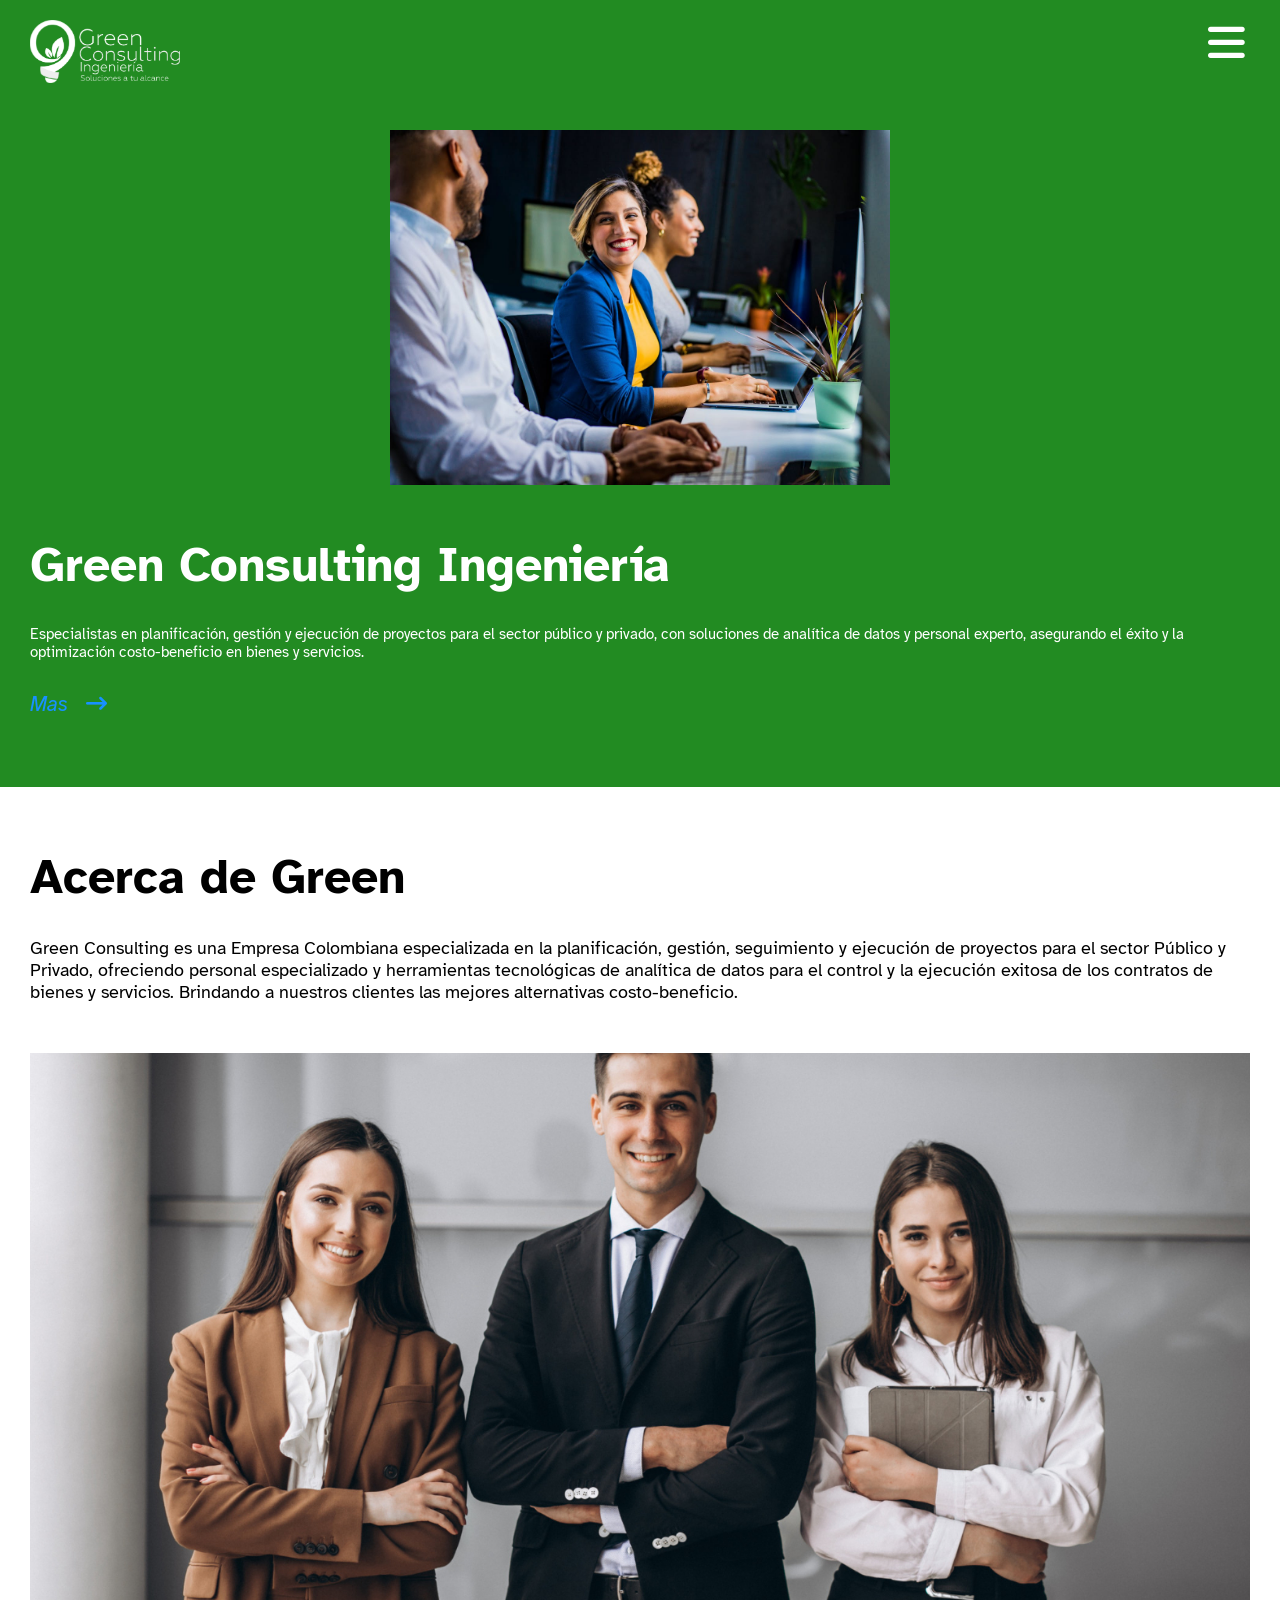
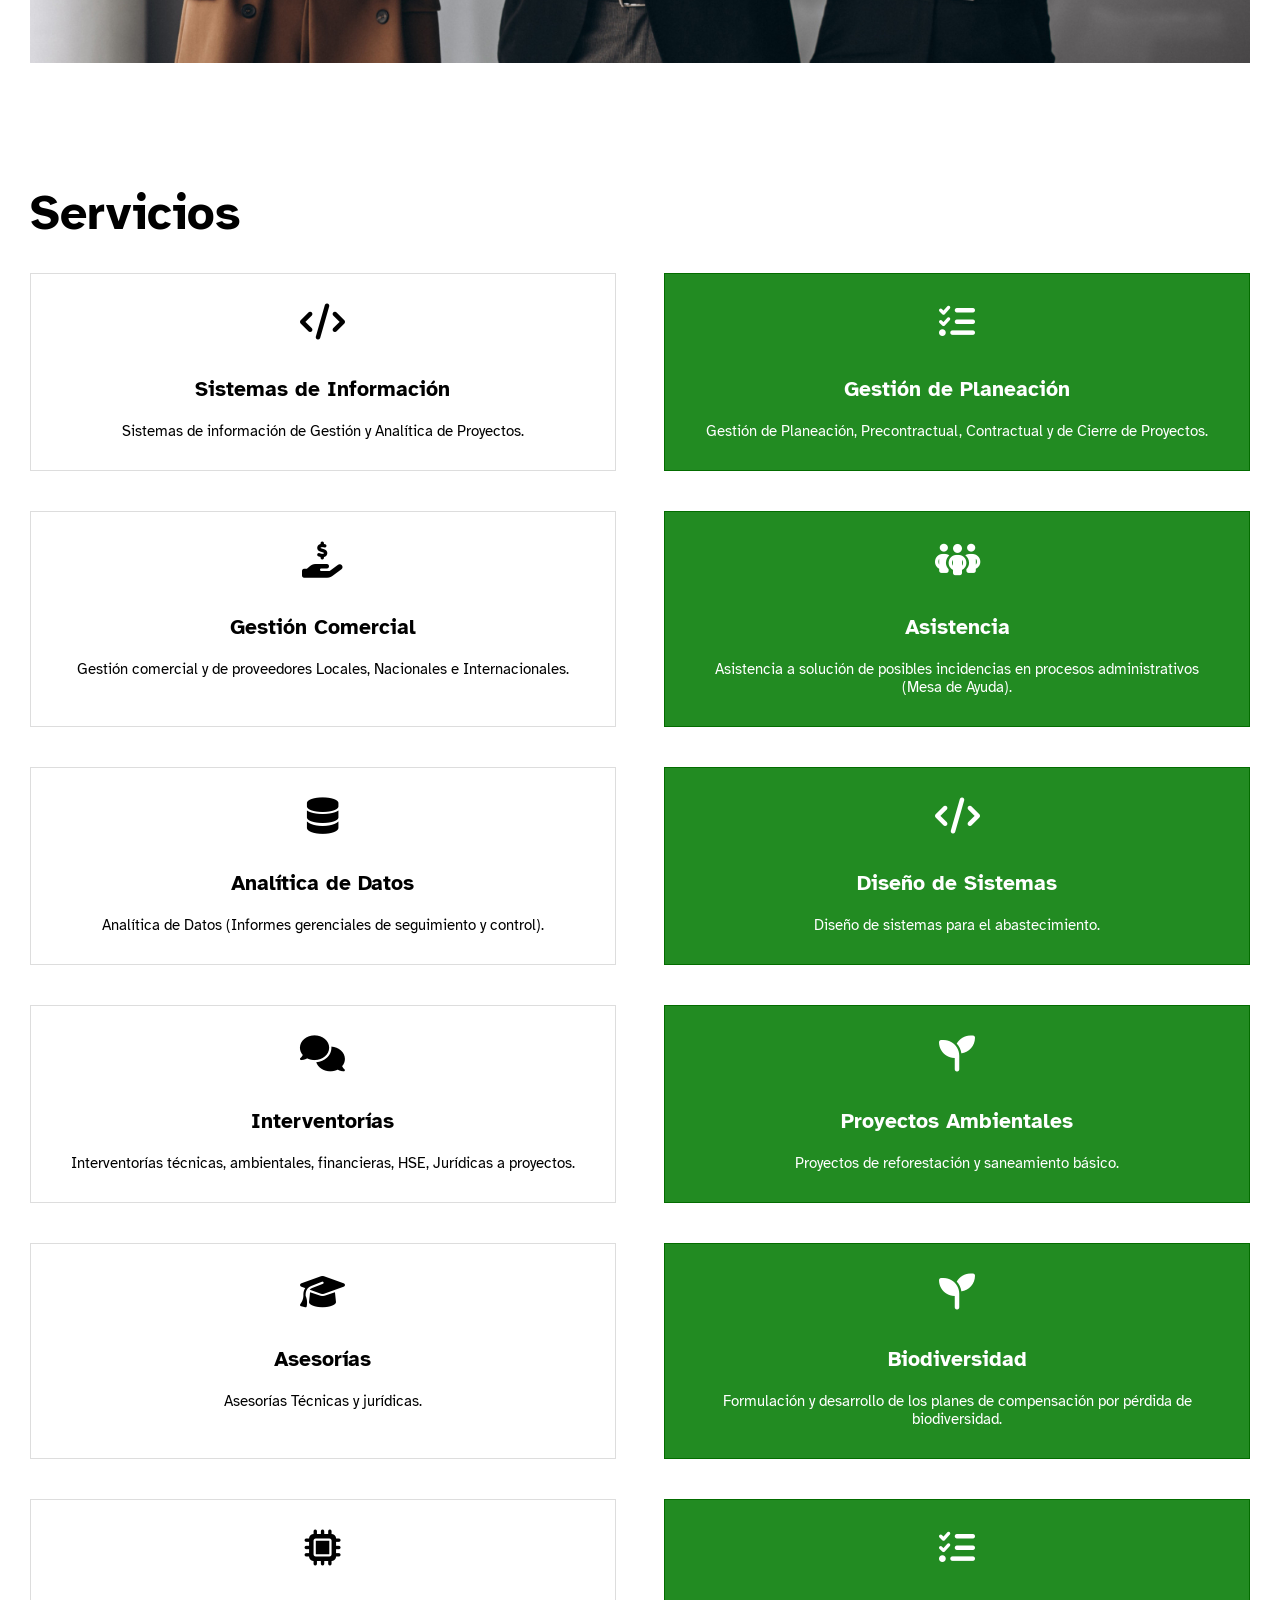
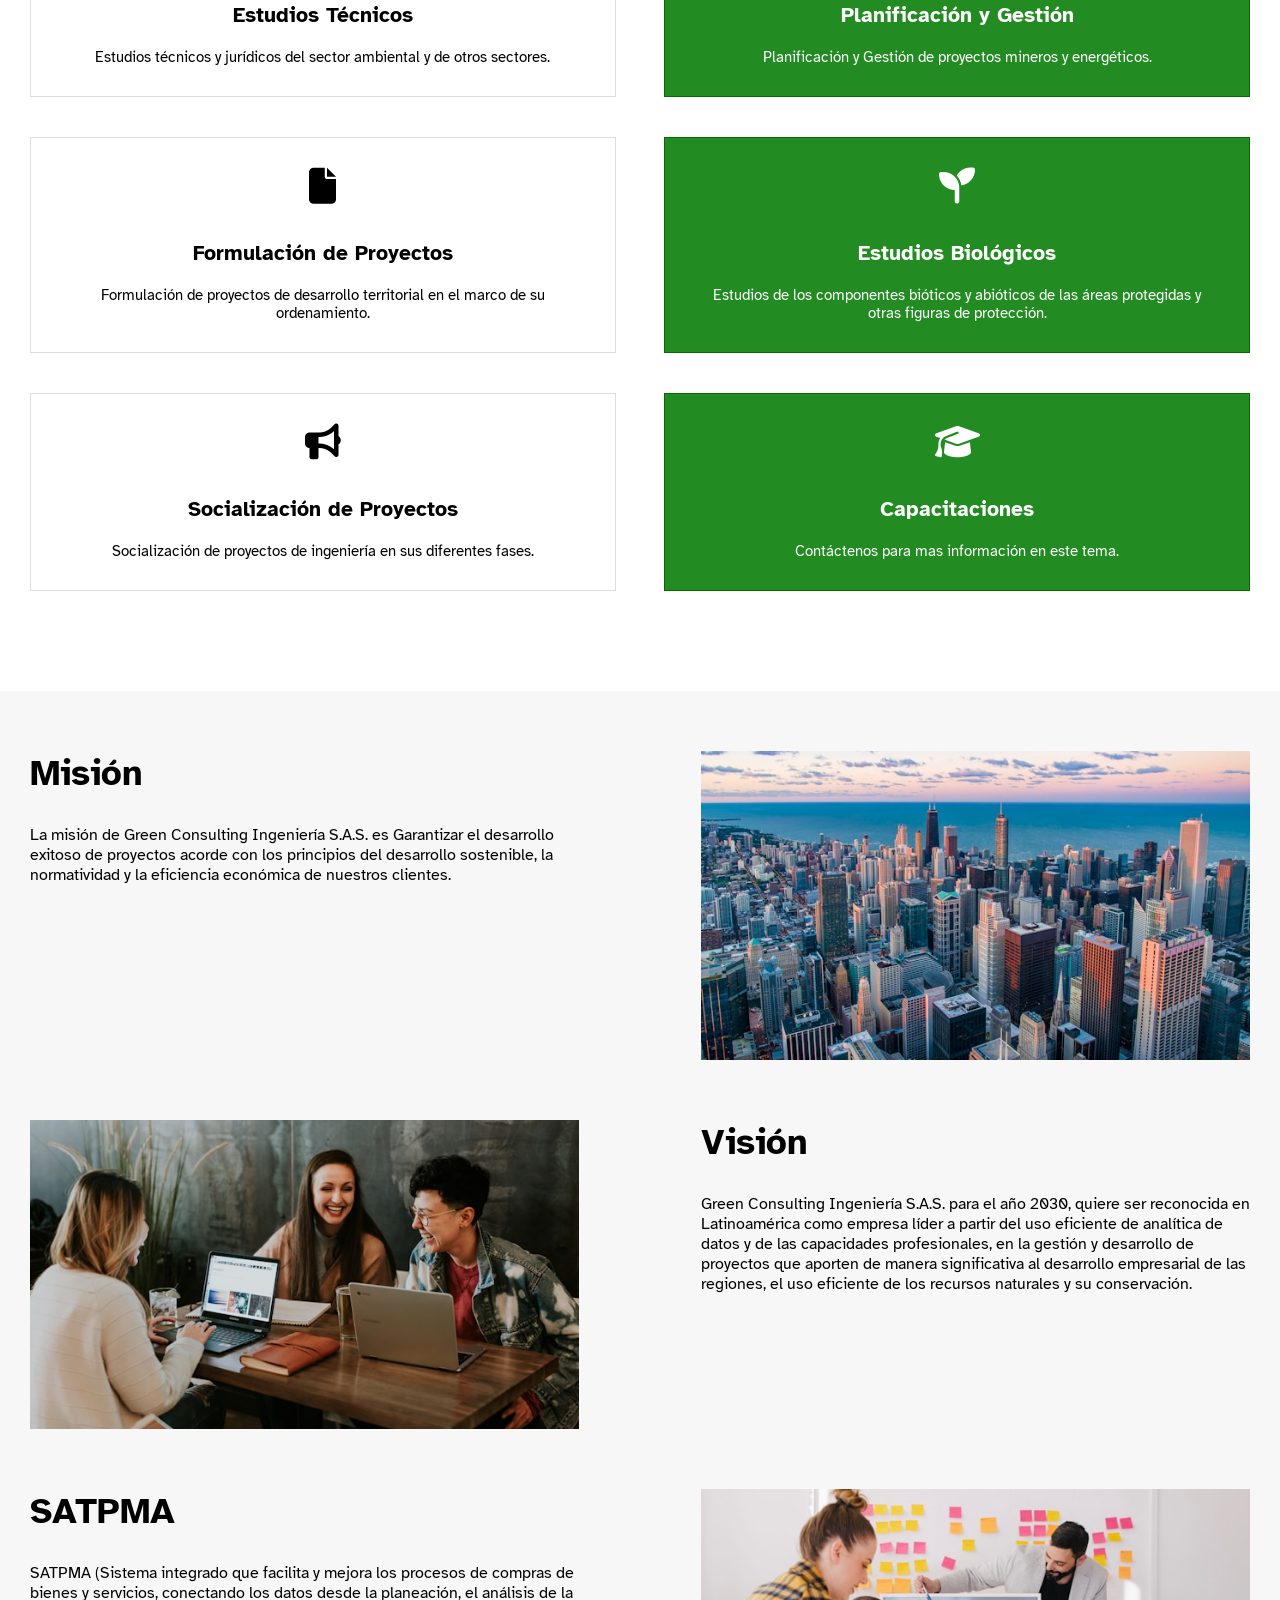
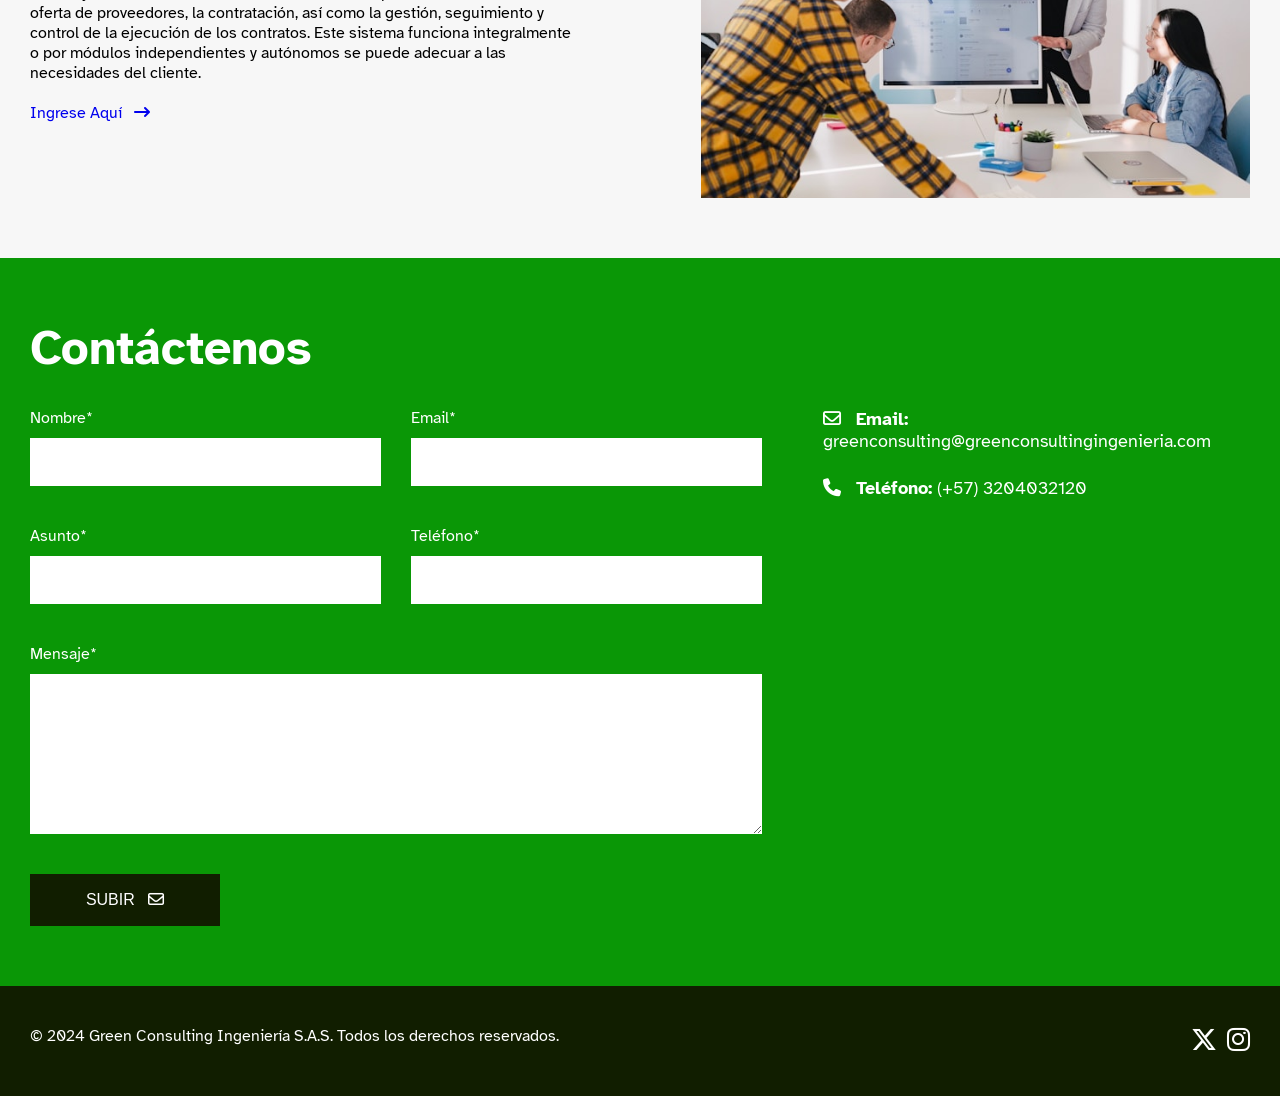
==== index.html @ 0dc40382 "Add files via upload" ====
<!DOCTYPE html>
<html lang="en">
<head>
	<meta charset="UTF-8">
	<meta name="viewport" content="width=device-width, initial-scale=1.0">
	<title>Green Consulting Ingeniería</title>
	<link rel="icon" type="image/png" href="images/green-mini.png">
	<link rel="preconnect" href="https://fonts.googleapis.com">
	<link rel="preconnect" href="https://fonts.gstatic.com" crossorigin>
	<link href="https://fonts.googleapis.com/css2?family=Atkinson+Hyperlegible:ital,wght@0,400;0,700;1,400;1,700&display=swap" rel="stylesheet">
	<link rel="stylesheet" href="fonts/fa/css/all.css">
	<link rel="stylesheet" href="css/style-global.css">
	<link rel="stylesheet" href="css/style.css">
	<link rel="stylesheet" href="css/style-responsive.css">
	<script src="js/jquery.js"></script>
	<script src="js/scripts.js"></script>
	<script src="form/contactform.js"></script>
</head>
<body id="home">



	<header>
		<div class="container flex-sb-aic">
			
			<a href="#" class="logo">
				<img src="images/green-white.png" alt="">
			</a>

			<div class="menublock">
				<a href="javascript:void();" class="showmenu"><i class="fa-solid fa-bars"></i></a>
				<a href="javascript:void();" class="hidemenu"><i class="fa-solid fa-xmark"></i></a>
				<nav id="headnav">
					<ul>
						<li class="active"><a href="#home">Inicio</a></li>
						<li><a href="#about">Acerca</a></li>
						<li><a href="#services">Servicios</a></li>
						<li><a href="#projects">Proyectos</a></li>
						<li><a href="#contact">Contacto</a></li>
					</ul>
				</nav>
			</div>

		</div>
	</header>
	<!--header-->





	<section class="banner">
		<div class="container">

			<div class="visual">
				<img src="images/pic1.jpg" alt="" class="img-default">
			</div>


			<div class="text">
				<h1>Green Consulting Ingeniería</h1>
				<p>
					Especialistas en planificación, gestión y ejecución de proyectos para el sector público y privado, 
					con soluciones de analítica de datos y personal experto, asegurando el éxito y la optimización costo-beneficio 
					en bienes y servicios.
				</p>
				<a href="#">Mas &nbsp; <i class="fa-solid fa-arrow-right-long"></i></a>
			</div>


		</div>
	</section>
	<!--banner-->







	<section class="about" id="about">
		<div class="container">
			

			<div class="text flex-sb">
				<h2>Acerca de Green</h2>
				<div class="para">
					<p>
						Green Consulting es una Empresa Colombiana especializada en la planificación, gestión, seguimiento y ejecución
						 de proyectos para el sector Público y Privado, ofreciendo personal especializado y herramientas tecnológicas de 
						 analítica de datos para el control y la ejecución exitosa de los contratos de bienes y servicios.  
						 Brindando a nuestros clientes las mejores alternativas costo-beneficio.
					</p>
				</div>
			</div>


			<div class="visual">
				<img src="images/pic2.jpg" alt="" class="fit">
			</div>


		</div>
	</section>

	<!--about-->

	<section class="services" id="services">
		<div class="container">

			<h2>Servicios</h2>
			
			<div class="services-items flex-sb">

				<div class="item">
					<i class="fa-solid fa-code"></i>
					<h3>Sistemas de Información</h3>
					<p>
						Sistemas de información de Gestión y Analítica de Proyectos.
					</p>
				</div>

				<div class="item type2">
					<i class="fa-solid fa-list-check"></i>
					<h3>Gestión de Planeación</h3>
					<p>
						Gestión de Planeación, Precontractual, Contractual y de Cierre de Proyectos. 
					</p>
				</div>

				<div class="item">
					<i class="fa-solid fa-hand-holding-dollar"></i>
					<h3>Gestión Comercial</h3>
					<p>
						Gestión comercial y de proveedores Locales, Nacionales e Internacionales. 
					</p>
				</div>

				<div class="item type2">
					<i class="fa-solid fa-people-group"></i>
					<h3>Asistencia</h3>
					<p>
						Asistencia a solución de posibles incidencias en procesos administrativos (Mesa de Ayuda). 
					</p>
				</div>

				<div class="item">
					<i class="fa-solid fa-database"></i>
					<h3>Analítica de Datos</h3>
					<p>
						Analítica de Datos (Informes gerenciales de seguimiento y control). 
					</p>
				</div>

				<div class="item type2">
					<i class="fa-solid fa-code"></i>
					<h3>Diseño de Sistemas</h3>
					<p>
						Diseño de sistemas  para el abastecimiento.
					</p>
				</div>

				<div class="item">
					<i class="fa-solid fa-comments"></i>
					<h3>Interventorías</h3>
					<p>
						Interventorías técnicas, ambientales, financieras, HSE, Jurídicas a proyectos.
					</p>
				</div>

				<div class="item type2">
					<i class="fa-solid fa-seedling"></i>
					<h3>Proyectos Ambientales</h3>
					<p>
						Proyectos de reforestación y saneamiento básico.
					</p>
				</div>

				<div class="item">
					<i class="fa-solid fa-graduation-cap"></i>
					<h3>Asesorías</h3>
					<p>
						Asesorías Técnicas y jurídicas.
					</p>
				</div>

				<div class="item type2">
					<i class="fa-solid fa-seedling"></i>
					<h3>Biodiversidad</h3>
					<p>
						Formulación y desarrollo de los planes de compensación por pérdida de biodiversidad.
					</p>
				</div>

				<div class="item">
					<i class="fa-solid fa-microchip"></i>
					<h3>Estudios Técnicos</h3>
					<p>
						Estudios técnicos y jurídicos del sector ambiental y de otros sectores.
					</p>
				</div>

				<div class="item type2">
					<i class="fa-solid fa-list-check"></i>
					<h3>Planificación y Gestión</h3>
					<p>
						Planificación y Gestión de proyectos mineros y energéticos. 
					</p>
				</div>

				<div class="item">
					<i class="fa-solid fa-file"></i>
					<h3>Formulación de Proyectos</h3>
					<p>
						Formulación de proyectos de desarrollo territorial en el marco de su ordenamiento.
					</p>
				</div>

				<div class="item type2">
					<i class="fa-solid fa-seedling"></i>
					<h3>Estudios Biológicos</h3>
					<p>
						Estudios de los componentes bióticos y abióticos de las áreas protegidas y otras figuras de protección.
					</p>
				</div>

				<div class="item">
					<i class="fa-solid fa-bullhorn"></i>
					<h3>Socialización de Proyectos</h3>
					<p>
						Socialización de proyectos de ingeniería en sus diferentes fases.
					</p>
				</div>

				<div class="item type2">
					<i class="fa-solid fa-graduation-cap"></i>
					<h3>Capacitaciones</h3>
					<p>
						Contáctenos para mas información en este tema.
					</p>
				</div>

			</div>


		</div>
	</section>
	<!--about-->






	<section class="projects" id="projects">
		<div class="container">

			<div class="project-item flex-sb">
				<div class="text">
					<h3>Misión</h3>
					<p>
						La misión de Green Consulting Ingeniería S.A.S. es Garantizar el desarrollo exitoso de proyectos acorde con los 
						principios del desarrollo sostenible, la normatividad y la eficiencia económica de nuestros clientes.  
					</p>

				</div>
				<div class="visual">
					<img src="images/pic3.jpg" alt="">
				</div>
			</div>
			<!--1-->


			<div class="project-item flex-sb-rv">
				<div class="text">
					<h3>Visión</h3>
					<p>
						Green Consulting Ingeniería S.A.S. para el año 2030, quiere ser reconocida en Latinoamérica como empresa líder 
						a partir del uso eficiente de analítica de datos y de las capacidades profesionales, en la gestión y desarrollo 
						de proyectos que aporten de manera significativa al desarrollo empresarial de las regiones, el uso eficiente de los 
						recursos naturales y su conservación.
					</p>
				</div>
				<div class="visual">
					<img src="images/pic4.jpg" alt="">
				</div>
			</div>
			<!--2-->


			<div class="project-item flex-sb">
				<div class="text">
					<h3>SATPMA</h3>
					<p>
						SATPMA (Sistema integrado que facilita y mejora los procesos de compras de bienes y servicios, conectando los datos 
						desde la planeación, el análisis de la oferta de proveedores, la contratación, así como la gestión, seguimiento y control 
						de la ejecución de los contratos.  Este sistema funciona integralmente o por módulos independientes y autónomos se puede 
						adecuar a las necesidades del cliente. 
					</p>
					<a href="http://satpma.greenconsultingingenieria.com/">Ingrese Aquí &nbsp; <i class="fa-solid fa-arrow-right-long"></i></a>
				</div>
				<div class="visual">
					<img src="images/pic5.jpg" alt="">
				</div>
			</div>
			<!--3-->

		</div>
	</section>
	<!--projects-->





	<section class="contact" id="contact">
		<div class="container">

			<h2>Contáctenos</h2>

			<div class="contact-options flex-sb">
				<div class="formarea">
					<form id="contactform" method="post" action="form/contactform.php" class="contactform flex-sb">
						<fieldset class="half">
							<label>Nombre*</label>
							<input type="text" name="name">
						</fieldset>
						<fieldset class="half">
							<label>Email*</label>
							<input type="email" name="email">
						</fieldset>
						<fieldset class="half">
							<label>Asunto*</label>
							<input type="text" name="subject">
						</fieldset>
						<fieldset class="half">
							<label>Teléfono*</label>
							<input type="text" name="phone">
						</fieldset>
						<fieldset class="full">
							<label>Mensaje*</label>
							<textarea name="message"></textarea>
						</fieldset>
						<button type="submit" name="submit" id="submit">Subir &nbsp; <i class="fa-regular fa-envelope"></i></button>
					</form>
				</div>
				<div class="contact-info">
					<ul>
						<li>
							<a href="mailto:greenconsulting@greenconsultingingenieria.com"><i class="fa-regular fa-envelope"></i> &nbsp; <strong>Email:</strong> greenconsulting@greenconsultingingenieria.com</a>
						</li>
						<li>
							<a href="#"><i class="fa-solid fa-phone"></i> &nbsp; <strong>Teléfono:</strong> (+57) 3204032120</a>
						</li>
					</ul>
				</div>
			</div>
				

		</div>
	</section>
	<!--contact-->






	<footer>
		<div class="container">
			
			<div class="copyright">&copy; 2024 Green Consulting Ingeniería S.A.S. Todos los derechos reservados.</div>

			<div class="social">
				<a href="https://x.com/greenconcol"><i class="fa-brands fa-x-twitter"></i></a>
				<a href="https://www.instagram.com/greenconcol/"><i class="fa-brands fa-instagram"></i></a>
			</div>

		</div>
	</footer>
	<!--footer-->
</body>
</html>
---- css/style-global.css ----
*{
		box-sizing: border-box;
		-webkit-box-sizing: border-box;
		margin: 0;
		padding: 0;
	}
	ul{list-style: none;}
	a{text-decoration: none;}
	body{
		line-height: normal;
		overflow-x: hidden;
	}
	:root{
		--black:#000;
		--white:#fff;
	}


	/* TEXT */
	.tl{text-align: left;}
	.tr{text-align: right;}
	.tc{text-align: center;}
	.tj{text-align: justify;}
	.ttu{text-transform: uppercase;}
	.ttc{text-transform: capitalize;}


	/* HIDE */
	.hide{display: none;}
	.hideinpc{display: none;}
	.hideinmobile{}


	/* FLOAT */
	.fl{float: left;}
	.fr{float: right;}
	.fn{float: none;}



	/* WIDTH */
	.w100{width: 100%;} 
	.w90{width: 90%;}
	.w80{width: 80%;}
	.w70{width: 70%;}
	.w60{width: 60%;}
	.w55{width: 55%;}
	.w50{width: 50%;}
	.w45{width: 45%;}
	.w40{width: 40%;}
	.w35{width: 35%;}
	.w30{width: 30%;}
	.w25{width: 25%;}
	.w20{width: 20%;}
	.w15{width: 15%;}
	.w10{width: 10%;}
	.w5{width: 5%;}
	.w0{width: 0;}
	.wauto{width: auto;}
	



	/* HEIGHT */
	.hauto{height: auto;}
	.h0{height: 0;}
	.h100{height: 100%;}
	



	/* MAX WIDTH  */
	.max-w100{max-width: 100%;}




	/* OVERFLOW */
	.ofh 	 	{overflow: hidden;}
	.ofxh 	 	{overflow-x: hidden;}
	.ofyh 	 	{overflow-y: hidden;}
	.ofxauto 	{overflow-y: auto;}
	.ofyauto 	{overflow-y: auto;}




	/* MARGINS */
	.mauto  {margin: auto;}
	.mlauto {margin-left:auto;}
	.mrauto {margin-right:auto;}
	.mtauto {margin-top:auto;}
	.mbauto {margin-bottom:auto;}



	/* FONT SIZE */
	.fs10{font-size: 10px;}
	.fs11{font-size: 11px;}
	.fs12{font-size: 12px;}
	.fs13{font-size: 13px;}
	.fs14{font-size: 14px;}
	.fs15{font-size: 15px;}
	.fs16{font-size: 16px;}
	.fs17{font-size: 17px;}
	.fs18{font-size: 18px;}
	.fs19{font-size: 19px;}
	.fs20{font-size: 20px;}
	.fs21{font-size: 21px;}
	.fs24{font-size: 24px;}
	.fs30{font-size: 30px;}
	.fs36{font-size: 36px;}
	.fs42{font-size: 42px;}
	.fs48{font-size: 48px;}
	.fs60{font-size: 60px;}
	.fs72{font-size: 72px;}
	.fs90{font-size: 90px;}
	.fs120{font-size: 120px;}



	/* FONT WEIGHT */
	.fwbold{font-weight: bold;}
	.fwnormal{font-weight: normal;}
	.fw300{font-weight: 300;}
	.fw400{font-weight: 400;}
	.fw500{font-weight: 500;}
	.fw600{font-weight: 600;}
	.fw700{font-weight: 700;}
	.fw800{font-weight: 800;}
	.fw900{font-weight: 900;}





	/* POSITIONS */
	.relative 	{position: relative;}
	.absolute 	{position: absolute;}
	.fixed 		{position: fixed;}
	.static 	{position: static;}





	/* Z INDEXES */
	.zim2{z-index: -2;}
	.zim1{z-index: -1;}
	.zi1{z-index: 1;}
	.zi2{z-index: 2;}
	.zi3{z-index: 3;}
	.zi4{z-index: 4;}
	.zi5{z-index: 5;}
	.zi5{z-index: 5;}
	.zi6{z-index: 6;}
	.zi7{z-index: 7;}
	.zi8{z-index: 8;}
	.zi9{z-index: 9;}
	.zi10{z-index: 10;}
	.zi99{z-index: 99;}
	.zi999{z-index: 999;}




	/* DISPLAY */
	.dnone{display: none;}
	.dtable{display: table;}
	.dblock{display: block;}
	.dflex{display: flex;}




	/* FLEX */
	.flex{display: flex;}
	.flexww{flex-wrap: wrap;}
	.flexwnw{flex-wrap: nowrap;}
	.flexdr{flex-direction: row;}
	.flexdrr{flex-direction: row-reverse;}
	.flexdc{flex-direction: column;}
	.flexdcr{flex-direction: column-reverse;}
	.aic{align-items: center;}
	.aifs{align-items: flex-start;}
	.aife{align-items: flex-end;}
	.jcc{justify-content: center;}
	.jcsb{justify-content: space-between;}
	.jcfs{justify-content: flex-start;}
	.jcfe{justify-content: flex-end;}
	
	

	/* FLEX EXTENDED */
	.flex-sb{display: flex; flex-wrap: wrap; justify-content: space-between;}
	.flex-sb-aic{display: flex; flex-wrap: wrap; justify-content: space-between; align-items: center;}
	.flex-sb-rv{display: flex; flex-wrap: wrap; justify-content: space-between; flex-direction: row-reverse;}
	.flex-center-all{display: flex; flex-wrap: wrap; justify-content: center; align-items: center;}
	.flex-center-col{display: flex; flex-wrap: wrap; align-items: center; flex-direction: column;}



	/* IMAGES */
	.img-default{float: left; width: 100%; height: auto;}
	.fit{object-fit: cover; object-position: center;}
	.fitincenter{
		float: none; display: table;
		margin-left: auto; margin-right: auto;
	}



	/* BORDER RADIUS */
	.bdrfull{border-radius:50%;-webkit-border-radius:50%;}
	.bdr2{border-radius:2px;-webkit-border-radius:2px;}
	.bdr3{border-radius:3px;-webkit-border-radius:3px;}
	.bdr4{border-radius:4px;-webkit-border-radius:4px;}
	.bdr5{border-radius:5px;-webkit-border-radius:5px;}
	.bdr30{border-radius:30px;-webkit-border-radius:30px;}
	.bdr50{border-radius:50px;-webkit-border-radius:50px;}
	.bdr70{border-radius:70px;-webkit-border-radius:70px;}




	/* MARGIN AND PADDINGS */
	.mb0{margin-bottom: 0;}
	.mb5{margin-bottom: 5px;}
	.mb10{margin-bottom: 10px;}
	.mb15{margin-bottom: 15px;}
	.mb20{margin-bottom: 20px;}
	.mb25{margin-bottom: 25px;}
	.mb30{margin-bottom: 30px;}
	.mb40{margin-bottom: 40px;}
	.mb50{margin-bottom: 50px;}


	.pb0{padding-bottom: 0px;}
	.pb5{padding-bottom: 5px;}
	.pb10{padding-bottom: 10px;}
	.pb15{padding-bottom: 15px;}
	.pb20{padding-bottom: 20px;}
	.pb25{padding-bottom: 25px;}
	.pb30{padding-bottom: 30px;}
	.pb40{padding-bottom: 40px;}
	.pb50{padding-bottom: 50px;}
	.pb60{padding-bottom: 60px;}
	.pb70{padding-bottom: 70px;}
	.pb80{padding-bottom: 80px;}
	.pb90{padding-bottom: 90px;}
	.pb100{padding-bottom: 100px;}
	.pb120{padding-bottom: 120px;}


	.pt0{padding-top: 0px;}
	.pt5{padding-top: 5px;}
	.pt10{padding-top: 10px;}
	.pt15{padding-top: 15px;}
	.pt20{padding-top: 20px;}
	.pt25{padding-top: 25px;}
	.pt30{padding-top: 30px;}
	.pt40{padding-top: 40px;}
	.pt50{padding-top: 50px;}
	.pt60{padding-top: 60px;}
	.pt70{padding-top: 70px;}
	.pt80{padding-top: 80px;}
	.pt90{padding-top: 90px;}
	.pt100{padding-top: 100px;}
	.pt120{padding-top: 120px;}


	.pl0{padding-left: 0;}
	.pl5{padding-left: 5px;}
	.pl10{padding-left: 10px;}
	.pl15{padding-left: 15px;}
	.pl20{padding-left: 20px;}
	.pl25{padding-left: 25px;}
	.pl30{padding-left: 30px;}
	.pl40{padding-left: 40px;}
	.pl50{padding-left: 50px;}
	.pl60{padding-left: 60px;}
	.pl70{padding-left: 70px;}
	.pl80{padding-left: 80px;}
	.pl90{padding-left: 90px;}
	.pl100{padding-left: 100px;}
	.pl120{padding-left: 120px;}


	.pr0{padding-right: 0px;}
	.pr5{padding-right: 5px;}
	.pr10{padding-right: 10px;}
	.pr15{padding-right: 15px;}
	.pr20{padding-right: 20px;}
	.pr25{padding-right: 25px;}
	.pr30{padding-right: 30px;}
	.pr40{padding-right: 40px;}
	.pr50{padding-right: 50px;}
	.pr60{padding-right: 60px;}
	.pr70{padding-right: 70px;}
	.pr80{padding-right: 80px;}
	.pr90{padding-right: 90px;}
	.pr100{padding-right: 100px;}
	.pr120{padding-right: 120px;}
	

	.ptb0{padding-top:0; padding-bottom: 0;}
	.ptb5{padding-top: 5px; padding-bottom: 5px;}
	.ptb10{padding-top: 10px; padding-bottom: 10px;}
	.ptb15{padding-top: 15px; padding-bottom: 15px;}
	.ptb20{padding-top: 20px; padding-bottom: 20px;}
	.ptb25{padding-top: 25px; padding-bottom: 25px;}
	.ptb30{padding-top: 30px; padding-bottom: 30px;}
	.ptb40{padding-top: 40px; padding-bottom: 40px;}
	.ptb50{padding-top: 50px; padding-bottom: 50px;}
	.ptb60{padding-top: 60px; padding-bottom: 60px;}
	.ptb70{padding-top: 70px; padding-bottom: 70px;}
	.ptb80{padding-top: 80px; padding-bottom: 80px;}
	.ptb90{padding-top: 90px; padding-bottom: 90px;}
	.ptb100{padding-top: 100px; padding-bottom: 100px;}
	.ptb120{padding-top: 120px; padding-bottom: 120px;}

	


	/* TRANSITIONS */
	.ts0{transition:0s; 	-webkit-transition:0s;}
	.ts03{transition:0.3s; 	-webkit-transition:0.3s;} 
	.ts05{transition:0.5s; 	-webkit-transition:0.5s;}	
	.ts09{transition:0.9s; 	-webkit-transition:0.9s;}	





/* FOR TABLETS (T) */
@media(max-width:1200px){
	.hideinmobile{display: none !important;}
	.hideinpc{display: block !important;}



	.wauto-t{width: auto !important;}
	.w0-t{width: 0 !important;}
	.w5-t{width: 5% !important;}
	.w10-t{width: 10% !important;}
	.w15-t{width: 15% !important;}
	.w20-t{width: 20% !important;}
	.w25-t{width: 25% !important;}
	.w30-t{width: 30% !important;}
	.w35-t{width: 35% !important;}
	.w40-t{width: 40% !important;}
	.w45-t{width: 45% !important;}
	.w50-t{width: 50% !important;}
	.w55-t{width: 55% !important;}
	.w60-t{width: 60% !important;}
	.w70-t{width: 70% !important;}
	.w80-t{width: 80% !important;}
	.w90-t{width: 90% !important;}
	.w100-t{width: 100% !important;} 
	



	.fs10-t{font-size: 10px !important;}
	.fs11-t{font-size: 11px !important;}
	.fs12-t{font-size: 12px !important;}
	.fs13-t{font-size: 13px !important;}
	.fs14-t{font-size: 14px !important;}
	.fs15-t{font-size: 15px !important;}
	.fs16-t{font-size: 16px !important;}
	.fs17-t{font-size: 17px !important;}
	.fs18-t{font-size: 18px !important;}
	.fs19-t{font-size: 19px !important;}
	.fs20-t{font-size: 20px !important;}
	.fs21-t{font-size: 21px !important;}
	.fs24-t{font-size: 24px !important;}
	.fs30-t{font-size: 30px !important;}
	.fs36-t{font-size: 36px !important;}
	.fs42-t{font-size: 42px !important;}
	.fs48-t{font-size: 48px !important;}
	.fs60-t{font-size: 60px !important;}
	.fs72-t{font-size: 72px !important;}
	.fs90-t{font-size: 90px !important;}
	.fs120-t{font-size: 120px !important;}



	.flex-t{display: flex !important;}
	.flexww-t{flex-wrap: wrap !important;}
	.flexwnw-t{flex-wrap: nowrap !important;}
	.flexdr-t{flex-direction: row !important;}
	.flexdrr-t{flex-direction: row-reverse !important;}
	.flexdc-t{flex-direction: column !important;}
	.flexdcr-t{flex-direction: column-reverse !important;}
	.aic-t{align-items: center !important;}
	.aifs-t{align-items: flex-start !important;}
	.aife-t{align-items: flex-end !important;}
	.jcc-t{justify-content: center !important;}
	.jcsb-t{justify-content: space-between !important;}
	.jcfs-t{justify-content: flex-start !important;}
	.jcfe-t{justify-content: flex-end !important;}



	.dnone-t{display: none !important;}
	.dtable-t{display: table !important;}
	.dblock-t{display: block !important;}
	.dflex-t{display: flex !important;}



	.mb0-t{margin-bottom: 0 !important;}
	.mb5-t{margin-bottom: 5px !important;}
	.mb10-t{margin-bottom: 10px !important;}
	.mb15-t{margin-bottom: 15px !important;}
	.mb20-t{margin-bottom: 20px !important;}
	.mb25-t{margin-bottom: 25px !important;}
	.mb30-t{margin-bottom: 30px !important;}
	.mb40-t{margin-bottom: 40px !important;}
	.mb50-t{margin-bottom: 50px !important;}

	.pb0-t{padding-bottom: 0px !important;}
	.pb5-t{padding-bottom: 5px !important;}
	.pb10-t{padding-bottom: 10px !important;}
	.pb15-t{padding-bottom: 15px !important;}
	.pb20-t{padding-bottom: 20px !important;}
	.pb25-t{padding-bottom: 25px !important;}
	.pb30-t{padding-bottom: 30px !important;}
	.pb40-t{padding-bottom: 40px !important;}
	.pb50-t{padding-bottom: 50px !important;}
	.pb60-t{padding-bottom: 60px !important;}
	.pb70-t{padding-bottom: 70px !important;}
	.pb80-t{padding-bottom: 80px !important;}
	.pb90-t{padding-bottom: 90px !important;}
	.pb100-t{padding-bottom: 100px !important;}
	.pb120-t{padding-bottom: 120px !important;}

	.pt0-t{padding-top: 0px !important;}
	.pt5-t{padding-top: 5px !important;}
	.pt10-t{padding-top: 10px !important;}
	.pt15-t{padding-top: 15px !important;}
	.pt20-t{padding-top: 20px !important;}
	.pt25-t{padding-top: 25px !important;}
	.pt30-t{padding-top: 30px !important;}
	.pt40-t{padding-top: 40px !important;}
	.pt50-t{padding-top: 50px !important;}
	.pt60-t{padding-top: 60px !important;}
	.pt70-t{padding-top: 70px !important;}
	.pt80-t{padding-top: 80px !important;}
	.pt90-t{padding-top: 90px !important;}
	.pt100-t{padding-top: 100px !important;}
	.pt120-t{padding-top: 120px !important;}

	.pl0-t{padding-left: 0 !important;}
	.pl5-t{padding-left: 5px !important;}
	.pl10-t{padding-left: 10px !important;}
	.pl15-t{padding-left: 15px !important;}
	.pl20-t{padding-left: 20px !important;}
	.pl25-t{padding-left: 25px !important;}
	.pl30-t{padding-left: 30px !important;}
	.pl40-t{padding-left: 40px !important;}
	.pl50-t{padding-left: 50px !important;}
	.pl60-t{padding-left: 60px !important;}
	.pl70-t{padding-left: 70px !important;}
	.pl80-t{padding-left: 80px !important;}
	.pl90-t{padding-left: 90px !important;}
	.pl100-t{padding-left: 100px !important;}
	.pl120-t{padding-left: 120px !important;}

	.pr0-t{padding-right: 0px !important;}
	.pr5-t{padding-right: 5px !important;}
	.pr10-t{padding-right: 10px !important;}
	.pr15-t{padding-right: 15px !important;}
	.pr20-t{padding-right: 20px !important;}
	.pr25-t{padding-right: 25px !important;}
	.pr30-t{padding-right: 30px !important;}
	.pr40-t{padding-right: 40px !important;}
	.pr50-t{padding-right: 50px !important;}
	.pr60-t{padding-right: 60px !important;}
	.pr70-t{padding-right: 70px !important;}
	.pr80-t{padding-right: 80px !important;}
	.pr90-t{padding-right: 90px !important;}
	.pr100-t{padding-right: 100px !important;}
	.pr120-t{padding-right: 120px !important;}
	
	.ptb0-t{padding-top:0 !important; padding-bottom: 0 !important;}
	.ptb5-t{padding-top: 5px !important; padding-bottom: 5px !important;}
	.ptb10-t{padding-top: 10px !important; padding-bottom: 10px !important;}
	.ptb15-t{padding-top: 15px !important; padding-bottom: 15px !important;}
	.ptb20-t{padding-top: 20px !important; padding-bottom: 20px !important;}
	.ptb25-t{padding-top: 25px !important; padding-bottom: 25px !important;}
	.ptb30-t{padding-top: 30px !important; padding-bottom: 30px !important;}
	.ptb40-t{padding-top: 40px !important; padding-bottom: 40px !important;}
	.ptb50-t{padding-top: 50px !important; padding-bottom: 50px !important;}
	.ptb60-t{padding-top: 60px !important; padding-bottom: 60px !important;}
	.ptb70-t{padding-top: 70px !important; padding-bottom: 70px !important;}
	.ptb80-t{padding-top: 80px !important; padding-bottom: 80px !important;}
	.ptb90-t{padding-top: 90px !important; padding-bottom: 90px !important;}
	.ptb100-t{padding-top: 100px !important; padding-bottom: 100px !important;}
	.ptb120-t{padding-top: 120px !important; padding-bottom: 120px !important;}
}









/* FOR MOBILES LANDSCAPES (ML) */
@media(max-width:800px){

	.wauto-ml{width: auto !important;}
	.w0-ml{width: 0 !important;}
	.w5-ml{width: 5% !important;}
	.w10-ml{width: 10% !important;}
	.w15-ml{width: 15% !important;}
	.w20-ml{width: 20% !important;}
	.w25-ml{width: 25% !important;}
	.w30-ml{width: 30% !important;}
	.w35-ml{width: 35% !important;}
	.w40-ml{width: 40% !important;}
	.w45-ml{width: 45% !important;}
	.w50-ml{width: 50% !important;}
	.w55-ml{width: 55% !important;}
	.w60-ml{width: 60% !important;}
	.w70-ml{width: 70% !important;}
	.w80-ml{width: 80% !important;}
	.w90-ml{width: 90% !important;}
	.w100-ml{width: 100% !important;} 




	.fs10-ml{font-size: 10px !important;}
	.fs11-ml{font-size: 11px !important;}
	.fs12-ml{font-size: 12px !important;}
	.fs13-ml{font-size: 13px !important;}
	.fs14-ml{font-size: 14px !important;}
	.fs15-ml{font-size: 15px !important;}
	.fs16-ml{font-size: 16px !important;}
	.fs17-ml{font-size: 17px !important;}
	.fs18-ml{font-size: 18px !important;}
	.fs19-ml{font-size: 19px !important;}
	.fs20-ml{font-size: 20px !important;}
	.fs21-ml{font-size: 21px !important;}
	.fs24-ml{font-size: 24px !important;}
	.fs30-ml{font-size: 30px !important;}
	.fs36-ml{font-size: 36px !important;}
	.fs42-ml{font-size: 42px !important;}
	.fs48-ml{font-size: 48px !important;}
	.fs60-ml{font-size: 60px !important;}
	.fs72-ml{font-size: 72px !important;}
	.fs90-ml{font-size: 90px !important;}
	.fs120-ml{font-size: 120px !important;}



	.flex-ml{display: flex !important;}
	.flexww-ml{flex-wrap: wrap !important;}
	.flexwnw-ml{flex-wrap: nowrap !important;}
	.flexdr-ml{flex-direction: row !important;}
	.flexdrr-ml{flex-direction: row-reverse !important;}
	.flexdc-ml{flex-direction: column !important;}
	.flexdcr-ml{flex-direction: column-reverse !important;}
	.aic-ml{align-items: center !important;}
	.aifs-ml{align-items: flex-start !important;}
	.aife-ml{align-items: flex-end !important;}
	.jcc-ml{justify-content: center !important;}
	.jcsb-ml{justify-content: space-between !important;}
	.jcfs-ml{justify-content: flex-start !important;}
	.jcfe-ml{justify-content: flex-end !important;}



	.dnone-ml{display: none !important;}
	.dtable-ml{display: table !important;}
	.dblock-ml{display: block !important;}
	.dflex-ml{display: flex !important;}




	.mb0-ml{margin-bottom: 0 !important;}
	.mb5-ml{margin-bottom: 5px !important;}
	.mb10-ml{margin-bottom: 10px !important;}
	.mb15-ml{margin-bottom: 15px !important;}
	.mb20-ml{margin-bottom: 20px !important;}
	.mb25-ml{margin-bottom: 25px !important;}
	.mb30-ml{margin-bottom: 30px !important;}
	.mb40-ml{margin-bottom: 40px !important;}
	.mb50-ml{margin-bottom: 50px !important;}

	.pb0-ml{padding-bottom: 0px !important;}
	.pb5-ml{padding-bottom: 5px !important;}
	.pb10-ml{padding-bottom: 10px !important;}
	.pb15-ml{padding-bottom: 15px !important;}
	.pb20-ml{padding-bottom: 20px !important;}
	.pb25-ml{padding-bottom: 25px !important;}
	.pb30-ml{padding-bottom: 30px !important;}
	.pb40-ml{padding-bottom: 40px !important;}
	.pb50-ml{padding-bottom: 50px !important;}
	.pb60-ml{padding-bottom: 60px !important;}
	.pb70-ml{padding-bottom: 70px !important;}
	.pb80-ml{padding-bottom: 80px !important;}
	.pb90-ml{padding-bottom: 90px !important;}
	.pb100-ml{padding-bottom: 100px !important;}
	.pb120-ml{padding-bottom: 120px !important;}

	.pt0-ml{padding-mlop: 0px !important;}
	.pt5-ml{padding-mlop: 5px !important;}
	.pt10-ml{padding-mlop: 10px !important;}
	.pt15-ml{padding-mlop: 15px !important;}
	.pt20-ml{padding-mlop: 20px !important;}
	.pt25-ml{padding-mlop: 25px !important;}
	.pt30-ml{padding-mlop: 30px !important;}
	.pt40-ml{padding-mlop: 40px !important;}
	.pt50-ml{padding-mlop: 50px !important;}
	.pt60-ml{padding-mlop: 60px !important;}
	.pt70-ml{padding-mlop: 70px !important;}
	.pt80-ml{padding-mlop: 80px !important;}
	.pt90-ml{padding-mlop: 90px !important;}
	.pt100-ml{padding-mlop: 100px !important;}
	.pt120-ml{padding-mlop: 120px !important;}

	.pl0-ml{padding-left: 0 !important;}
	.pl5-ml{padding-left: 5px !important;}
	.pl10-ml{padding-left: 10px !important;}
	.pl15-ml{padding-left: 15px !important;}
	.pl20-ml{padding-left: 20px !important;}
	.pl25-ml{padding-left: 25px !important;}
	.pl30-ml{padding-left: 30px !important;}
	.pl40-ml{padding-left: 40px !important;}
	.pl50-ml{padding-left: 50px !important;}
	.pl60-ml{padding-left: 60px !important;}
	.pl70-ml{padding-left: 70px !important;}
	.pl80-ml{padding-left: 80px !important;}
	.pl90-ml{padding-left: 90px !important;}
	.pl100-ml{padding-left: 100px !important;}
	.pl120-ml{padding-left: 120px !important;}

	.pr0-ml{padding-right: 0px !important;}
	.pr5-ml{padding-right: 5px !important;}
	.pr10-ml{padding-right: 10px !important;}
	.pr15-ml{padding-right: 15px !important;}
	.pr20-ml{padding-right: 20px !important;}
	.pr25-ml{padding-right: 25px !important;}
	.pr30-ml{padding-right: 30px !important;}
	.pr40-ml{padding-right: 40px !important;}
	.pr50-ml{padding-right: 50px !important;}
	.pr60-ml{padding-right: 60px !important;}
	.pr70-ml{padding-right: 70px !important;}
	.pr80-ml{padding-right: 80px !important;}
	.pr90-ml{padding-right: 90px !important;}
	.pr100-ml{padding-right: 100px !important;}
	.pr120-ml{padding-right: 120px !important;}
	
	.ptb0-ml{padding-mlop:0 !important; padding-bottom: 0 !important;}
	.ptb5-ml{padding-mlop: 5px !important; padding-bottom: 5px !important;}
	.ptb10-ml{padding-mlop: 10px !important; padding-bottom: 10px !important;}
	.ptb15-ml{padding-mlop: 15px !important; padding-bottom: 15px !important;}
	.ptb20-ml{padding-mlop: 20px !important; padding-bottom: 20px !important;}
	.ptb25-ml{padding-mlop: 25px !important; padding-bottom: 25px !important;}
	.ptb30-ml{padding-mlop: 30px !important; padding-bottom: 30px !important;}
	.ptb40-ml{padding-mlop: 40px !important; padding-bottom: 40px !important;}
	.ptb50-ml{padding-mlop: 50px !important; padding-bottom: 50px !important;}
	.ptb60-ml{padding-mlop: 60px !important; padding-bottom: 60px !important;}
	.ptb70-ml{padding-mlop: 70px !important; padding-bottom: 70px !important;}
	.ptb80-ml{padding-mlop: 80px !important; padding-bottom: 80px !important;}
	.ptb90-ml{padding-mlop: 90px !important; padding-bottom: 90px !important;}
	.ptb100-ml{padding-mlop: 100px !important; padding-bottom: 100px !important;}
	.ptb120-ml{padding-mlop: 120px !important; padding-bottom: 120px !important;}
}




/* FOR MOBILES (M) */
@media(max-width:600px){


	.wauto-m{width: auto !important;}
	.w0-m{width: 0 !important;}
	.w5-m{width: 5% !important;}
	.w10-m{width: 10% !important;}
	.w15-m{width: 15% !important;}
	.w20-m{width: 20% !important;}
	.w25-m{width: 25% !important;}
	.w30-m{width: 30% !important;}
	.w35-m{width: 35% !important;}
	.w40-m{width: 40% !important;}
	.w45-m{width: 45% !important;}
	.w50-m{width: 50% !important;}
	.w55-m{width: 55% !important;}
	.w60-m{width: 60% !important;}
	.w70-m{width: 70% !important;}
	.w80-m{width: 80% !important;}
	.w90-m{width: 90% !important;}
	.w100-m{width: 100% !important;} 


	.fs10-m{font-size: 10px !important;}
	.fs11-m{font-size: 11px !important;}
	.fs12-m{font-size: 12px !important;}
	.fs13-m{font-size: 13px !important;}
	.fs14-m{font-size: 14px !important;}
	.fs15-m{font-size: 15px !important;}
	.fs16-m{font-size: 16px !important;}
	.fs17-m{font-size: 17px !important;}
	.fs18-m{font-size: 18px !important;}
	.fs19-m{font-size: 19px !important;}
	.fs20-m{font-size: 20px !important;}
	.fs21-m{font-size: 21px !important;}
	.fs24-m{font-size: 24px !important;}
	.fs30-m{font-size: 30px !important;}
	.fs36-m{font-size: 36px !important;}
	.fs42-m{font-size: 42px !important;}
	.fs48-m{font-size: 48px !important;}
	.fs60-m{font-size: 60px !important;}
	.fs72-m{font-size: 72px !important;}
	.fs90-m{font-size: 90px !important;}
	.fs120-m{font-size: 120px !important;}



	.flex-m{display: flex !important;}
	.flexww-m{flex-wrap: wrap !important;}
	.flexwnw-m{flex-wrap: nowrap !important;}
	.flexdr-m{flex-direction: row !important;}
	.flexdrr-m{flex-direction: row-reverse !important;}
	.flexdc-m{flex-direction: column !important;}
	.flexdcr-m{flex-direction: column-reverse !important;}
	.aic-m{align-items: center !important;}
	.aifs-m{align-items: flex-start !important;}
	.aife-m{align-items: flex-end !important;}
	.jcc-m{justify-content: center !important;}
	.jcsb-m{justify-content: space-between !important;}
	.jcfs-m{justify-content: flex-start !important;}
	.jcfe-m{justify-content: flex-end !important;}



	.dnone-m{display: none !important;}
	.dtable-m{display: table !important;}
	.dblock-m{display: block !important;}
	.dflex-m{display: flex !important;}



	.mb0-m{margin-bottom: 0 !important;}
	.mb5-m{margin-bottom: 5px !important;}
	.mb10-m{margin-bottom: 10px !important;}
	.mb15-m{margin-bottom: 15px !important;}
	.mb20-m{margin-bottom: 20px !important;}
	.mb25-m{margin-bottom: 25px !important;}
	.mb30-m{margin-bottom: 30px !important;}
	.mb40-m{margin-bottom: 40px !important;}
	.mb50-m{margin-bottom: 50px !important;}

	.pb0-m{padding-bottom: 0px !important;}
	.pb5-m{padding-bottom: 5px !important;}
	.pb10-m{padding-bottom: 10px !important;}
	.pb15-m{padding-bottom: 15px !important;}
	.pb20-m{padding-bottom: 20px !important;}
	.pb25-m{padding-bottom: 25px !important;}
	.pb30-m{padding-bottom: 30px !important;}
	.pb40-m{padding-bottom: 40px !important;}
	.pb50-m{padding-bottom: 50px !important;}
	.pb60-m{padding-bottom: 60px !important;}
	.pb70-m{padding-bottom: 70px !important;}
	.pb80-m{padding-bottom: 80px !important;}
	.pb90-m{padding-bottom: 90px !important;}
	.pb100-m{padding-bottom: 100px !important;}
	.pb120-m{padding-bottom: 120px !important;}

	.pt0-m{padding-mop: 0px !important;}
	.pt5-m{padding-mop: 5px !important;}
	.pt10-m{padding-mop: 10px !important;}
	.pt15-m{padding-mop: 15px !important;}
	.pt20-m{padding-mop: 20px !important;}
	.pt25-m{padding-mop: 25px !important;}
	.pt30-m{padding-mop: 30px !important;}
	.pt40-m{padding-mop: 40px !important;}
	.pt50-m{padding-mop: 50px !important;}
	.pt60-m{padding-mop: 60px !important;}
	.pt70-m{padding-mop: 70px !important;}
	.pt80-m{padding-mop: 80px !important;}
	.pt90-m{padding-mop: 90px !important;}
	.pt100-m{padding-mop: 100px !important;}
	.pt120-m{padding-mop: 120px !important;}

	.pl0-m{padding-left: 0 !important;}
	.pl5-m{padding-left: 5px !important;}
	.pl10-m{padding-left: 10px !important;}
	.pl15-m{padding-left: 15px !important;}
	.pl20-m{padding-left: 20px !important;}
	.pl25-m{padding-left: 25px !important;}
	.pl30-m{padding-left: 30px !important;}
	.pl40-m{padding-left: 40px !important;}
	.pl50-m{padding-left: 50px !important;}
	.pl60-m{padding-left: 60px !important;}
	.pl70-m{padding-left: 70px !important;}
	.pl80-m{padding-left: 80px !important;}
	.pl90-m{padding-left: 90px !important;}
	.pl100-m{padding-left: 100px !important;}
	.pl120-m{padding-left: 120px !important;}

	.pr0-m{padding-right: 0px !important;}
	.pr5-m{padding-right: 5px !important;}
	.pr10-m{padding-right: 10px !important;}
	.pr15-m{padding-right: 15px !important;}
	.pr20-m{padding-right: 20px !important;}
	.pr25-m{padding-right: 25px !important;}
	.pr30-m{padding-right: 30px !important;}
	.pr40-m{padding-right: 40px !important;}
	.pr50-m{padding-right: 50px !important;}
	.pr60-m{padding-right: 60px !important;}
	.pr70-m{padding-right: 70px !important;}
	.pr80-m{padding-right: 80px !important;}
	.pr90-m{padding-right: 90px !important;}
	.pr100-m{padding-right: 100px !important;}
	.pr120-m{padding-right: 120px !important;}
	
	.ptb0-m{padding-mop:0 !important; padding-bottom: 0 !important;}
	.ptb5-m{padding-mop: 5px !important; padding-bottom: 5px !important;}
	.ptb10-m{padding-mop: 10px !important; padding-bottom: 10px !important;}
	.ptb15-m{padding-mop: 15px !important; padding-bottom: 15px !important;}
	.ptb20-m{padding-mop: 20px !important; padding-bottom: 20px !important;}
	.ptb25-m{padding-mop: 25px !important; padding-bottom: 25px !important;}
	.ptb30-m{padding-mop: 30px !important; padding-bottom: 30px !important;}
	.ptb40-m{padding-mop: 40px !important; padding-bottom: 40px !important;}
	.ptb50-m{padding-mop: 50px !important; padding-bottom: 50px !important;}
	.ptb60-m{padding-mop: 60px !important; padding-bottom: 60px !important;}
	.ptb70-m{padding-mop: 70px !important; padding-bottom: 70px !important;}
	.ptb80-m{padding-mop: 80px !important; padding-bottom: 80px !important;}
	.ptb90-m{padding-mop: 90px !important; padding-bottom: 90px !important;}
	.ptb100-m{padding-mop: 100px !important; padding-bottom: 100px !important;}
	.ptb120-m{padding-mop: 120px !important; padding-bottom: 120px !important;}
}
---- css/style.css ----
:root{
		--default:'Atkinson Hyperlegible';
		--blue:#1891ff;
		--dark:#333;
	}
	body{
		background: #fff;
	}
	body.disablescroll{
		overflow-y:hidden;
	}
	.container{
		width: 1200px;
		margin: 0 auto 0 auto;
	}






	header{
		position: fixed;
		width: 100%;
		left: 0; top: 0;
		z-index: 2;
		padding: 40px 0;
		transition: 0.3s;
	}
	header.fixed{
		background: #036C00;
		padding: 10px 0;
		box-shadow: 5px 5px 5px rgba(0,0,0,0);
	}
	a.logo{
		float: left;
	}
	a.logo img{
		float: left;
		width: 200px; height: auto;
	}



	a.showmenu, a.hidemenu{
		display: none;
	}
	.menublock{
		float: right;
		margin: 0 0 0 0;
	}
	nav, nav ul, nav ul li{
		float: left;
	}
	nav ul li{
		font-family: var(--default);
		font-size: 14px;
		color: #fff;
		margin-right: 30px;
		text-transform: uppercase;
		letter-spacing: 3px;
	}
	nav ul li:last-of-type{
		margin-right: 0;
	}
	nav ul li a{
		float: left;
		color: #fff;
		text-decoration: none;
		padding: 8px 20px;
	}
	nav ul li.active a{
		background:#111E00;
	}





	.banner{
		float: left;
		width: 100%;
		background: #228B22;
		padding: 200px 0 100px 0;
	}
	.banner .text{
		float: left;
		width: 30%;
		font-family: var(--default);
	}
	.banner .text h1{
		font-size: 72px;
		color: #fff;
		margin-bottom: 50px;
	}
	.banner .text p{
		font-size: 18px;
		color: #fff;
		margin-bottom: 50px;
	}
	.banner .text a{
		font-size: 21px;
		color: var(--blue);
		text-decoration: none;
		font-style: italic;
	}
	.banner .visual{
		float: right;
		width: 58%;
	}





	.about{
		float: left;
		width: 100%;
		padding: 100px 0 100px 0;
	}
	.about .text{
		float: left;
		width: 100%;
		font-family: var(--default);
	}
	.about .text h2{
		width: 30%;
		font-size: 72px;
		color: #000;
		margin-bottom: 50px;
	}
	.about .text .para{
		width: 58%;
	}
	.about .text p{
		font-size: 18px;
		color: #000;
		margin-bottom: 20px;
	}
	.about .visual{
		float: left;
		width: 100%;
		margin-top: 60px;
	}
	.about .visual img{
		float: left;
		width: 100%;
		height: auto;
		aspect-ratio: 16/8;
	}



	.services{
		float: left;
		width: 100%;
		padding: 100px 0 100px 0;
		font-family: var(--default);
	}
	.services h2{
		font-size: 72px;
		color: #000;
		margin-bottom: 50px;
	}
	.services-items{
		float: left;
		width: 100%;
	}
	.services-items .item{
		float: left;
		width: 30%;
		margin-bottom: 60px;
		padding: 40px 40px;
		text-align: center;
		background: #fff;
		border: 1px solid #ddd;
		color: #000;
		transition: 0.3s;
	}
	.services-items .item.type2{
		background: #228B22;
		border: 1px solid #036C00;
		color: #fff;
	}
	.services-items .item i{
		width: 60px; height: 60px;
		font-size: 48px;
		margin-bottom: 20px;
		text-transform: uppercase;
	}
	.services-items .item h3{
		font-size: 30px;
		margin-bottom: 20px;
	}
	.services-items .item p{
		font-size: 16px;
	}





	.projects{
		float: left;
		width: 100%;
		margin:0 0 0 0;
		padding: 100px 0;
		background: #f7f7f7;
	}
	.project-item{
		float: left;
		width: 100%;
		margin-bottom: 100px;
	}
	.project-item:last-of-type{
		margin-bottom: 0;
	}
	.project-item .text{
		width: 45%;
		font-family: var(--default);
		color: #000;
	}
	.project-item .text h3{
		font-size: 48px;
		margin-bottom: 30px;
	}
	.project-item .text p{
		font-size: 16px;
		margin-bottom: 20px;
	}
	.project-item .visual{
		width: 45%;
	}
	.project-item .visual img{
		float: left;
		width: 100%;
		height: auto;
		object-fit: cover;
		object-position: center;
		aspect-ratio: 16/9;
	}





	.contact{
		float: left;
		width: 100%;
		background: #0A9706;
		padding: 100px 0;
		font-family: var(--default);
	}
	.contact h2{
		font-size: 72px;
		color: #fff;
		margin-bottom: 50px;
	}
	.contact-options{
		float: left;
		width: 100%;
		height: auto;
		margin: 0 0 0 0;
	}
	.formarea{
		float: left;
		width: 60%;
	}
	form.contactform{
		float: left;
		width: 100%;
	}
	form.contactform fieldset{
		float: left;
		width: 100%;
		border: none;
		margin-bottom: 30px;
	}
	form.contactform fieldset.half{
		width: 48%;
	}
	form.contactform fieldset.full{
		width: 100%;
	}
	form.contactform fieldset label{
		float: left;
		width: 100%;
		font-size: 16px;
		color: #fff;
		margin-bottom: 10px;
	}
	form.contactform fieldset input,
	form.contactform fieldset textarea{
		float: left;
		width: 100%;
		height: 48px;
		font-size: 16px;
		color: #000;
		margin-bottom: 10px;
		border: none;
		outline: 0;
		padding: 0 0 0 20px;
	}
	form.contactform fieldset textarea{
		height: 160px;
		padding: 20px;
	}
	form.contactform button{
		float: left;
		width: 190px;
		height: 52px;
		background: #111E00;
		cursor: pointer;
		text-align: center;
		color: #fff;
		font-size: 16px;
		text-transform: uppercase;
		border: none;
	}
	.contact-info{
		float: right;
		width: 35%;
	}
	.contact-info ul{
		float: left;
		width: 100%;
	}
	.contact-info ul li{
		font-size: 18px;
		color: #fff;
		margin-bottom: 25px;
	}
	.contact-info ul li a{
		color: #fff;
	}


	footer{
		float: left;
		width: 100%;
		background: #111E00;
		padding: 40px 0;
	}
	footer .copyright{
		float: left;
		color: #fff;
		font-size: 16px;
		font-family: var(--default);
	}
	footer .copyright a{
		color: #fff;
		text-decoration: none;
	}
	footer .social{
		float: right;
	}
	footer .social a{
		float: left;
		color: #fff;
		font-size: 26px;
		margin-left: 10px;
		transition: 0.8s;
	}
	footer .social a:hover{
		color: var(--blue);
		transform: rotateY(360deg);
	}
---- css/style-responsive.css ----
@media(max-width:1280px){
	.container{
		width: 100%;
		padding: 0 30px;
	}


	header, header.fixed{
		padding: 20px 0;
	}
	a.logo img{
		width: 150px; height: auto;
	}


	a.showmenu{
		display: block;
		position: fixed;
		width: 42px; height: 42px; line-break: 42px;
		color: #fff;
		font-size: 42px;
		top: 20px;
		right: 30px;
	}
	a.hidemenu{
		display: none;
		position: fixed;
		width: 42px; height: 42px; line-break: 42px;
		color: #fff;
		font-size: 42px;
		top: 10px;
		right: 10px;
		z-index: 10;
	}
	nav{
		display: none;
		position: fixed;
		left: 0; top: 0;
		background: rgba(0,0,0,0.9);
		width: 100%; height: 100%;
		z-index: 9;
		overflow-y: auto;
		padding: 140px 0;
	}
	nav ul{
		display: table;
		width: 240px;
		margin: 0 auto 0 auto;
		float: none;
	}
	nav ul li{
		float: left;
		width: 100%;
		margin-right: 0;
		margin-bottom: 30px;
	}
	nav ul li:last-of-type{
		margin-bottom: 0;
	}
	nav ul li a{
		float: left;
		width: 100%;
		text-align: center;
	}


	.banner{
		padding: 130px 0 70px 0;
	}
	.banner .visual{
		float: none;
		display: table;
		width: 500px;
		max-width: 100%;
		margin: 0 auto 50px auto;
	}
	.banner .text{
		float: left;
		width: 100%;
	}
	.banner .text h1{
		font-size: 48px;
		margin-bottom: 30px;
	}
	.banner .text p{
		font-size: 15px;
		margin-bottom: 30px;
	}




	.about{
		padding: 60px 0;
	}
	.about .text{
	}
	.about .text h2{
		width: 100%;
		font-size: 48px;
		color: #000;
		margin-bottom: 30px;
	}
	.about .text .para{
		width: 100%;
	}
	.about .visual{
		margin-top: 30px;
	}




	.services{
		padding: 60px 0;
	}
	.services h2{
		font-size: 48px;
		margin-bottom: 30px;
	}
	.services-items .item{
		width: 48%;
		margin-bottom: 40px;
		padding: 30px;
	}
	.services-items .item i{
		width: 52px; height: 52px;
		font-size: 36px;
	}
	.services-items .item h3{
		font-size:21px;
		margin-bottom: 20px;
	}
	.services-items .item p{
		font-size: 15px;
	}





	.projects{
		padding: 60px 0;
	}
	.project-item{
		margin-bottom: 60px;
	}
	.project-item .text h3{
		font-size: 36px;
		margin-bottom: 30px;
	}




	.contact{
		padding: 60px 0;
	}
	.contact h2{
		font-size: 48px;
		margin-bottom: 30px;
	}
}




@media(max-width:540px){
	.services-items .item{
		width: 100%;
	}


	.project-item .text, .project-item .visual{
		width: 100%;
	}
	.project-item .text{
		margin-bottom: 20px;
	}


	.formarea{
		float: left;
		width: 100%;
		margin-bottom: 60px;
	}
	form.contactform fieldset.half{
		width: 100%;
	}
	form.contactform fieldset{
		margin-bottom: 20px;
	}
	.contact-info{
		float: left;
		width: 100%;
	}



	footer .copyright{
		float: left;
		width: 100%;
		margin-bottom: 20px;
	}
	footer .social{
		float: left;
	}
	footer .social a{
		margin-left: 0; margin-right: 10px;
	}
	footer .social a:last-of-type{
		margin-right: 0;
	}
}
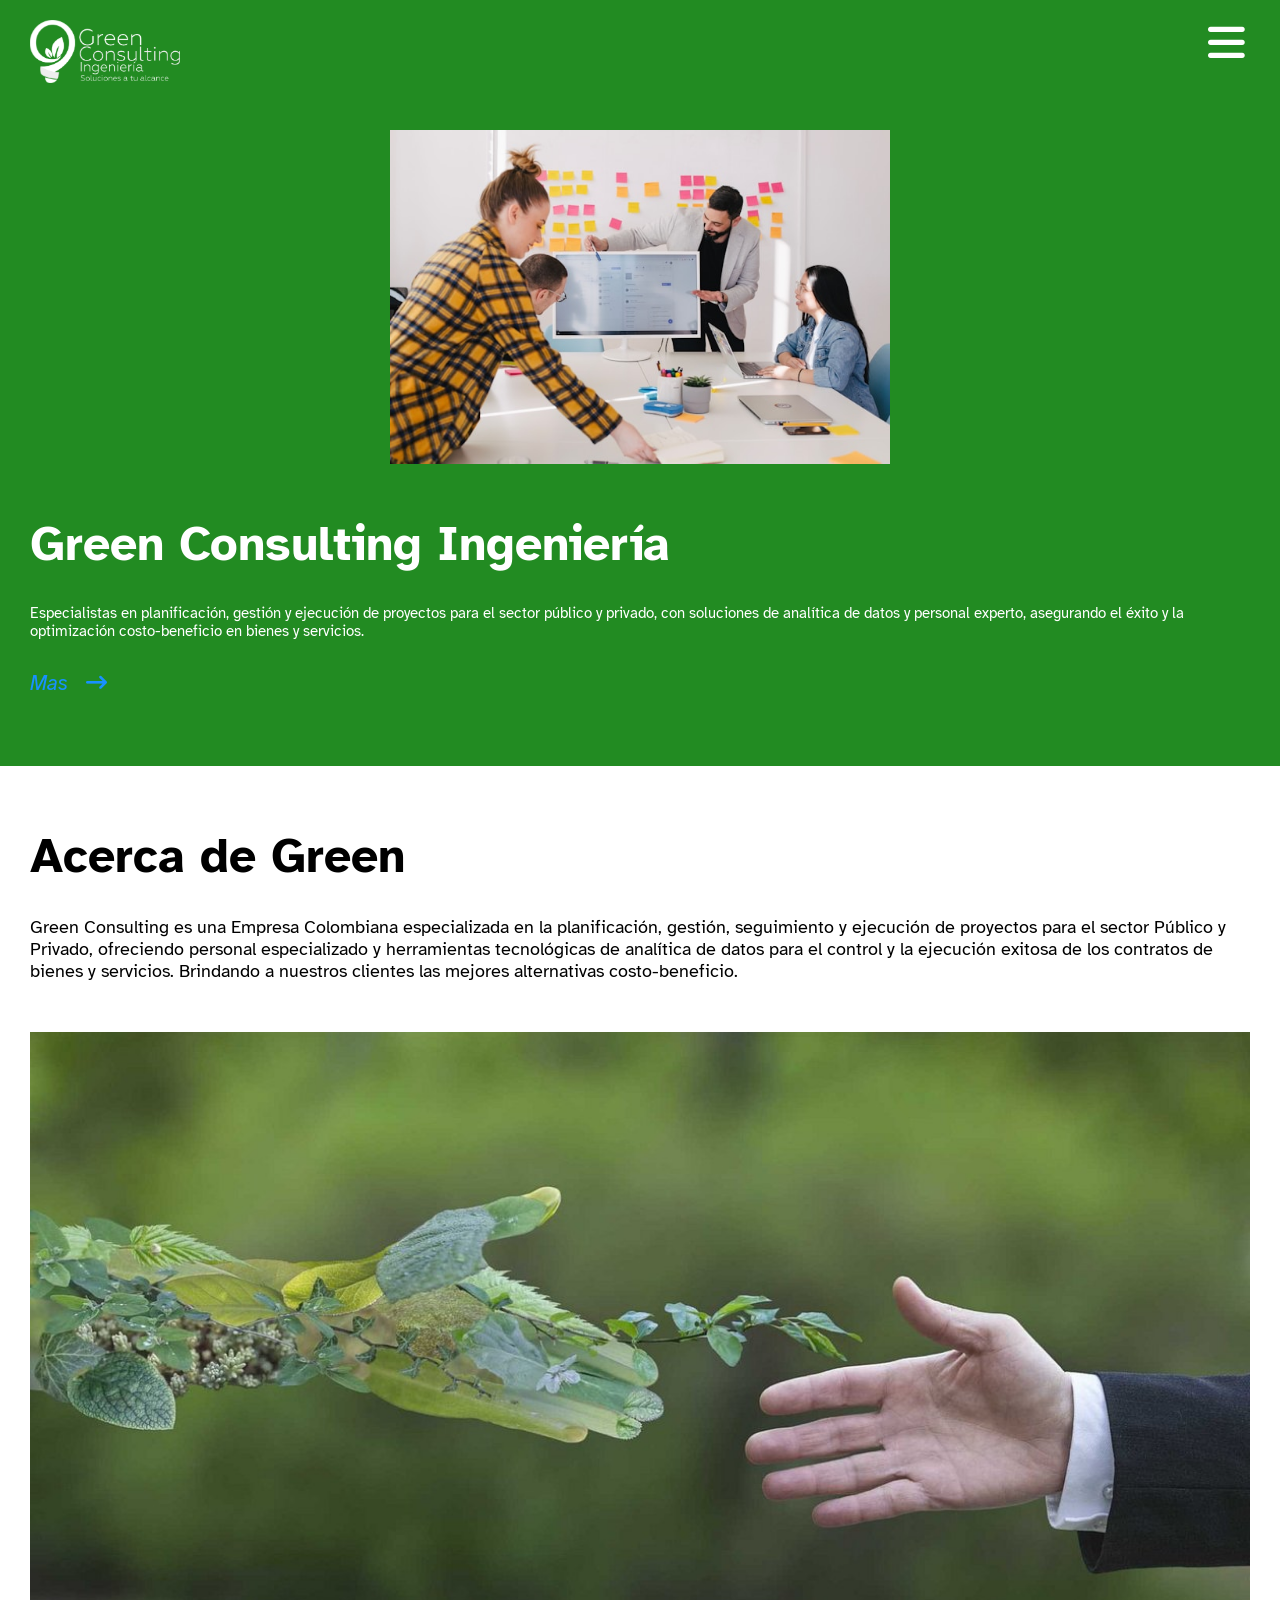
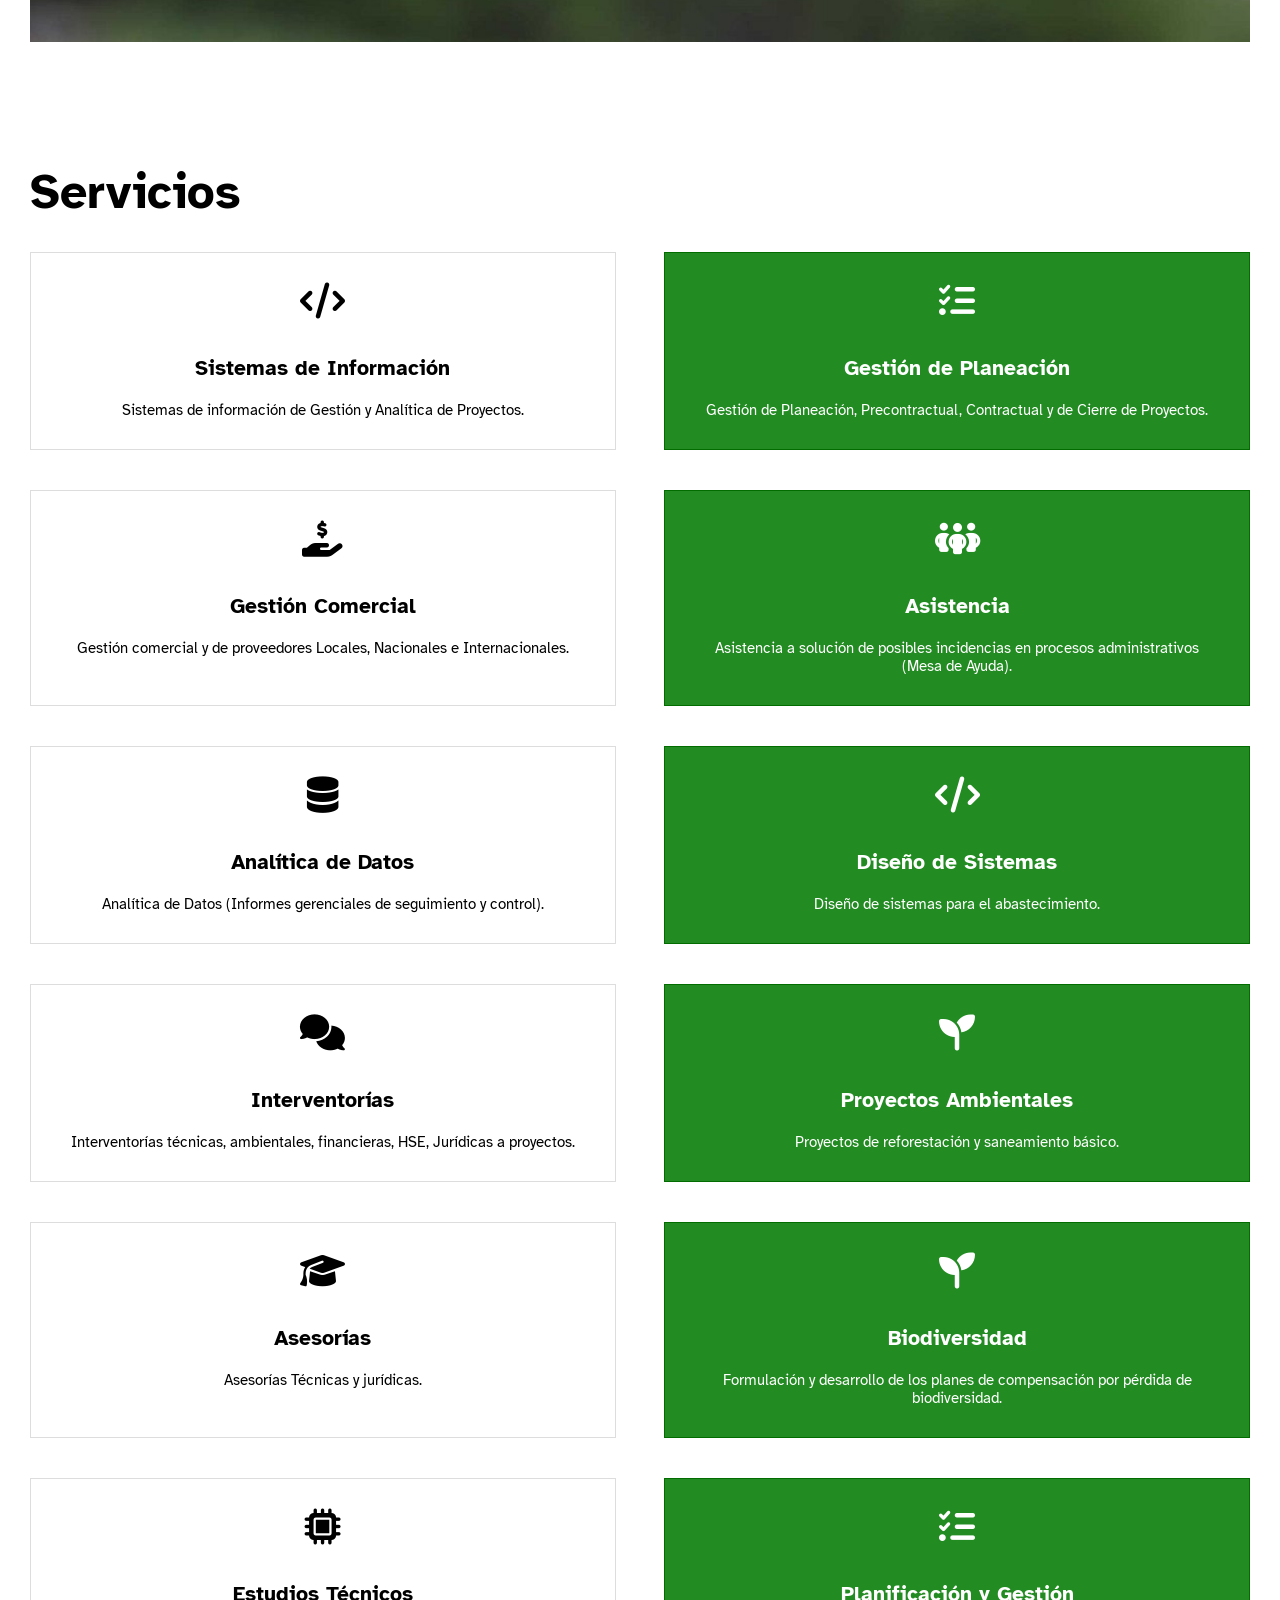
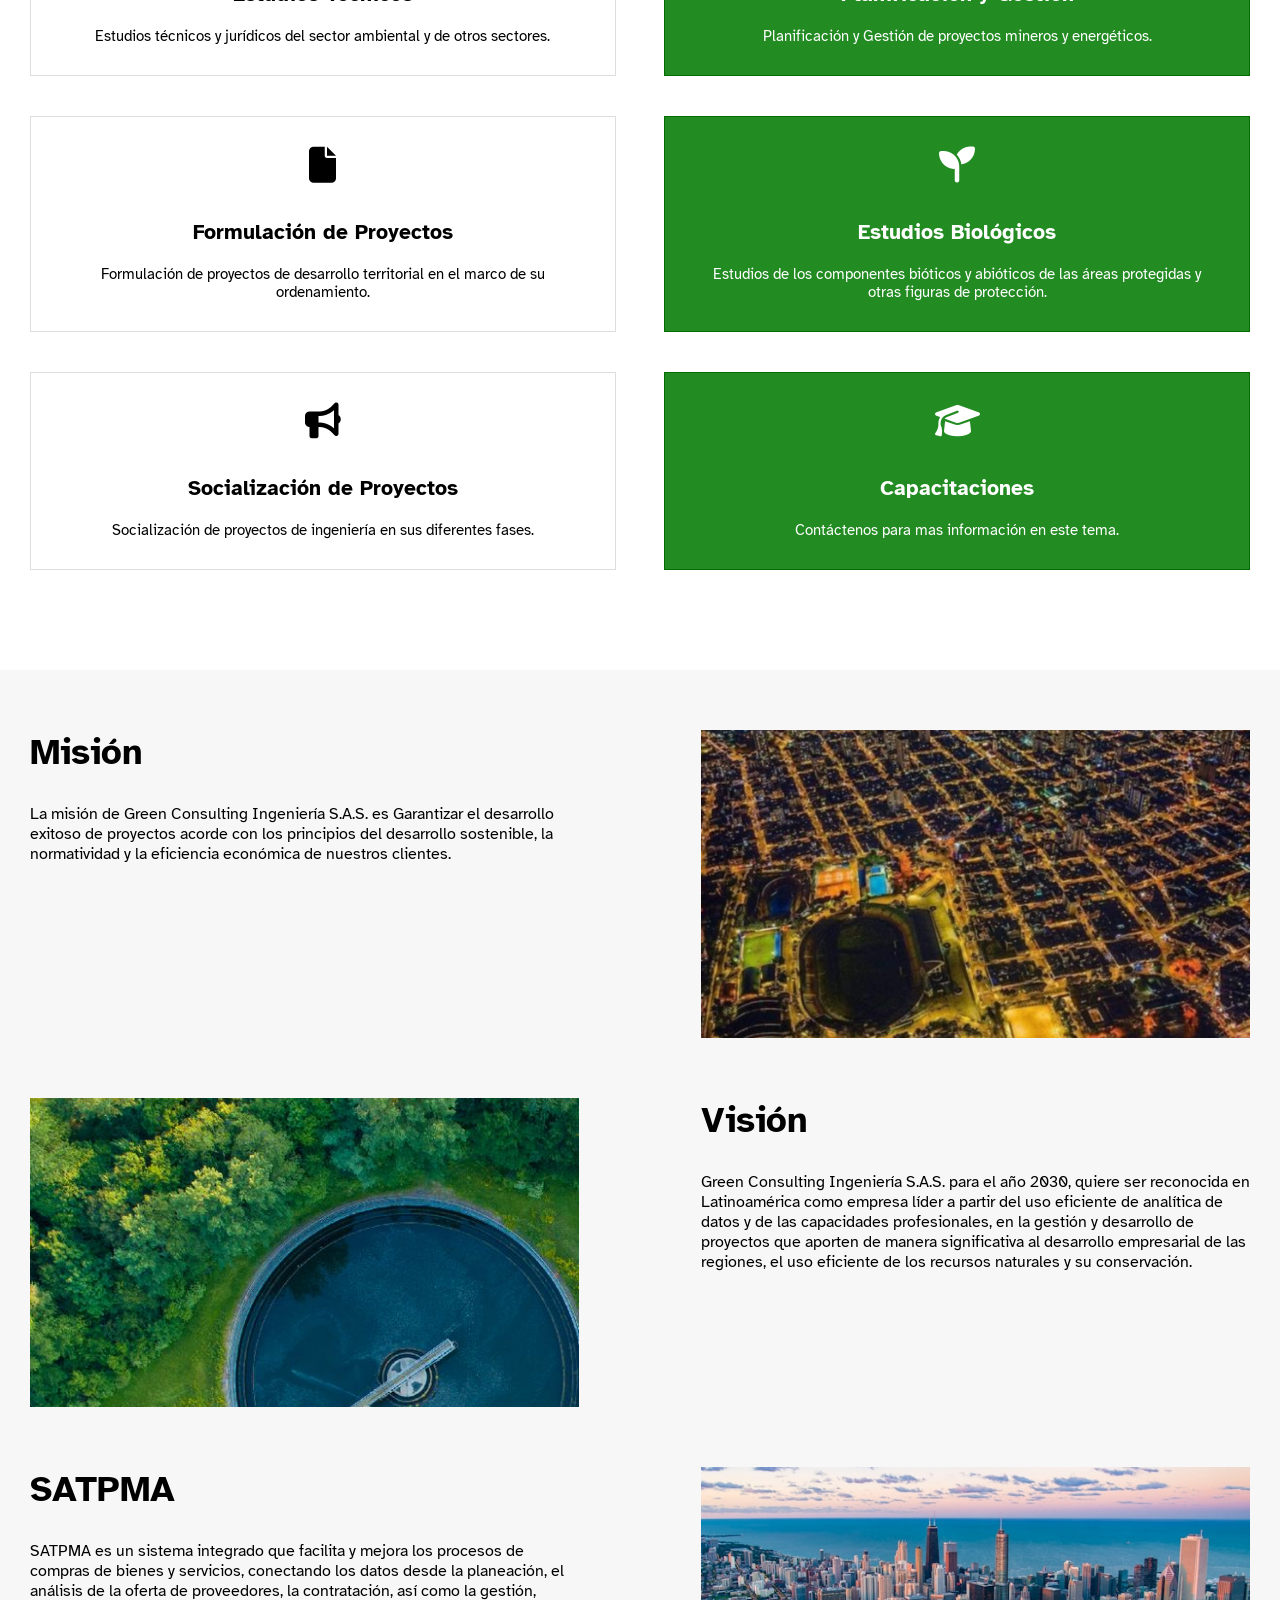
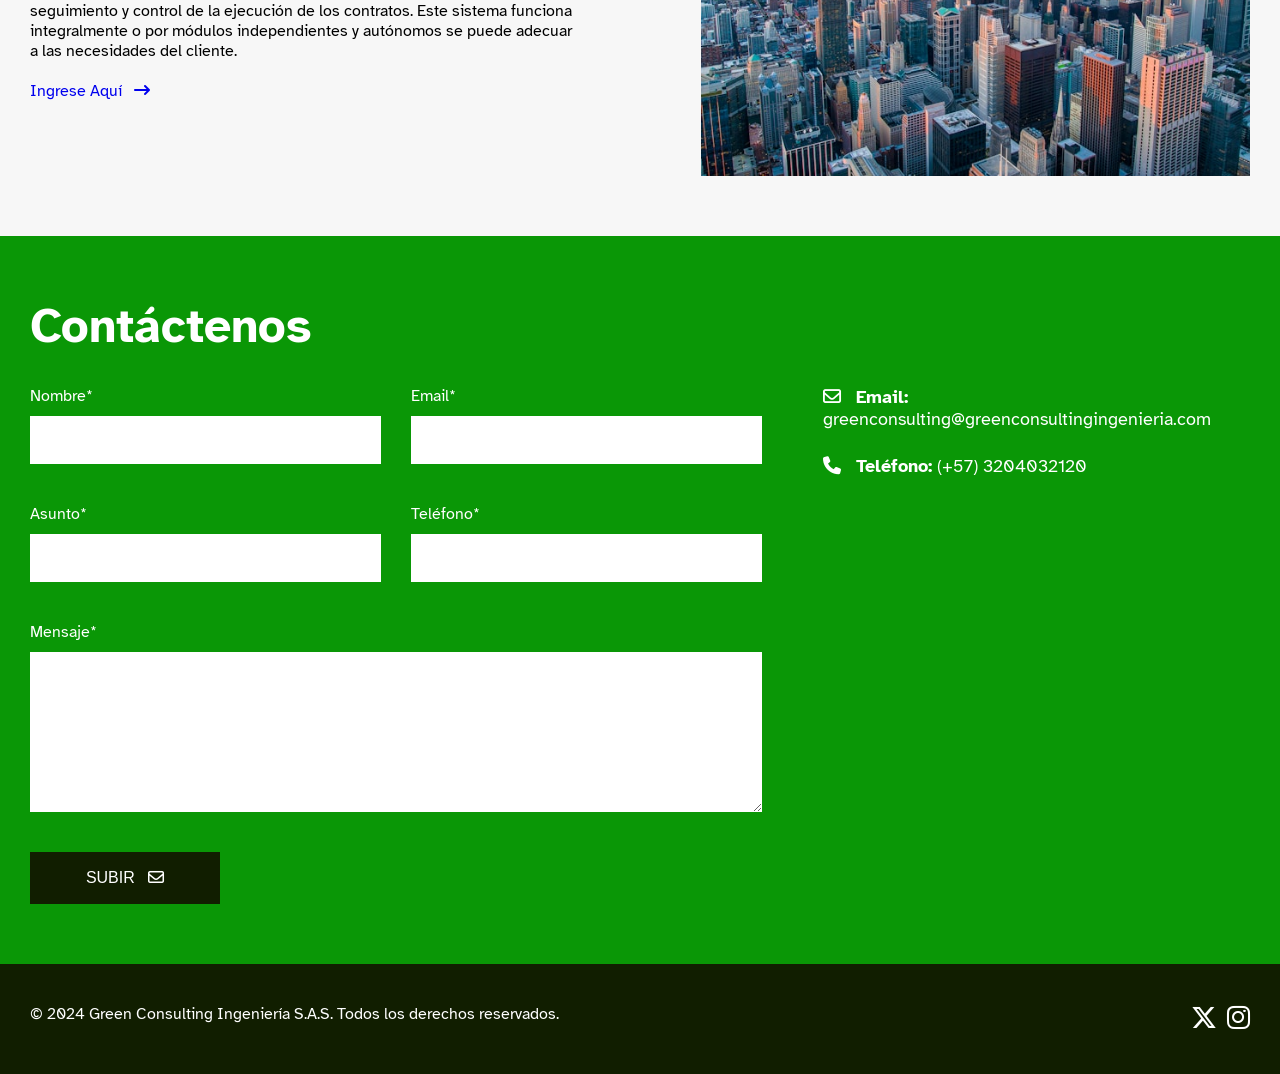
==== commit f65e156f: "Imágenes cambiadas" ====
--- a/index.html
+++ b/index.html
@@ -53,7 +53,7 @@
 		<div class="container">
 
 			<div class="visual">
-				<img src="images/pic1.jpg" alt="" class="img-default">
+				<img src="images/pic5.jpg" alt="" class="img-default">
 			</div>
 
 
@@ -72,12 +72,6 @@
 	</section>
 	<!--banner-->
 
-
-
-
-
-
-
 	<section class="about" id="about">
 		<div class="container">
 			
@@ -96,7 +90,7 @@
 
 
 			<div class="visual">
-				<img src="images/pic2.jpg" alt="" class="fit">
+				<img src="images/v10_2.png" alt="" class="fit">
 			</div>
 
 
@@ -265,7 +259,7 @@
 
 				</div>
 				<div class="visual">
-					<img src="images/pic3.jpg" alt="">
+					<img src="images/mision.jpeg" alt="">
 				</div>
 			</div>
 			<!--1-->
@@ -282,7 +276,7 @@
 					</p>
 				</div>
 				<div class="visual">
-					<img src="images/pic4.jpg" alt="">
+					<img src="images/v17_108.png" alt="">
 				</div>
 			</div>
 			<!--2-->
@@ -292,7 +286,7 @@
 				<div class="text">
 					<h3>SATPMA</h3>
 					<p>
-						SATPMA (Sistema integrado que facilita y mejora los procesos de compras de bienes y servicios, conectando los datos 
+						SATPMA es un sistema integrado que facilita y mejora los procesos de compras de bienes y servicios, conectando los datos 
 						desde la planeación, el análisis de la oferta de proveedores, la contratación, así como la gestión, seguimiento y control 
 						de la ejecución de los contratos.  Este sistema funciona integralmente o por módulos independientes y autónomos se puede 
 						adecuar a las necesidades del cliente. 
@@ -300,7 +294,7 @@
 					<a href="http://satpma.greenconsultingingenieria.com/">Ingrese Aquí &nbsp; <i class="fa-solid fa-arrow-right-long"></i></a>
 				</div>
 				<div class="visual">
-					<img src="images/pic5.jpg" alt="">
+					<img src="images/pic3.jpg" alt="">
 				</div>
 			</div>
 			<!--3-->
@@ -308,10 +302,6 @@
 		</div>
 	</section>
 	<!--projects-->
-
-
-
-
 
 	<section class="contact" id="contact">
 		<div class="container">
@@ -361,11 +351,6 @@
 	</section>
 	<!--contact-->
 
-
-
-
-
-
 	<footer>
 		<div class="container">
 			
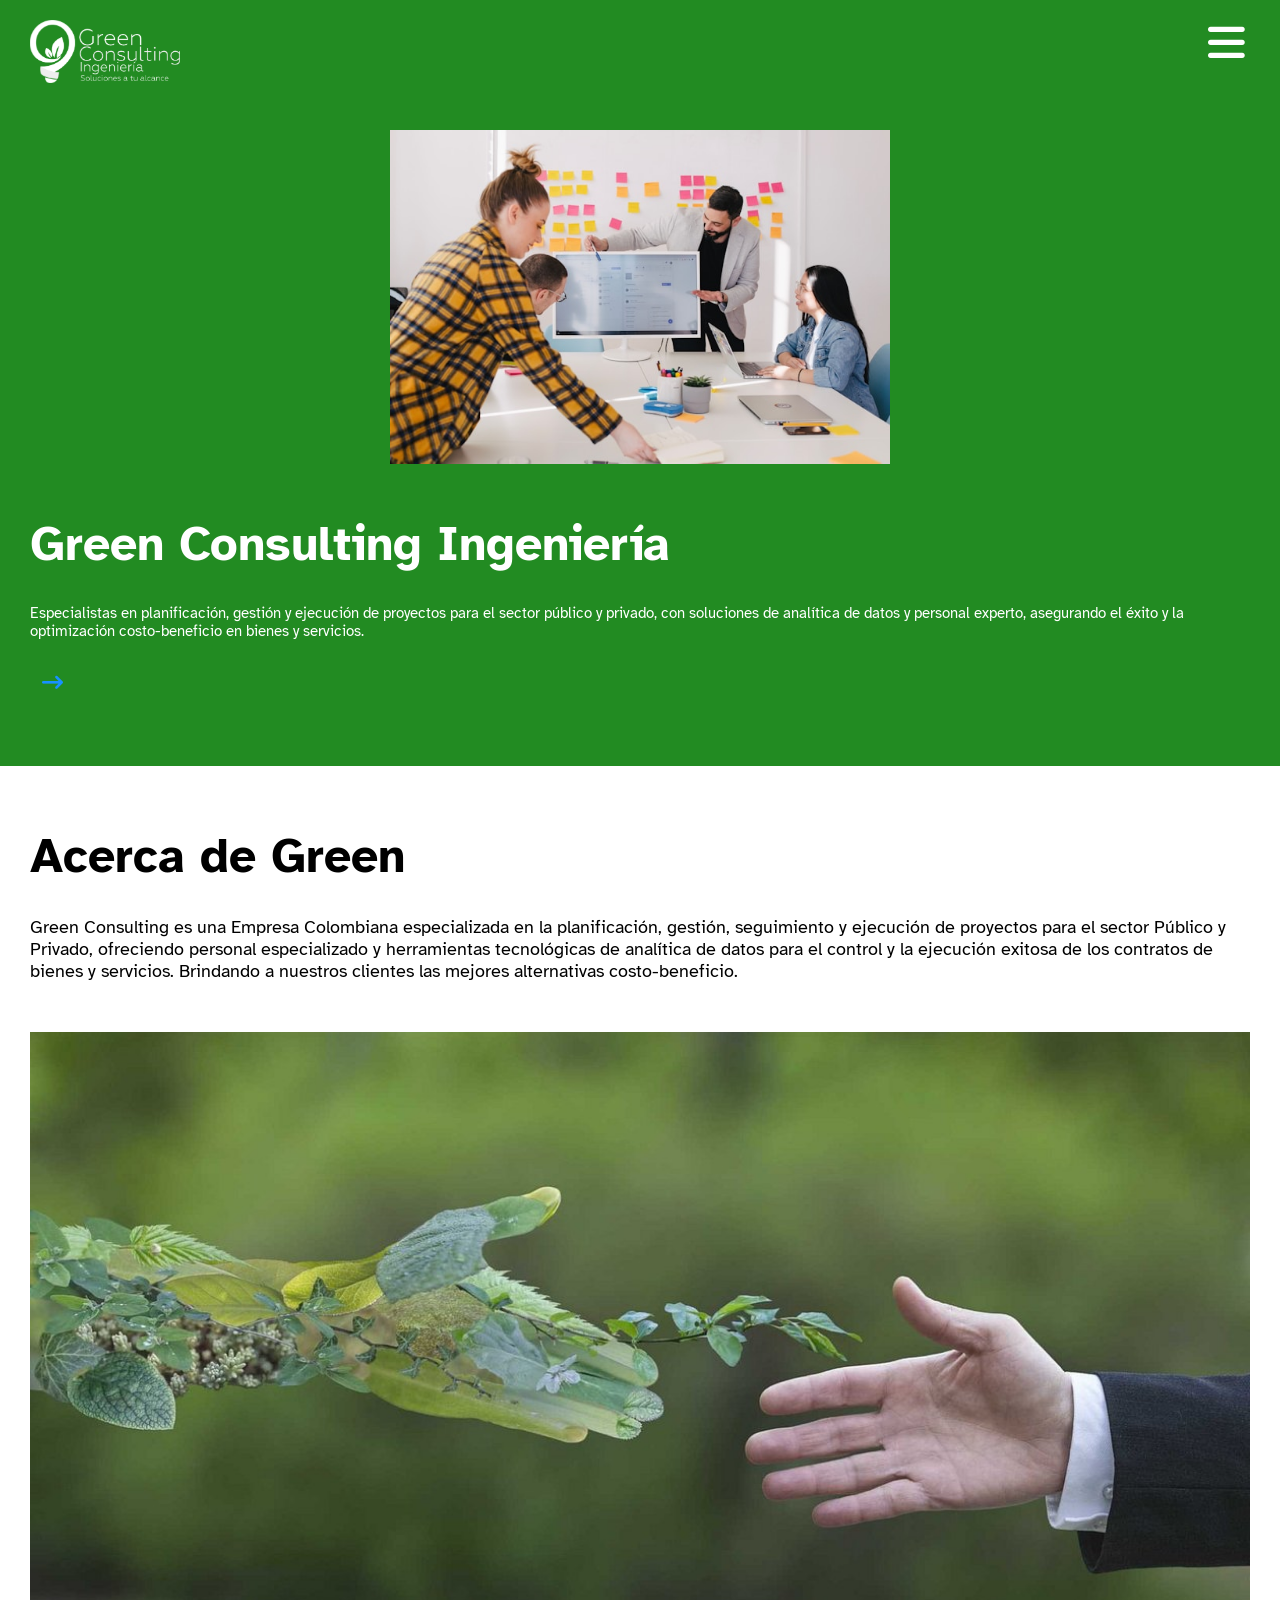
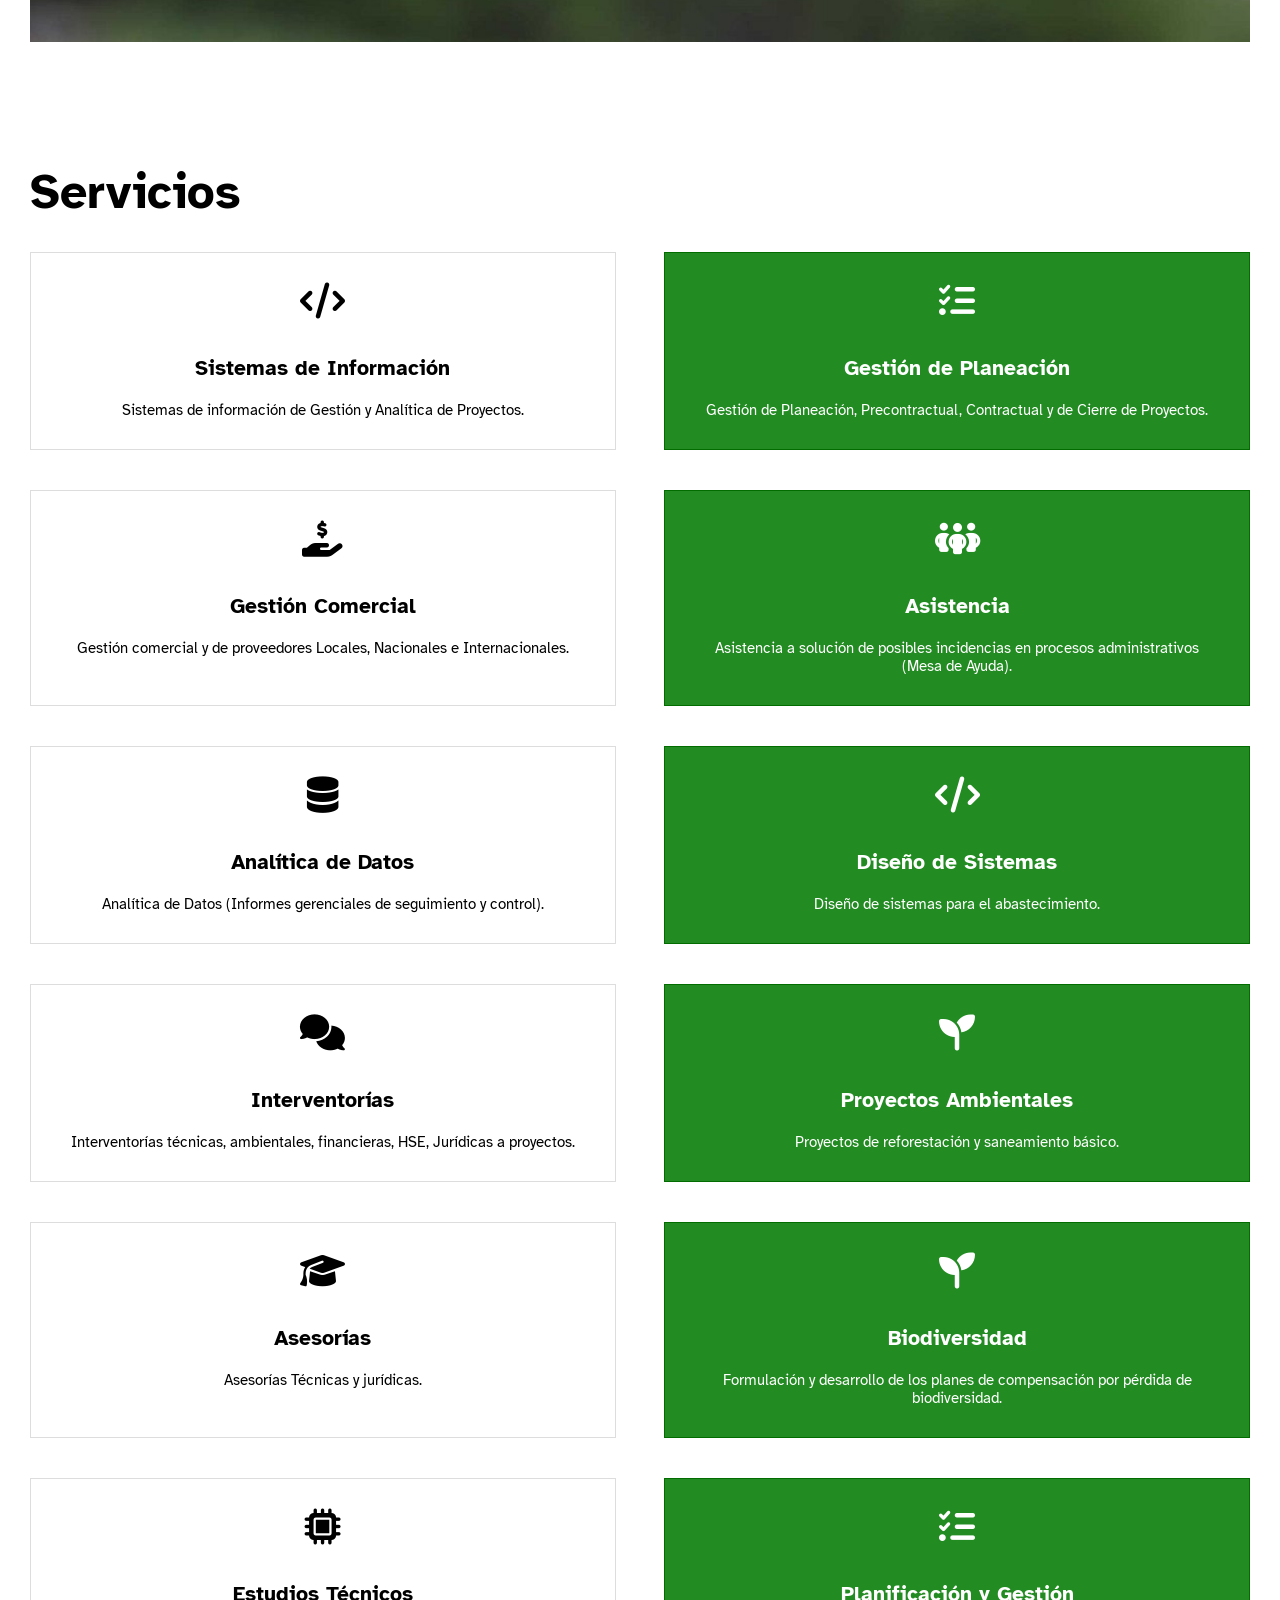
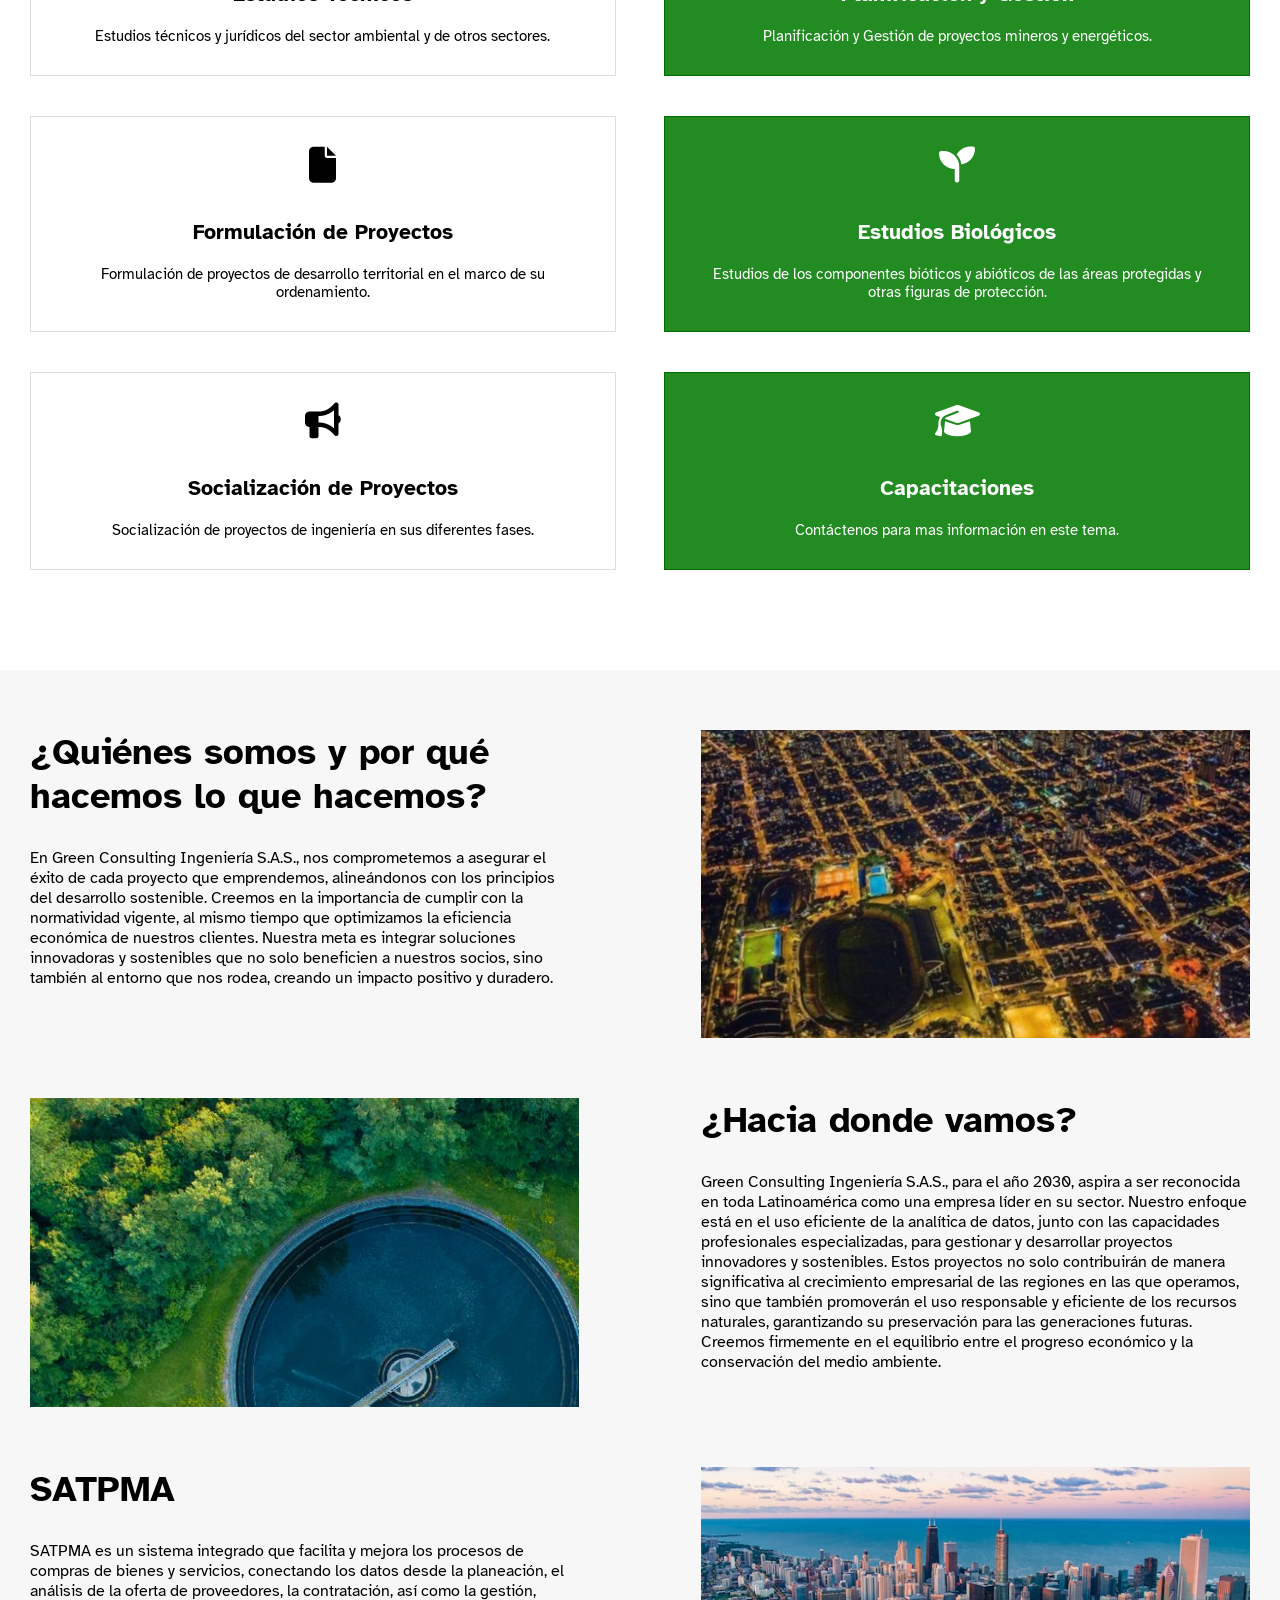
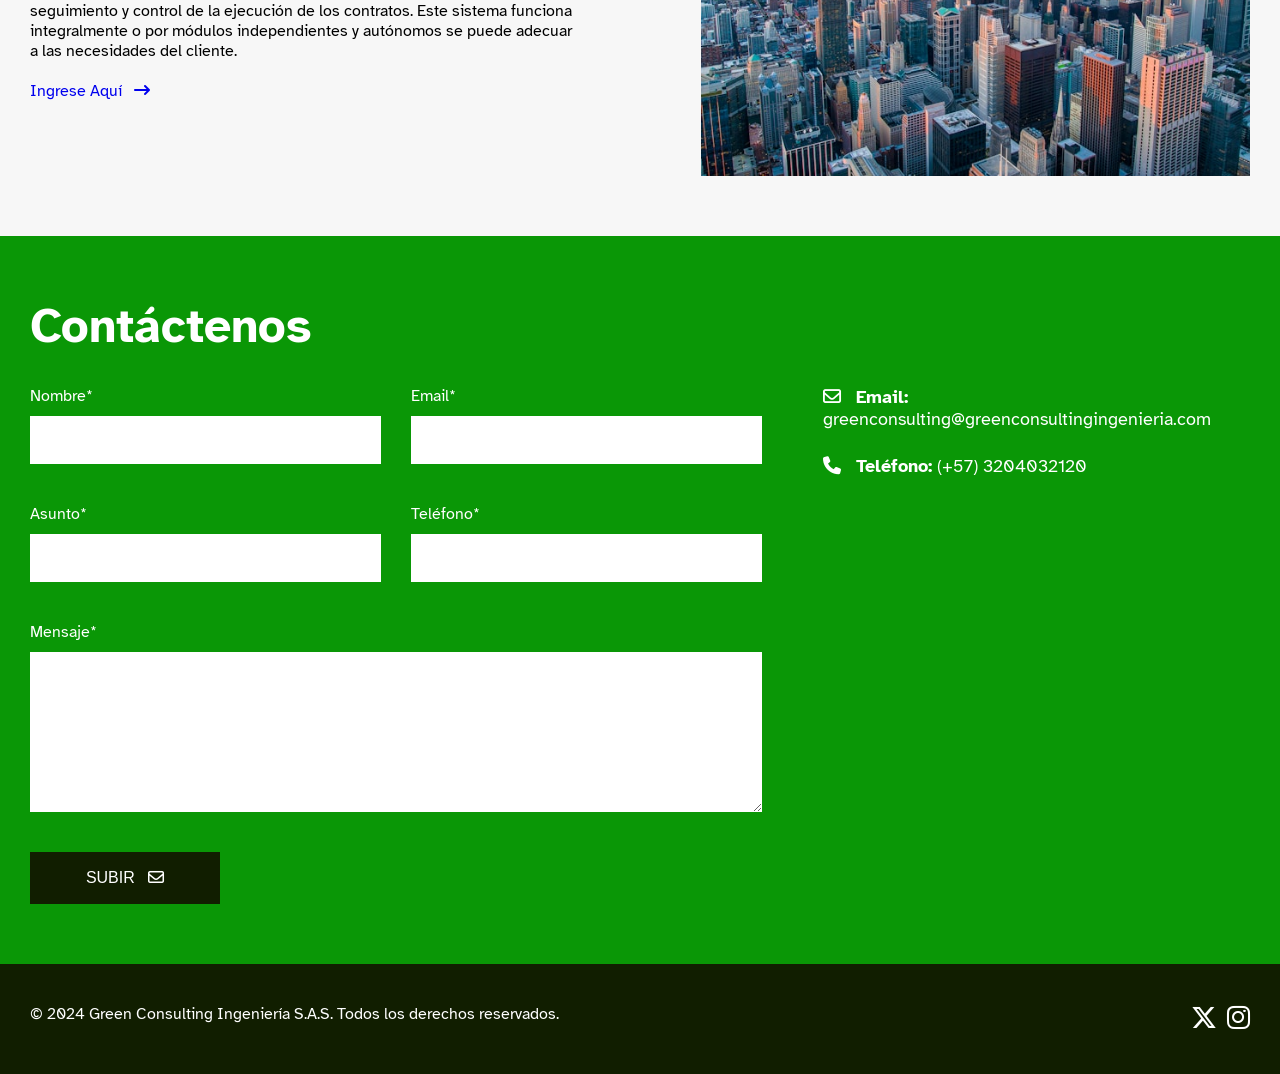
==== commit 9afc732b: "Añadido Tag de Google Analytics y Search Console, con plus de algunos cambios en el texto de la pági" ====
--- a/index.html
+++ b/index.html
@@ -1,368 +1,383 @@
-<!DOCTYPE html>
-<html lang="en">
-<head>
-	<meta charset="UTF-8">
-	<meta name="viewport" content="width=device-width, initial-scale=1.0">
-	<title>Green Consulting Ingeniería</title>
-	<link rel="icon" type="image/png" href="images/green-mini.png">
-	<link rel="preconnect" href="https://fonts.googleapis.com">
-	<link rel="preconnect" href="https://fonts.gstatic.com" crossorigin>
-	<link href="https://fonts.googleapis.com/css2?family=Atkinson+Hyperlegible:ital,wght@0,400;0,700;1,400;1,700&display=swap" rel="stylesheet">
-	<link rel="stylesheet" href="fonts/fa/css/all.css">
-	<link rel="stylesheet" href="css/style-global.css">
-	<link rel="stylesheet" href="css/style.css">
-	<link rel="stylesheet" href="css/style-responsive.css">
-	<script src="js/jquery.js"></script>
-	<script src="js/scripts.js"></script>
-	<script src="form/contactform.js"></script>
-</head>
-<body id="home">
-
-
-
-	<header>
-		<div class="container flex-sb-aic">
-			
-			<a href="#" class="logo">
-				<img src="images/green-white.png" alt="">
-			</a>
-
-			<div class="menublock">
-				<a href="javascript:void();" class="showmenu"><i class="fa-solid fa-bars"></i></a>
-				<a href="javascript:void();" class="hidemenu"><i class="fa-solid fa-xmark"></i></a>
-				<nav id="headnav">
-					<ul>
-						<li class="active"><a href="#home">Inicio</a></li>
-						<li><a href="#about">Acerca</a></li>
-						<li><a href="#services">Servicios</a></li>
-						<li><a href="#projects">Proyectos</a></li>
-						<li><a href="#contact">Contacto</a></li>
-					</ul>
-				</nav>
-			</div>
-
-		</div>
-	</header>
-	<!--header-->
-
-
-
-
-
-	<section class="banner">
-		<div class="container">
-
-			<div class="visual">
-				<img src="images/pic5.jpg" alt="" class="img-default">
-			</div>
-
-
-			<div class="text">
-				<h1>Green Consulting Ingeniería</h1>
-				<p>
-					Especialistas en planificación, gestión y ejecución de proyectos para el sector público y privado, 
-					con soluciones de analítica de datos y personal experto, asegurando el éxito y la optimización costo-beneficio 
-					en bienes y servicios.
-				</p>
-				<a href="#">Mas &nbsp; <i class="fa-solid fa-arrow-right-long"></i></a>
-			</div>
-
-
-		</div>
-	</section>
-	<!--banner-->
-
-	<section class="about" id="about">
-		<div class="container">
-			
-
-			<div class="text flex-sb">
-				<h2>Acerca de Green</h2>
-				<div class="para">
-					<p>
-						Green Consulting es una Empresa Colombiana especializada en la planificación, gestión, seguimiento y ejecución
-						 de proyectos para el sector Público y Privado, ofreciendo personal especializado y herramientas tecnológicas de 
-						 analítica de datos para el control y la ejecución exitosa de los contratos de bienes y servicios.  
-						 Brindando a nuestros clientes las mejores alternativas costo-beneficio.
-					</p>
-				</div>
-			</div>
-
-
-			<div class="visual">
-				<img src="images/v10_2.png" alt="" class="fit">
-			</div>
-
-
-		</div>
-	</section>
-
-	<!--about-->
-
-	<section class="services" id="services">
-		<div class="container">
-
-			<h2>Servicios</h2>
-			
-			<div class="services-items flex-sb">
-
-				<div class="item">
-					<i class="fa-solid fa-code"></i>
-					<h3>Sistemas de Información</h3>
-					<p>
-						Sistemas de información de Gestión y Analítica de Proyectos.
-					</p>
-				</div>
-
-				<div class="item type2">
-					<i class="fa-solid fa-list-check"></i>
-					<h3>Gestión de Planeación</h3>
-					<p>
-						Gestión de Planeación, Precontractual, Contractual y de Cierre de Proyectos. 
-					</p>
-				</div>
-
-				<div class="item">
-					<i class="fa-solid fa-hand-holding-dollar"></i>
-					<h3>Gestión Comercial</h3>
-					<p>
-						Gestión comercial y de proveedores Locales, Nacionales e Internacionales. 
-					</p>
-				</div>
-
-				<div class="item type2">
-					<i class="fa-solid fa-people-group"></i>
-					<h3>Asistencia</h3>
-					<p>
-						Asistencia a solución de posibles incidencias en procesos administrativos (Mesa de Ayuda). 
-					</p>
-				</div>
-
-				<div class="item">
-					<i class="fa-solid fa-database"></i>
-					<h3>Analítica de Datos</h3>
-					<p>
-						Analítica de Datos (Informes gerenciales de seguimiento y control). 
-					</p>
-				</div>
-
-				<div class="item type2">
-					<i class="fa-solid fa-code"></i>
-					<h3>Diseño de Sistemas</h3>
-					<p>
-						Diseño de sistemas  para el abastecimiento.
-					</p>
-				</div>
-
-				<div class="item">
-					<i class="fa-solid fa-comments"></i>
-					<h3>Interventorías</h3>
-					<p>
-						Interventorías técnicas, ambientales, financieras, HSE, Jurídicas a proyectos.
-					</p>
-				</div>
-
-				<div class="item type2">
-					<i class="fa-solid fa-seedling"></i>
-					<h3>Proyectos Ambientales</h3>
-					<p>
-						Proyectos de reforestación y saneamiento básico.
-					</p>
-				</div>
-
-				<div class="item">
-					<i class="fa-solid fa-graduation-cap"></i>
-					<h3>Asesorías</h3>
-					<p>
-						Asesorías Técnicas y jurídicas.
-					</p>
-				</div>
-
-				<div class="item type2">
-					<i class="fa-solid fa-seedling"></i>
-					<h3>Biodiversidad</h3>
-					<p>
-						Formulación y desarrollo de los planes de compensación por pérdida de biodiversidad.
-					</p>
-				</div>
-
-				<div class="item">
-					<i class="fa-solid fa-microchip"></i>
-					<h3>Estudios Técnicos</h3>
-					<p>
-						Estudios técnicos y jurídicos del sector ambiental y de otros sectores.
-					</p>
-				</div>
-
-				<div class="item type2">
-					<i class="fa-solid fa-list-check"></i>
-					<h3>Planificación y Gestión</h3>
-					<p>
-						Planificación y Gestión de proyectos mineros y energéticos. 
-					</p>
-				</div>
-
-				<div class="item">
-					<i class="fa-solid fa-file"></i>
-					<h3>Formulación de Proyectos</h3>
-					<p>
-						Formulación de proyectos de desarrollo territorial en el marco de su ordenamiento.
-					</p>
-				</div>
-
-				<div class="item type2">
-					<i class="fa-solid fa-seedling"></i>
-					<h3>Estudios Biológicos</h3>
-					<p>
-						Estudios de los componentes bióticos y abióticos de las áreas protegidas y otras figuras de protección.
-					</p>
-				</div>
-
-				<div class="item">
-					<i class="fa-solid fa-bullhorn"></i>
-					<h3>Socialización de Proyectos</h3>
-					<p>
-						Socialización de proyectos de ingeniería en sus diferentes fases.
-					</p>
-				</div>
-
-				<div class="item type2">
-					<i class="fa-solid fa-graduation-cap"></i>
-					<h3>Capacitaciones</h3>
-					<p>
-						Contáctenos para mas información en este tema.
-					</p>
-				</div>
-
-			</div>
-
-
-		</div>
-	</section>
-	<!--about-->
-
-
-
-
-
-
-	<section class="projects" id="projects">
-		<div class="container">
-
-			<div class="project-item flex-sb">
-				<div class="text">
-					<h3>Misión</h3>
-					<p>
-						La misión de Green Consulting Ingeniería S.A.S. es Garantizar el desarrollo exitoso de proyectos acorde con los 
-						principios del desarrollo sostenible, la normatividad y la eficiencia económica de nuestros clientes.  
-					</p>
-
-				</div>
-				<div class="visual">
-					<img src="images/mision.jpeg" alt="">
-				</div>
-			</div>
-			<!--1-->
-
-
-			<div class="project-item flex-sb-rv">
-				<div class="text">
-					<h3>Visión</h3>
-					<p>
-						Green Consulting Ingeniería S.A.S. para el año 2030, quiere ser reconocida en Latinoamérica como empresa líder 
-						a partir del uso eficiente de analítica de datos y de las capacidades profesionales, en la gestión y desarrollo 
-						de proyectos que aporten de manera significativa al desarrollo empresarial de las regiones, el uso eficiente de los 
-						recursos naturales y su conservación.
-					</p>
-				</div>
-				<div class="visual">
-					<img src="images/v17_108.png" alt="">
-				</div>
-			</div>
-			<!--2-->
-
-
-			<div class="project-item flex-sb">
-				<div class="text">
-					<h3>SATPMA</h3>
-					<p>
-						SATPMA es un sistema integrado que facilita y mejora los procesos de compras de bienes y servicios, conectando los datos 
-						desde la planeación, el análisis de la oferta de proveedores, la contratación, así como la gestión, seguimiento y control 
-						de la ejecución de los contratos.  Este sistema funciona integralmente o por módulos independientes y autónomos se puede 
-						adecuar a las necesidades del cliente. 
-					</p>
-					<a href="http://satpma.greenconsultingingenieria.com/">Ingrese Aquí &nbsp; <i class="fa-solid fa-arrow-right-long"></i></a>
-				</div>
-				<div class="visual">
-					<img src="images/pic3.jpg" alt="">
-				</div>
-			</div>
-			<!--3-->
-
-		</div>
-	</section>
-	<!--projects-->
-
-	<section class="contact" id="contact">
-		<div class="container">
-
-			<h2>Contáctenos</h2>
-
-			<div class="contact-options flex-sb">
-				<div class="formarea">
-					<form id="contactform" method="post" action="form/contactform.php" class="contactform flex-sb">
-						<fieldset class="half">
-							<label>Nombre*</label>
-							<input type="text" name="name">
-						</fieldset>
-						<fieldset class="half">
-							<label>Email*</label>
-							<input type="email" name="email">
-						</fieldset>
-						<fieldset class="half">
-							<label>Asunto*</label>
-							<input type="text" name="subject">
-						</fieldset>
-						<fieldset class="half">
-							<label>Teléfono*</label>
-							<input type="text" name="phone">
-						</fieldset>
-						<fieldset class="full">
-							<label>Mensaje*</label>
-							<textarea name="message"></textarea>
-						</fieldset>
-						<button type="submit" name="submit" id="submit">Subir &nbsp; <i class="fa-regular fa-envelope"></i></button>
-					</form>
-				</div>
-				<div class="contact-info">
-					<ul>
-						<li>
-							<a href="mailto:greenconsulting@greenconsultingingenieria.com"><i class="fa-regular fa-envelope"></i> &nbsp; <strong>Email:</strong> greenconsulting@greenconsultingingenieria.com</a>
-						</li>
-						<li>
-							<a href="#"><i class="fa-solid fa-phone"></i> &nbsp; <strong>Teléfono:</strong> (+57) 3204032120</a>
-						</li>
-					</ul>
-				</div>
-			</div>
-				
-
-		</div>
-	</section>
-	<!--contact-->
-
-	<footer>
-		<div class="container">
-			
-			<div class="copyright">&copy; 2024 Green Consulting Ingeniería S.A.S. Todos los derechos reservados.</div>
-
-			<div class="social">
-				<a href="https://x.com/greenconcol"><i class="fa-brands fa-x-twitter"></i></a>
-				<a href="https://www.instagram.com/greenconcol/"><i class="fa-brands fa-instagram"></i></a>
-			</div>
-
-		</div>
-	</footer>
-	<!--footer-->
-</body>
+<!DOCTYPE html>
+<html lang="en">
+<head>
+	<meta charset="UTF-8">
+	<meta name="viewport" content="width=device-width, initial-scale=1.0">
+	<title>Green Consulting Ingeniería</title>
+	<link rel="icon" type="image/png" href="images/green-mini.png">
+	<link rel="preconnect" href="https://fonts.googleapis.com">
+	<link rel="preconnect" href="https://fonts.gstatic.com" crossorigin>
+	<link href="https://fonts.googleapis.com/css2?family=Atkinson+Hyperlegible:ital,wght@0,400;0,700;1,400;1,700&display=swap" rel="stylesheet">
+	<link rel="stylesheet" href="fonts/fa/css/all.css">
+	<link rel="stylesheet" href="css/style-global.css">
+	<link rel="stylesheet" href="css/style.css">
+	<link rel="stylesheet" href="css/style-responsive.css">
+	<script src="js/jquery.js"></script>
+	<script src="js/scripts.js"></script>
+	<script src="form/contactform.js"></script>
+
+	<!-- Google tag (gtag.js) -->
+	<script async src="https://www.googletagmanager.com/gtag/js?id=G-W9SHP118DG"></script>
+	<script>
+		window.dataLayer = window.dataLayer || [];
+	  function gtag(){dataLayer.push(arguments);}
+	  gtag('js', new Date());
+	
+	  gtag('config', 'G-W9SHP118DG');
+	</script>
+	
+</head>
+
+<body id="home">
+
+
+
+	<header>
+		<div class="container flex-sb-aic">
+			
+			<a href="#" class="logo">
+				<img src="images/green-white.png" alt="">
+			</a>
+
+			<div class="menublock">
+				<a href="javascript:void();" class="showmenu"><i class="fa-solid fa-bars"></i></a>
+				<a href="javascript:void();" class="hidemenu"><i class="fa-solid fa-xmark"></i></a>
+				<nav id="headnav">
+					<ul>
+						<li class="active"><a href="#home">Inicio</a></li>
+						<li><a href="#about">Acerca</a></li>
+						<li><a href="#services">Servicios</a></li>
+						<li><a href="#projects">Proyectos</a></li>
+						<li><a href="#contact">Contacto</a></li>
+					</ul>
+				</nav>
+			</div>
+
+		</div>
+	</header>
+	<!--header-->
+
+
+
+
+
+	<section class="banner">
+		<div class="container">
+
+			<div class="visual">
+				<img src="images/pic5.jpg" alt="" class="img-default">
+			</div>
+
+
+			<div class="text">
+				<h1>Green Consulting Ingeniería</h1>
+				<p>
+					Especialistas en planificación, gestión y ejecución de proyectos para el sector público y privado, 
+					con soluciones de analítica de datos y personal experto, asegurando el éxito y la optimización costo-beneficio 
+					en bienes y servicios.
+				</p>
+				<a href="#"> &nbsp; <i class="fa-solid fa-arrow-right-long"></i></a>
+			</div>
+
+
+		</div>
+	</section>
+	<!--banner-->
+
+	<section class="about" id="about">
+		<div class="container">
+			
+
+			<div class="text flex-sb">
+				<h2>Acerca de Green</h2>
+				<div class="para">
+					<p>
+						Green Consulting es una Empresa Colombiana especializada en la planificación, gestión, seguimiento y ejecución
+						 de proyectos para el sector Público y Privado, ofreciendo personal especializado y herramientas tecnológicas de 
+						 analítica de datos para el control y la ejecución exitosa de los contratos de bienes y servicios.  
+						 Brindando a nuestros clientes las mejores alternativas costo-beneficio.
+					</p>
+				</div>
+			</div>
+
+
+			<div class="visual">
+				<img src="images/v10_2.png" alt="" class="fit">
+			</div>
+
+
+		</div>
+	</section>
+
+	<!--about-->
+
+	<section class="services" id="services">
+		<div class="container">
+
+			<h2>Servicios</h2>
+			
+			<div class="services-items flex-sb">
+
+				<div class="item">
+					<i class="fa-solid fa-code"></i>
+					<h3>Sistemas de Información</h3>
+					<p>
+						Sistemas de información de Gestión y Analítica de Proyectos.
+					</p>
+				</div>
+
+				<div class="item type2">
+					<i class="fa-solid fa-list-check"></i>
+					<h3>Gestión de Planeación</h3>
+					<p>
+						Gestión de Planeación, Precontractual, Contractual y de Cierre de Proyectos. 
+					</p>
+				</div>
+
+				<div class="item">
+					<i class="fa-solid fa-hand-holding-dollar"></i>
+					<h3>Gestión Comercial</h3>
+					<p>
+						Gestión comercial y de proveedores Locales, Nacionales e Internacionales. 
+					</p>
+				</div>
+
+				<div class="item type2">
+					<i class="fa-solid fa-people-group"></i>
+					<h3>Asistencia</h3>
+					<p>
+						Asistencia a solución de posibles incidencias en procesos administrativos (Mesa de Ayuda). 
+					</p>
+				</div>
+
+				<div class="item">
+					<i class="fa-solid fa-database"></i>
+					<h3>Analítica de Datos</h3>
+					<p>
+						Analítica de Datos (Informes gerenciales de seguimiento y control). 
+					</p>
+				</div>
+
+				<div class="item type2">
+					<i class="fa-solid fa-code"></i>
+					<h3>Diseño de Sistemas</h3>
+					<p>
+						Diseño de sistemas  para el abastecimiento.
+					</p>
+				</div>
+
+				<div class="item">
+					<i class="fa-solid fa-comments"></i>
+					<h3>Interventorías</h3>
+					<p>
+						Interventorías técnicas, ambientales, financieras, HSE, Jurídicas a proyectos.
+					</p>
+				</div>
+
+				<div class="item type2">
+					<i class="fa-solid fa-seedling"></i>
+					<h3>Proyectos Ambientales</h3>
+					<p>
+						Proyectos de reforestación y saneamiento básico.
+					</p>
+				</div>
+
+				<div class="item">
+					<i class="fa-solid fa-graduation-cap"></i>
+					<h3>Asesorías</h3>
+					<p>
+						Asesorías Técnicas y jurídicas.
+					</p>
+				</div>
+
+				<div class="item type2">
+					<i class="fa-solid fa-seedling"></i>
+					<h3>Biodiversidad</h3>
+					<p>
+						Formulación y desarrollo de los planes de compensación por pérdida de biodiversidad.
+					</p>
+				</div>
+
+				<div class="item">
+					<i class="fa-solid fa-microchip"></i>
+					<h3>Estudios Técnicos</h3>
+					<p>
+						Estudios técnicos y jurídicos del sector ambiental y de otros sectores.
+					</p>
+				</div>
+
+				<div class="item type2">
+					<i class="fa-solid fa-list-check"></i>
+					<h3>Planificación y Gestión</h3>
+					<p>
+						Planificación y Gestión de proyectos mineros y energéticos. 
+					</p>
+				</div>
+
+				<div class="item">
+					<i class="fa-solid fa-file"></i>
+					<h3>Formulación de Proyectos</h3>
+					<p>
+						Formulación de proyectos de desarrollo territorial en el marco de su ordenamiento.
+					</p>
+				</div>
+
+				<div class="item type2">
+					<i class="fa-solid fa-seedling"></i>
+					<h3>Estudios Biológicos</h3>
+					<p>
+						Estudios de los componentes bióticos y abióticos de las áreas protegidas y otras figuras de protección.
+					</p>
+				</div>
+
+				<div class="item">
+					<i class="fa-solid fa-bullhorn"></i>
+					<h3>Socialización de Proyectos</h3>
+					<p>
+						Socialización de proyectos de ingeniería en sus diferentes fases.
+					</p>
+				</div>
+
+				<div class="item type2">
+					<i class="fa-solid fa-graduation-cap"></i>
+					<h3>Capacitaciones</h3>
+					<p>
+						Contáctenos para mas información en este tema.
+					</p>
+				</div>
+
+			</div>
+
+
+		</div>
+	</section>
+	<!--about-->
+
+
+
+
+
+
+	<section class="projects" id="projects">
+		<div class="container">
+
+			<div class="project-item flex-sb">
+				<div class="text">
+					<h3>¿Quiénes somos y por qué hacemos lo que hacemos?</h3>
+					<p>
+						En Green Consulting Ingeniería S.A.S., nos comprometemos a asegurar el éxito de cada proyecto que emprendemos, alineándonos con los 
+						principios del desarrollo sostenible. Creemos en la importancia de cumplir con la normatividad vigente, al mismo tiempo que optimizamos 
+						la eficiencia económica de nuestros clientes. Nuestra meta es integrar soluciones innovadoras y sostenibles que no solo beneficien a nuestros
+						 socios, sino también al entorno que nos rodea, creando un impacto positivo y duradero. 
+					</p>
+
+				</div>
+				<div class="visual">
+					<img src="images/mision.jpeg" alt="">
+				</div>
+			</div>
+			<!--1-->
+
+
+			<div class="project-item flex-sb-rv">
+				<div class="text">
+					<h3>¿Hacia donde vamos?</h3>
+					<p>
+					Green Consulting Ingeniería S.A.S., para el año 2030, aspira a ser reconocida en toda Latinoamérica como una empresa líder en su sector. 
+					Nuestro enfoque está en el uso eficiente de la analítica de datos, junto con las capacidades profesionales especializadas, para gestionar y
+					 desarrollar proyectos innovadores y sostenibles. Estos proyectos no solo contribuirán de manera significativa al crecimiento empresarial de las 
+					 regiones en las que operamos, sino que también promoverán el uso responsable y eficiente de los recursos naturales, garantizando su preservación para 
+					 las generaciones futuras. Creemos firmemente en el equilibrio entre el progreso económico y la conservación del medio ambiente.
+					</p>
+				</div>
+				<div class="visual">
+					<img src="images/v17_108.png" alt="">
+				</div>
+			</div>
+			<!--2-->
+
+
+			<div class="project-item flex-sb">
+				<div class="text">
+					<h3>SATPMA</h3>
+					<p>
+						SATPMA es un sistema integrado que facilita y mejora los procesos de compras de bienes y servicios, conectando los datos 
+						desde la planeación, el análisis de la oferta de proveedores, la contratación, así como la gestión, seguimiento y control 
+						de la ejecución de los contratos.  Este sistema funciona integralmente o por módulos independientes y autónomos se puede 
+						adecuar a las necesidades del cliente. 
+					</p>
+					<a href="http://satpma.greenconsultingingenieria.com/">Ingrese Aquí &nbsp; <i class="fa-solid fa-arrow-right-long"></i></a>
+				</div>
+				<div class="visual">
+					<img src="images/pic3.jpg" alt="">
+				</div>
+			</div>
+			<!--3-->
+
+		</div>
+	</section>
+	<!--projects-->
+
+	<section class="contact" id="contact">
+		<div class="container">
+
+			<h2>Contáctenos</h2>
+
+			<div class="contact-options flex-sb">
+				<div class="formarea">
+					<form id="contactform" method="post" action="form/contactform.php" class="contactform flex-sb">
+						<fieldset class="half">
+							<label>Nombre*</label>
+							<input type="text" name="name">
+						</fieldset>
+						<fieldset class="half">
+							<label>Email*</label>
+							<input type="email" name="email">
+						</fieldset>
+						<fieldset class="half">
+							<label>Asunto*</label>
+							<input type="text" name="subject">
+						</fieldset>
+						<fieldset class="half">
+							<label>Teléfono*</label>
+							<input type="text" name="phone">
+						</fieldset>
+						<fieldset class="full">
+							<label>Mensaje*</label>
+							<textarea name="message"></textarea>
+						</fieldset>
+						<button type="submit" name="submit" id="submit">Subir &nbsp; <i class="fa-regular fa-envelope"></i></button>
+					</form>
+				</div>
+				<div class="contact-info">
+					<ul>
+						<li>
+							<a href="mailto:greenconsulting@greenconsultingingenieria.com"><i class="fa-regular fa-envelope"></i> &nbsp; <strong>Email:</strong> greenconsulting@greenconsultingingenieria.com</a>
+						</li>
+						<li>
+							<a href="#"><i class="fa-solid fa-phone"></i> &nbsp; <strong>Teléfono:</strong> (+57) 3204032120</a>
+						</li>
+					</ul>
+				</div>
+			</div>
+				
+
+		</div>
+	</section>
+	<!--contact-->
+
+	<footer>
+		<div class="container">
+			
+			<div class="copyright">&copy; 2024 Green Consulting Ingeniería S.A.S. Todos los derechos reservados.</div>
+
+			<div class="social">
+				<a href="https://x.com/greenconcol"><i class="fa-brands fa-x-twitter"></i></a>
+				<a href="https://www.instagram.com/greenconcol/"><i class="fa-brands fa-instagram"></i></a>
+			</div>
+
+		</div>
+	</footer>
+	<!--footer-->
+</body>
 </html>
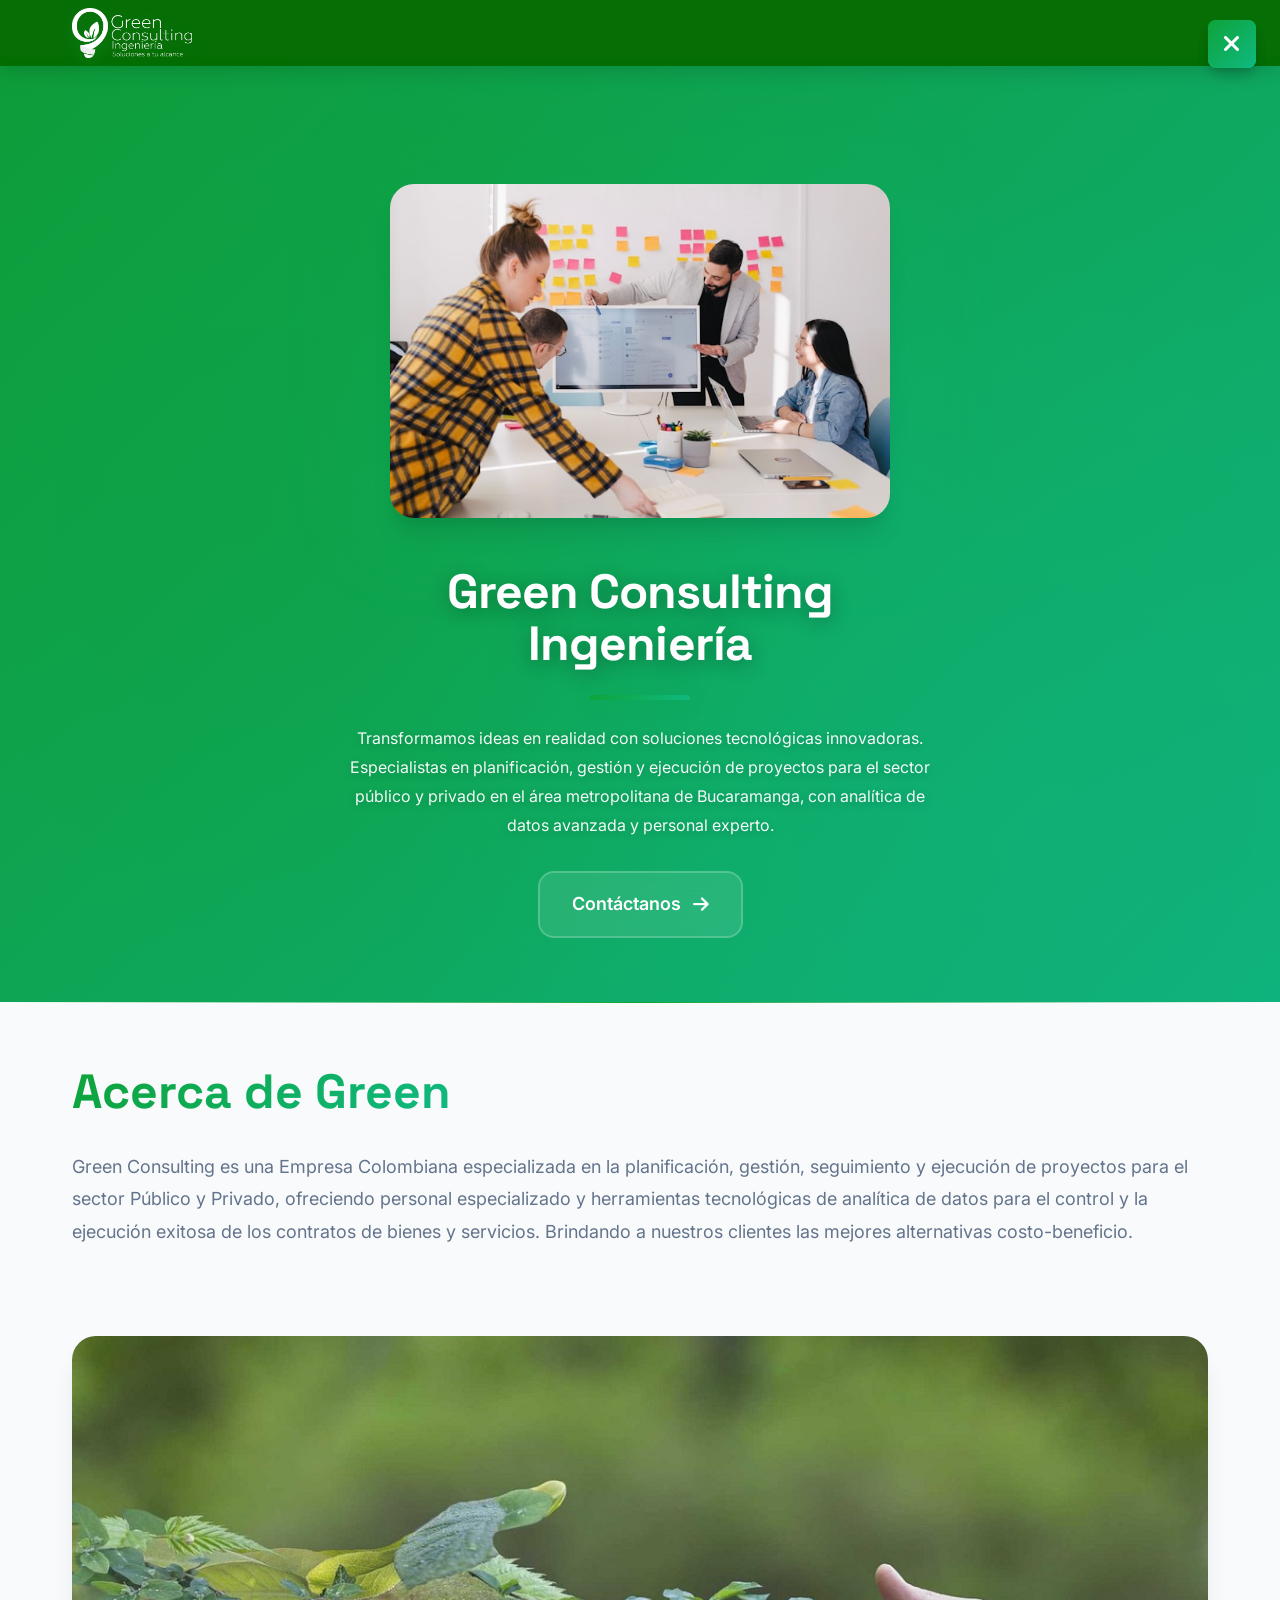
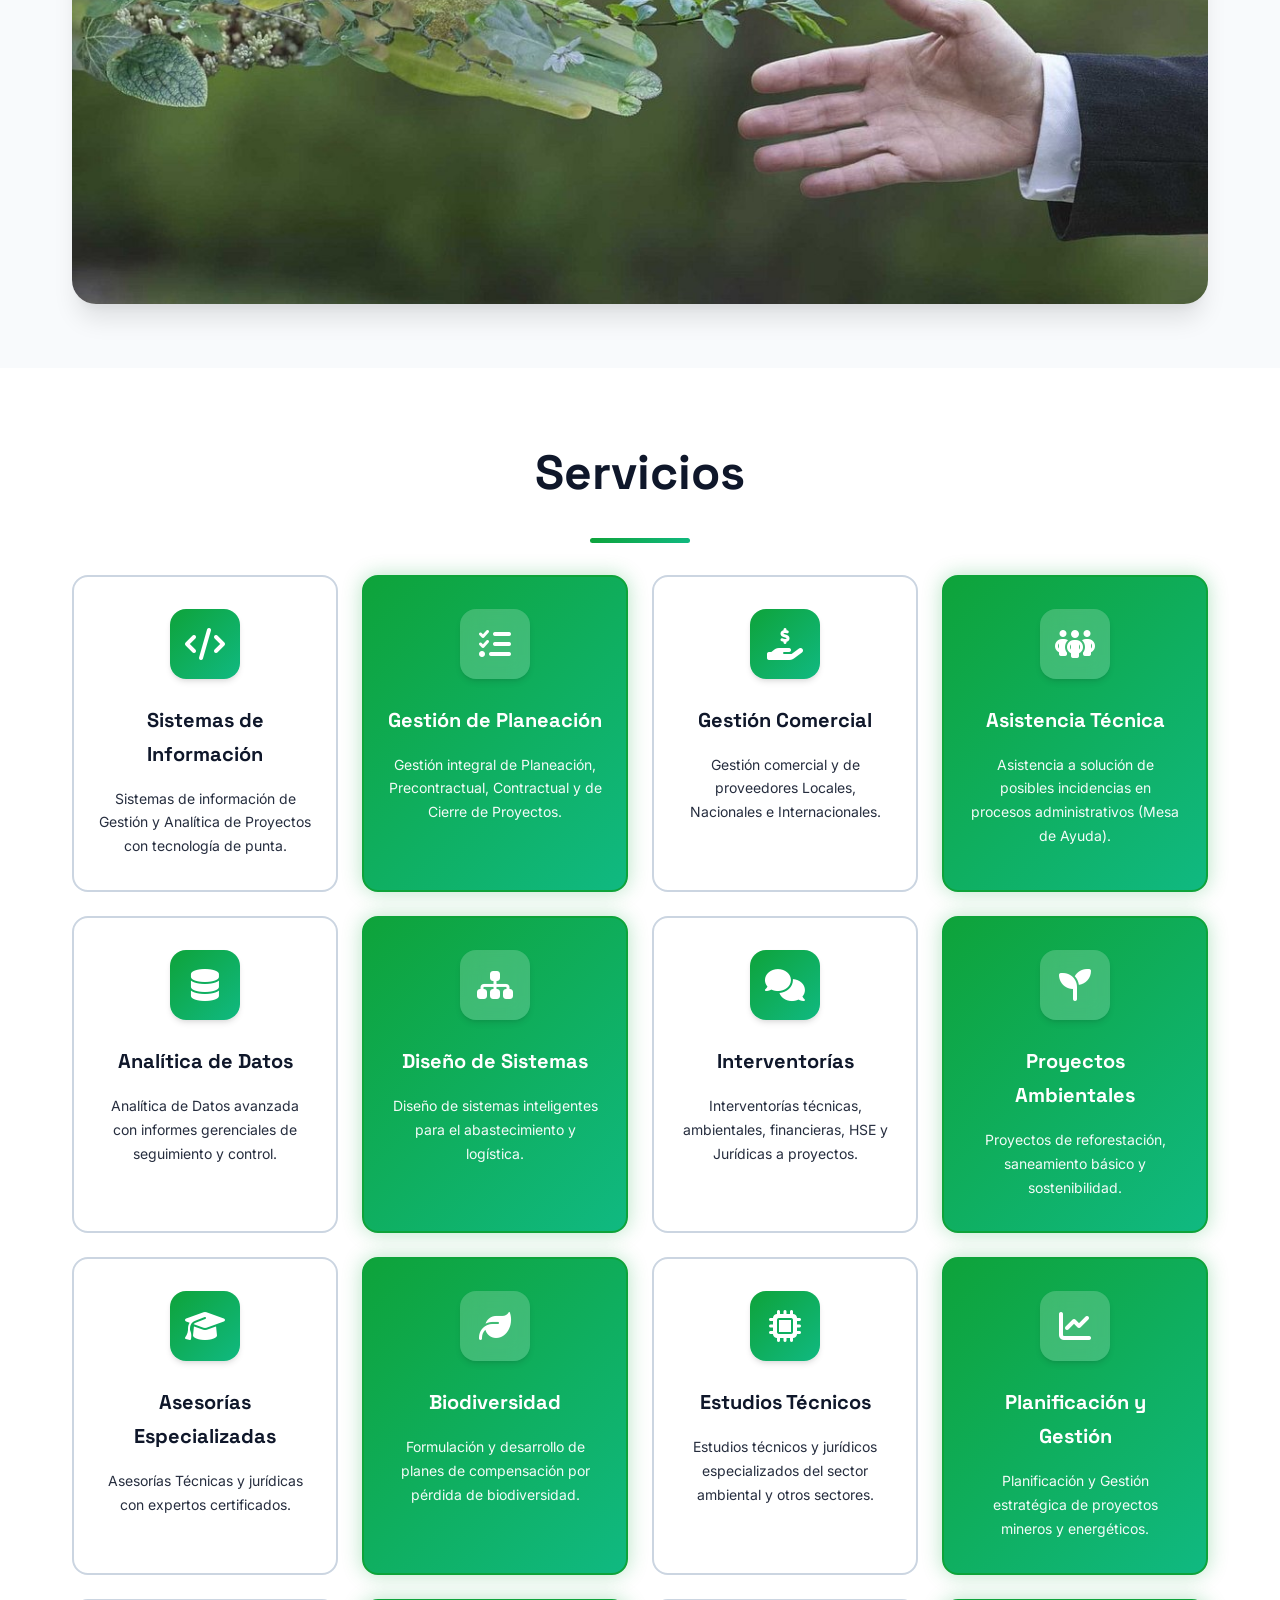
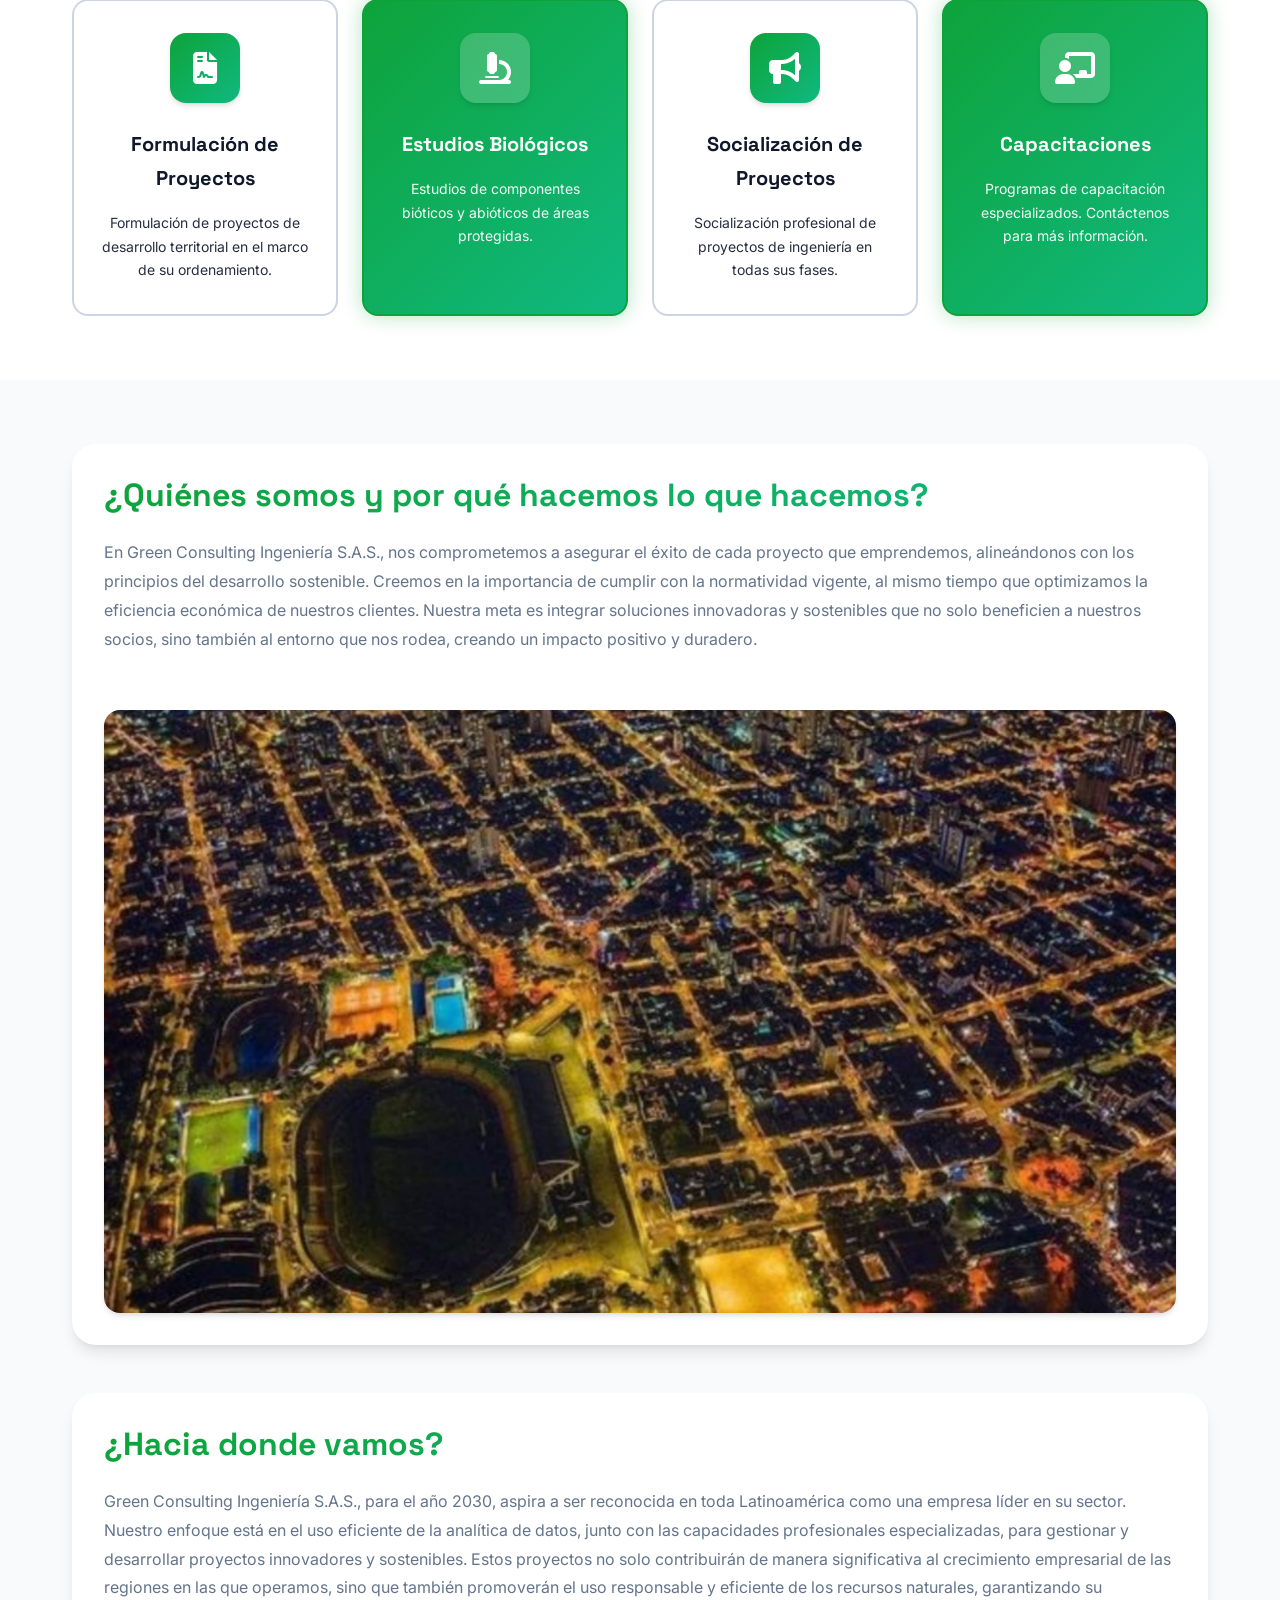
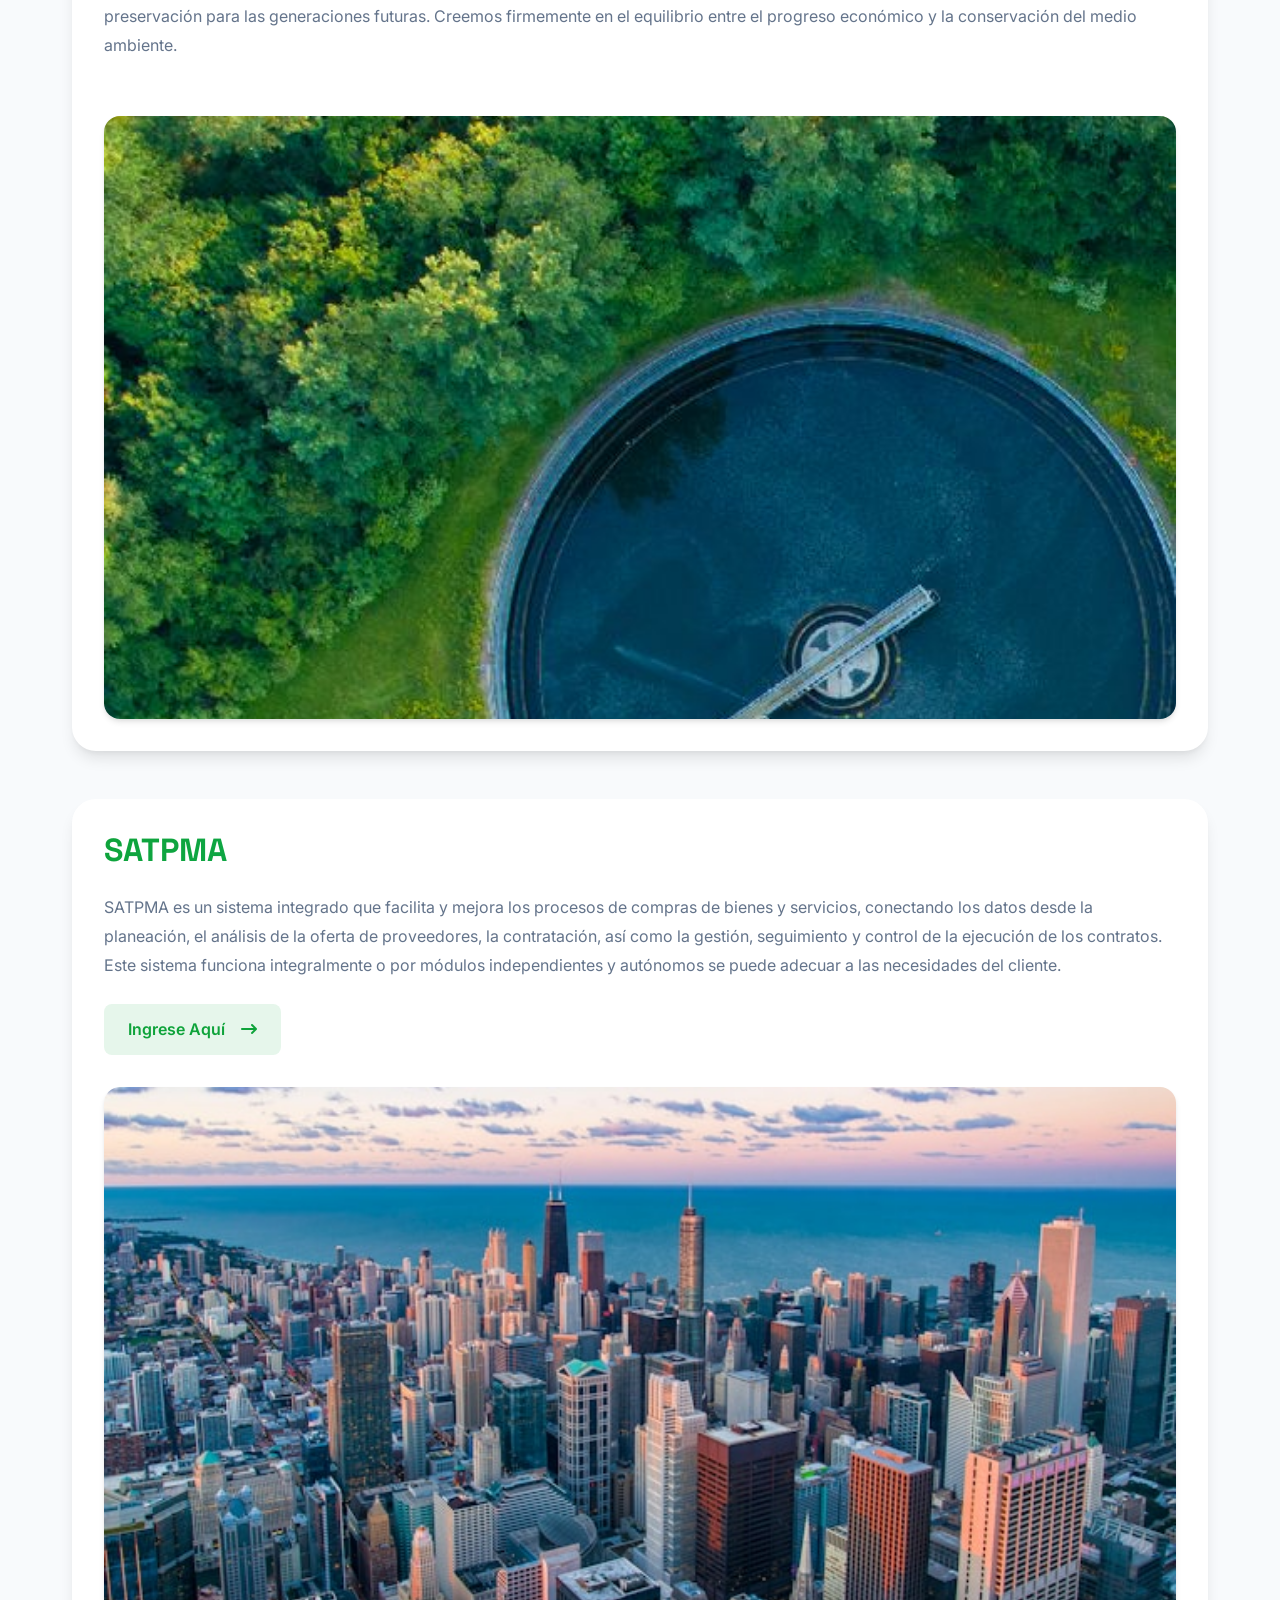
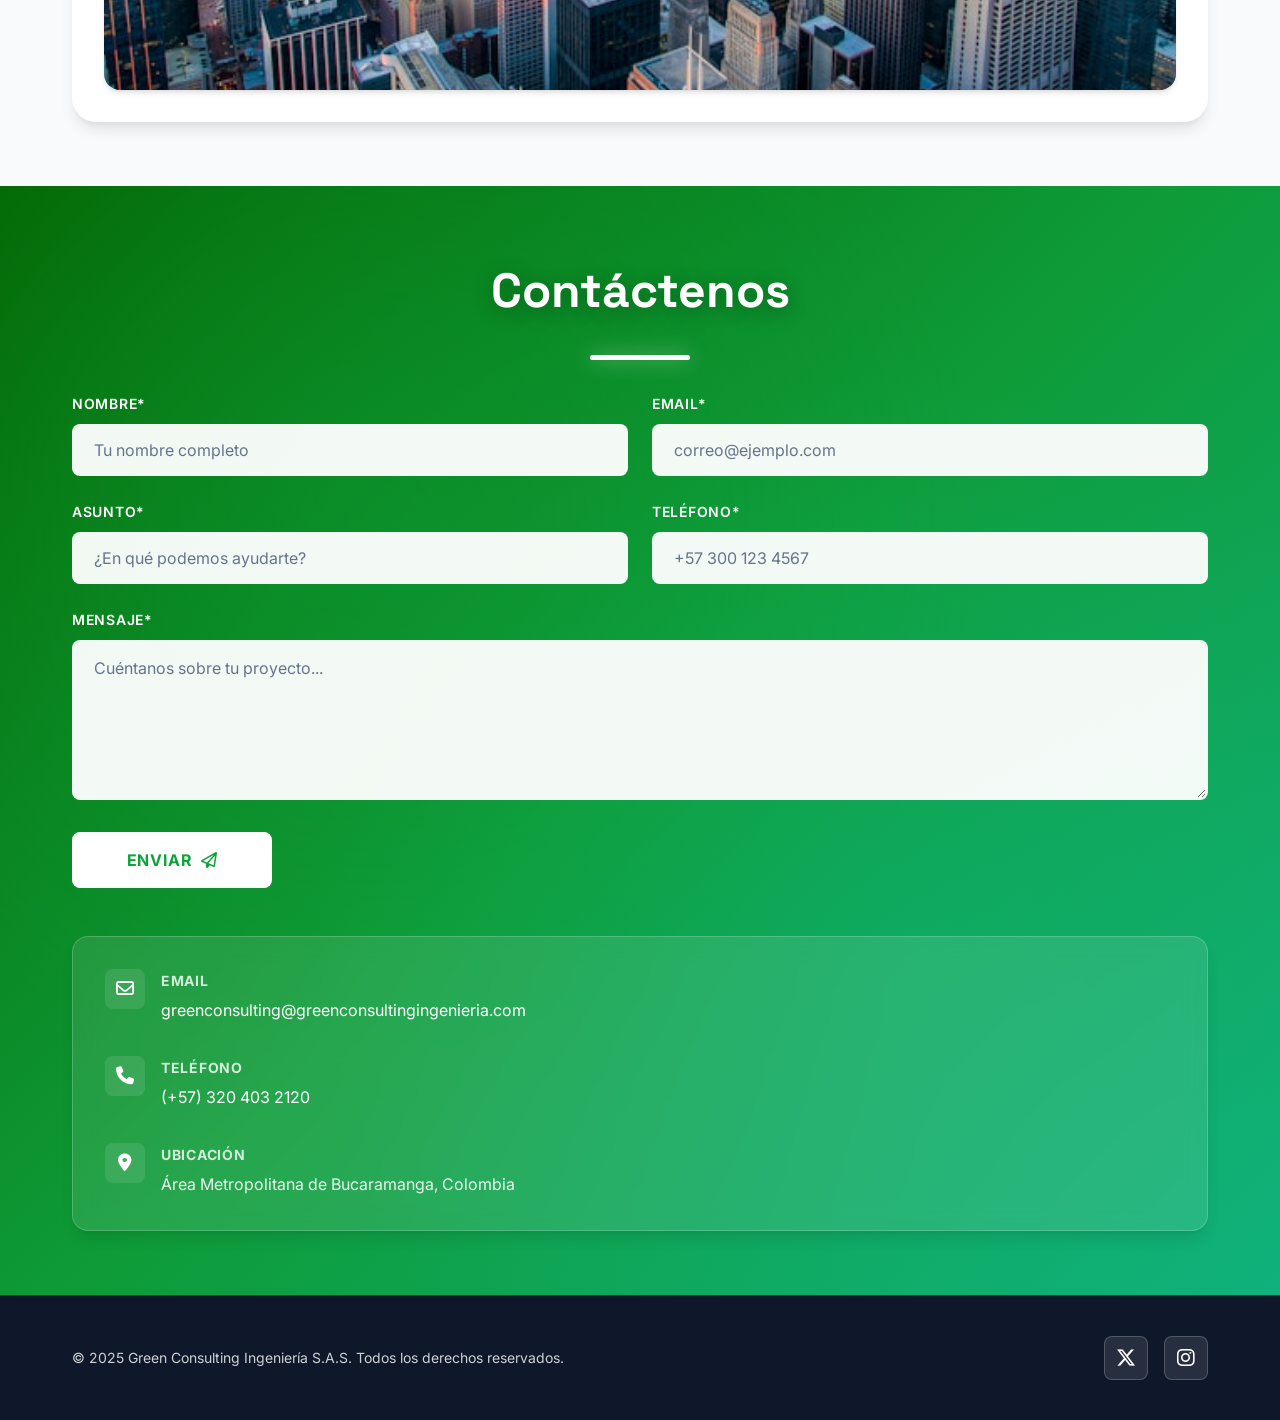
==== commit 126ee952: "feat: Complete modernization of the landing page to Vanilla JavaScript ES6+, enhancing performance a" ====
--- a/index.html
+++ b/index.html
@@ -1,34 +1,62 @@
 <!DOCTYPE html>
-<html lang="en">
+<html lang="es">
 <head>
 	<meta charset="UTF-8">
 	<meta name="viewport" content="width=device-width, initial-scale=1.0">
-	<title>Green Consulting Ingeniería</title>
+	<title>Green Consulting Ingeniería | Soluciones Tecnológicas en Bucaramanga</title>
+	
+	<!-- SEO Meta Tags -->
+	<meta name="description" content="Soluciones tecnológicas innovadoras, consultoría en ingeniería y gestión de proyectos en el área metropolitana de Bucaramanga. Especialistas en analítica de datos y proyectos ambientales.">
+	<meta name="keywords" content="consultoría ingeniería, soluciones tecnológicas Bucaramanga, gestión proyectos, analítica de datos, proyectos ambientales, SATPMA, interventoría técnica">
+	<meta name="author" content="Green Consulting Ingeniería S.A.S.">
+	<meta name="robots" content="index, follow">
+	
+	<!-- Open Graph / Facebook -->
+	<meta property="og:type" content="website">
+	<meta property="og:url" content="https://greenconsultingingenieria.com/">
+	<meta property="og:title" content="Green Consulting Ingeniería | Soluciones Tecnológicas">
+	<meta property="og:description" content="Especialistas en planificación, gestión y ejecución de proyectos tecnológicos y ambientales en Bucaramanga.">
+	<meta property="og:image" content="images/green-green.png">
+	
+	<!-- Twitter -->
+	<meta property="twitter:card" content="summary_large_image">
+	<meta property="twitter:url" content="https://greenconsultingingenieria.com/">
+	<meta property="twitter:title" content="Green Consulting Ingeniería | Soluciones Tecnológicas">
+	<meta property="twitter:description" content="Especialistas en planificación, gestión y ejecución de proyectos tecnológicos y ambientales en Bucaramanga.">
+	<meta property="twitter:image" content="images/green-green.png">
+	
+	<!-- Favicon -->
 	<link rel="icon" type="image/png" href="images/green-mini.png">
+	<link rel="apple-touch-icon" href="images/green-mini.png">
+	
+	<!-- Fonts -->
 	<link rel="preconnect" href="https://fonts.googleapis.com">
 	<link rel="preconnect" href="https://fonts.gstatic.com" crossorigin>
-	<link href="https://fonts.googleapis.com/css2?family=Atkinson+Hyperlegible:ital,wght@0,400;0,700;1,400;1,700&display=swap" rel="stylesheet">
+	<link href="https://fonts.googleapis.com/css2?family=Inter:wght@300;400;500;600;700;800&family=Space+Grotesk:wght@400;500;600;700&display=swap" rel="stylesheet">
+	
+	<!-- Font Awesome -->
 	<link rel="stylesheet" href="fonts/fa/css/all.css">
+	
+	<!-- Stylesheets -->
 	<link rel="stylesheet" href="css/style-global.css">
 	<link rel="stylesheet" href="css/style.css">
 	<link rel="stylesheet" href="css/style-responsive.css">
-	<script src="js/jquery.js"></script>
-	<script src="js/scripts.js"></script>
-	<script src="form/contactform.js"></script>
 
 	<!-- Google tag (gtag.js) -->
 	<script async src="https://www.googletagmanager.com/gtag/js?id=G-W9SHP118DG"></script>
 	<script>
 		window.dataLayer = window.dataLayer || [];
-	  function gtag(){dataLayer.push(arguments);}
-	  gtag('js', new Date());
-	
-	  gtag('config', 'G-W9SHP118DG');
+		function gtag(){dataLayer.push(arguments);}
+		gtag('js', new Date());
+		gtag('config', 'G-W9SHP118DG');
 	</script>
 	
+	<!-- Modern JavaScript -->
+	<script src="js/scripts.js" defer></script>
+	
 </head>
 
-<body id="home">
+<body>
 
 
 
@@ -61,25 +89,19 @@
 
 
 
-	<section class="banner">
-		<div class="container">
-
-			<div class="visual">
-				<img src="images/pic5.jpg" alt="" class="img-default">
-			</div>
-
-
+	<section class="banner" id="home">
+		<div class="container">
 			<div class="text">
 				<h1>Green Consulting Ingeniería</h1>
 				<p>
-					Especialistas en planificación, gestión y ejecución de proyectos para el sector público y privado, 
-					con soluciones de analítica de datos y personal experto, asegurando el éxito y la optimización costo-beneficio 
-					en bienes y servicios.
+					Transformamos ideas en realidad con soluciones tecnológicas innovadoras. Especialistas en planificación, gestión y ejecución de proyectos para el sector público y privado en el área metropolitana de Bucaramanga, con analítica de datos avanzada y personal experto.
 				</p>
-				<a href="#"> &nbsp; <i class="fa-solid fa-arrow-right-long"></i></a>
-			</div>
-
-
+				<a href="#contact">Contáctanos <i class="fa-solid fa-arrow-right"></i></a>
+			</div>
+
+			<div class="visual">
+				<img src="images/pic5.jpg" alt="Green Consulting Ingeniería - Soluciones Tecnológicas" class="img-default">
+			</div>
 		</div>
 	</section>
 	<!--banner-->
@@ -116,133 +138,133 @@
 
 			<h2>Servicios</h2>
 			
-			<div class="services-items flex-sb">
-
-				<div class="item">
+			<div class="services-items">
+
+				<div class="item service-item">
 					<i class="fa-solid fa-code"></i>
 					<h3>Sistemas de Información</h3>
 					<p>
-						Sistemas de información de Gestión y Analítica de Proyectos.
-					</p>
-				</div>
-
-				<div class="item type2">
+						Sistemas de información de Gestión y Analítica de Proyectos con tecnología de punta.
+					</p>
+				</div>
+
+				<div class="item type2 service-item">
 					<i class="fa-solid fa-list-check"></i>
 					<h3>Gestión de Planeación</h3>
 					<p>
-						Gestión de Planeación, Precontractual, Contractual y de Cierre de Proyectos. 
-					</p>
-				</div>
-
-				<div class="item">
+						Gestión integral de Planeación, Precontractual, Contractual y de Cierre de Proyectos.
+					</p>
+				</div>
+
+				<div class="item service-item">
 					<i class="fa-solid fa-hand-holding-dollar"></i>
 					<h3>Gestión Comercial</h3>
 					<p>
-						Gestión comercial y de proveedores Locales, Nacionales e Internacionales. 
-					</p>
-				</div>
-
-				<div class="item type2">
+						Gestión comercial y de proveedores Locales, Nacionales e Internacionales.
+					</p>
+				</div>
+
+				<div class="item type2 service-item">
 					<i class="fa-solid fa-people-group"></i>
-					<h3>Asistencia</h3>
-					<p>
-						Asistencia a solución de posibles incidencias en procesos administrativos (Mesa de Ayuda). 
-					</p>
-				</div>
-
-				<div class="item">
+					<h3>Asistencia Técnica</h3>
+					<p>
+						Asistencia a solución de posibles incidencias en procesos administrativos (Mesa de Ayuda).
+					</p>
+				</div>
+
+				<div class="item service-item">
 					<i class="fa-solid fa-database"></i>
 					<h3>Analítica de Datos</h3>
 					<p>
-						Analítica de Datos (Informes gerenciales de seguimiento y control). 
-					</p>
-				</div>
-
-				<div class="item type2">
-					<i class="fa-solid fa-code"></i>
+						Analítica de Datos avanzada con informes gerenciales de seguimiento y control.
+					</p>
+				</div>
+
+				<div class="item type2 service-item">
+					<i class="fa-solid fa-sitemap"></i>
 					<h3>Diseño de Sistemas</h3>
 					<p>
-						Diseño de sistemas  para el abastecimiento.
-					</p>
-				</div>
-
-				<div class="item">
+						Diseño de sistemas inteligentes para el abastecimiento y logística.
+					</p>
+				</div>
+
+				<div class="item service-item">
 					<i class="fa-solid fa-comments"></i>
 					<h3>Interventorías</h3>
 					<p>
-						Interventorías técnicas, ambientales, financieras, HSE, Jurídicas a proyectos.
-					</p>
-				</div>
-
-				<div class="item type2">
+						Interventorías técnicas, ambientales, financieras, HSE y Jurídicas a proyectos.
+					</p>
+				</div>
+
+				<div class="item type2 service-item">
 					<i class="fa-solid fa-seedling"></i>
 					<h3>Proyectos Ambientales</h3>
 					<p>
-						Proyectos de reforestación y saneamiento básico.
-					</p>
-				</div>
-
-				<div class="item">
+						Proyectos de reforestación, saneamiento básico y sostenibilidad.
+					</p>
+				</div>
+
+				<div class="item service-item">
 					<i class="fa-solid fa-graduation-cap"></i>
-					<h3>Asesorías</h3>
-					<p>
-						Asesorías Técnicas y jurídicas.
-					</p>
-				</div>
-
-				<div class="item type2">
-					<i class="fa-solid fa-seedling"></i>
+					<h3>Asesorías Especializadas</h3>
+					<p>
+						Asesorías Técnicas y jurídicas con expertos certificados.
+					</p>
+				</div>
+
+				<div class="item type2 service-item">
+					<i class="fa-solid fa-leaf"></i>
 					<h3>Biodiversidad</h3>
 					<p>
-						Formulación y desarrollo de los planes de compensación por pérdida de biodiversidad.
-					</p>
-				</div>
-
-				<div class="item">
+						Formulación y desarrollo de planes de compensación por pérdida de biodiversidad.
+					</p>
+				</div>
+
+				<div class="item service-item">
 					<i class="fa-solid fa-microchip"></i>
 					<h3>Estudios Técnicos</h3>
 					<p>
-						Estudios técnicos y jurídicos del sector ambiental y de otros sectores.
-					</p>
-				</div>
-
-				<div class="item type2">
-					<i class="fa-solid fa-list-check"></i>
+						Estudios técnicos y jurídicos especializados del sector ambiental y otros sectores.
+					</p>
+				</div>
+
+				<div class="item type2 service-item">
+					<i class="fa-solid fa-chart-line"></i>
 					<h3>Planificación y Gestión</h3>
 					<p>
-						Planificación y Gestión de proyectos mineros y energéticos. 
-					</p>
-				</div>
-
-				<div class="item">
-					<i class="fa-solid fa-file"></i>
+						Planificación y Gestión estratégica de proyectos mineros y energéticos.
+					</p>
+				</div>
+
+				<div class="item service-item">
+					<i class="fa-solid fa-file-contract"></i>
 					<h3>Formulación de Proyectos</h3>
 					<p>
 						Formulación de proyectos de desarrollo territorial en el marco de su ordenamiento.
 					</p>
 				</div>
 
-				<div class="item type2">
-					<i class="fa-solid fa-seedling"></i>
+				<div class="item type2 service-item">
+					<i class="fa-solid fa-microscope"></i>
 					<h3>Estudios Biológicos</h3>
 					<p>
-						Estudios de los componentes bióticos y abióticos de las áreas protegidas y otras figuras de protección.
-					</p>
-				</div>
-
-				<div class="item">
+						Estudios de componentes bióticos y abióticos de áreas protegidas.
+					</p>
+				</div>
+
+				<div class="item service-item">
 					<i class="fa-solid fa-bullhorn"></i>
 					<h3>Socialización de Proyectos</h3>
 					<p>
-						Socialización de proyectos de ingeniería en sus diferentes fases.
-					</p>
-				</div>
-
-				<div class="item type2">
-					<i class="fa-solid fa-graduation-cap"></i>
+						Socialización profesional de proyectos de ingeniería en todas sus fases.
+					</p>
+				</div>
+
+				<div class="item type2 service-item">
+					<i class="fa-solid fa-chalkboard-user"></i>
 					<h3>Capacitaciones</h3>
 					<p>
-						Contáctenos para mas información en este tema.
+						Programas de capacitación especializados. Contáctenos para más información.
 					</p>
 				</div>
 
@@ -323,39 +345,57 @@
 
 			<h2>Contáctenos</h2>
 
-			<div class="contact-options flex-sb">
+			<div class="contact-options">
 				<div class="formarea">
-					<form id="contactform" method="post" action="form/contactform.php" class="contactform flex-sb">
+					<form id="contactform" method="post" action="form/contactform.php" class="contactform">
 						<fieldset class="half">
 							<label>Nombre*</label>
-							<input type="text" name="name">
+							<input type="text" name="name" placeholder="Tu nombre completo" required>
 						</fieldset>
 						<fieldset class="half">
 							<label>Email*</label>
-							<input type="email" name="email">
+							<input type="email" name="email" placeholder="correo@ejemplo.com" required>
 						</fieldset>
 						<fieldset class="half">
 							<label>Asunto*</label>
-							<input type="text" name="subject">
+							<input type="text" name="subject" placeholder="¿En qué podemos ayudarte?" required>
 						</fieldset>
 						<fieldset class="half">
 							<label>Teléfono*</label>
-							<input type="text" name="phone">
+							<input type="tel" name="phone" placeholder="+57 300 123 4567" required>
 						</fieldset>
 						<fieldset class="full">
 							<label>Mensaje*</label>
-							<textarea name="message"></textarea>
+							<textarea name="message" placeholder="Cuéntanos sobre tu proyecto..." required></textarea>
 						</fieldset>
-						<button type="submit" name="submit" id="submit">Subir &nbsp; <i class="fa-regular fa-envelope"></i></button>
+						<button type="submit" name="submit" id="submit">
+							<span>Enviar</span>
+							<i class="fa-regular fa-paper-plane"></i>
+						</button>
 					</form>
 				</div>
 				<div class="contact-info">
 					<ul>
 						<li>
-							<a href="mailto:greenconsulting@greenconsultingingenieria.com"><i class="fa-regular fa-envelope"></i> &nbsp; <strong>Email:</strong> greenconsulting@greenconsultingingenieria.com</a>
+							<i class="fa-regular fa-envelope"></i>
+							<div>
+								<strong>Email</strong>
+								<a href="mailto:greenconsulting@greenconsultingingenieria.com">greenconsulting@greenconsultingingenieria.com</a>
+							</div>
 						</li>
 						<li>
-							<a href="#"><i class="fa-solid fa-phone"></i> &nbsp; <strong>Teléfono:</strong> (+57) 3204032120</a>
+							<i class="fa-solid fa-phone"></i>
+							<div>
+								<strong>Teléfono</strong>
+								<a href="tel:+573204032120">(+57) 320 403 2120</a>
+							</div>
+						</li>
+						<li>
+							<i class="fa-solid fa-location-dot"></i>
+							<div>
+								<strong>Ubicación</strong>
+								<span style="color: white; opacity: 0.9;">Área Metropolitana de Bucaramanga, Colombia</span>
+							</div>
 						</li>
 					</ul>
 				</div>
@@ -368,16 +408,25 @@
 
 	<footer>
 		<div class="container">
-			
-			<div class="copyright">&copy; 2024 Green Consulting Ingeniería S.A.S. Todos los derechos reservados.</div>
+			<div class="copyright">
+				&copy; 2025 Green Consulting Ingeniería S.A.S. Todos los derechos reservados.
+			</div>
 
 			<div class="social">
-				<a href="https://x.com/greenconcol"><i class="fa-brands fa-x-twitter"></i></a>
-				<a href="https://www.instagram.com/greenconcol/"><i class="fa-brands fa-instagram"></i></a>
-			</div>
-
+				<a href="https://x.com/greenconcol" target="_blank" rel="noopener noreferrer" aria-label="Twitter">
+					<i class="fa-brands fa-x-twitter"></i>
+				</a>
+				<a href="https://www.instagram.com/greenconcol/" target="_blank" rel="noopener noreferrer" aria-label="Instagram">
+					<i class="fa-brands fa-instagram"></i>
+				</a>
+			</div>
 		</div>
 	</footer>
 	<!--footer-->
+
+	<!-- Scroll to Top Button -->
+	<button class="scroll-to-top" id="scrollToTop" aria-label="Scroll to top">
+		<i class="fa-solid fa-arrow-up"></i>
+	</button>
 </body>
 </html>
--- a/css/style.css
+++ b/css/style.css
@@ -1,367 +1,1214 @@
 	:root{
-		--default:'Atkinson Hyperlegible';
-		--blue:#1891ff;
-		--dark:#333;
-	}
+		/* Modern Typography */
+		--font-primary: 'Inter', -apple-system, BlinkMacSystemFont, 'Segoe UI', sans-serif;
+		--font-display: 'Space Grotesk', sans-serif;
+		
+		/* Color Palette - Modern Tech Green */
+		--primary: #0ea33a;
+		--primary-dark: #036C00;
+		--primary-darker: #024d00;
+		--secondary: #10b981;
+		--accent: #3b82f6;
+		--accent-purple: #8b5cf6;
+		
+		/* Gradients */
+		--gradient-primary: linear-gradient(135deg, #0ea33a 0%, #10b981 100%);
+		--gradient-tech: linear-gradient(135deg, #0ea33a 0%, #3b82f6 50%, #8b5cf6 100%);
+		--gradient-dark: linear-gradient(135deg, #024d00 0%, #036C00 100%);
+		--gradient-overlay: linear-gradient(135deg, rgba(14, 163, 58, 0.9) 0%, rgba(16, 185, 129, 0.9) 100%);
+		
+		/* Neutrals */
+		--dark: #0f172a;
+		--dark-light: #1e293b;
+		--gray: #64748b;
+		--gray-light: #cbd5e1;
+		--light: #f8fafc;
+		--white: #ffffff;
+		
+		/* Shadows */
+		--shadow-sm: 0 1px 2px 0 rgba(0, 0, 0, 0.05);
+		--shadow-md: 0 4px 6px -1px rgba(0, 0, 0, 0.1), 0 2px 4px -1px rgba(0, 0, 0, 0.06);
+		--shadow-lg: 0 10px 15px -3px rgba(0, 0, 0, 0.1), 0 4px 6px -2px rgba(0, 0, 0, 0.05);
+		--shadow-xl: 0 20px 25px -5px rgba(0, 0, 0, 0.1), 0 10px 10px -5px rgba(0, 0, 0, 0.04);
+		--shadow-glow: 0 0 20px rgba(14, 163, 58, 0.3);
+		
+		/* Spacing */
+		--spacing-xs: 0.5rem;
+		--spacing-sm: 1rem;
+		--spacing-md: 1.5rem;
+		--spacing-lg: 2rem;
+		--spacing-xl: 3rem;
+		--spacing-2xl: 4rem;
+		
+		/* Border Radius */
+		--radius-sm: 0.375rem;
+		--radius-md: 0.5rem;
+		--radius-lg: 1rem;
+		--radius-xl: 1.5rem;
+		
+		/* Transitions */
+		--transition-fast: 150ms cubic-bezier(0.4, 0, 0.2, 1);
+		--transition-base: 300ms cubic-bezier(0.4, 0, 0.2, 1);
+		--transition-slow: 500ms cubic-bezier(0.4, 0, 0.2, 1);
+	}
+
+	* {
+		scroll-behavior: smooth;
+	}
+
 	body{
-		background: #fff;
-	}
+		background: var(--white);
+		font-family: var(--font-primary);
+		color: var(--dark);
+		line-height: 1.7;
+		overflow-x: hidden;
+	}
+	
 	body.disablescroll{
-		overflow-y:hidden;
-	}
+		overflow-y: hidden;
+	}
+	
 	.container{
-		width: 1200px;
-		margin: 0 auto 0 auto;
-	}
-
-
-
-
-
-
+		width: 100%;
+		max-width: 1200px;
+		margin: 0 auto;
+		padding: 0 var(--spacing-md);
+	}
+
+/* Ensure top content is not hidden under fixed header */
+body {
+    padding-top: 56px;
+}	/* Animation Classes */
+	.animate-in {
+		animation: fadeInUp 0.8s ease-out forwards;
+	}
+
+	@keyframes fadeInUp {
+		from {
+			opacity: 0;
+			transform: translateY(30px);
+		}
+		to {
+			opacity: 1;
+			transform: translateY(0);
+		}
+	}
+
+	@keyframes float {
+		0%, 100% {
+			transform: translateY(0px);
+		}
+		50% {
+			transform: translateY(-20px);
+		}
+	}
+
+	@keyframes gradient-shift {
+		0% {
+			background-position: 0% 50%;
+		}
+		50% {
+			background-position: 100% 50%;
+		}
+		100% {
+			background-position: 0% 50%;
+		}
+	}
+
+	/* Glassmorphism Effect */
+	.glass {
+		background: rgba(255, 255, 255, 0.1);
+		backdrop-filter: blur(10px);
+		-webkit-backdrop-filter: blur(10px);
+		border: 1px solid rgba(255, 255, 255, 0.2);
+	}
+
+
+
+
+
+
+	/* ============================================
+	   HEADER - Modern Navigation
+	   ============================================ */
 	header{
 		position: fixed;
 		width: 100%;
-		left: 0; top: 0;
-		z-index: 2;
-		padding: 40px 0;
-		transition: 0.3s;
-	}
+		left: 0;
+		top: 0;
+		z-index: 1100;
+		padding: 0.5rem 0;
+		transition: all var(--transition-base);
+		background: rgba(3, 108, 0, 0.98);
+		backdrop-filter: blur(10px);
+		box-shadow: 0 4px 20px rgba(0, 0, 0, 0.15);
+	}
+	
 	header.fixed{
-		background: #036C00;
-		padding: 10px 0;
-		box-shadow: 5px 5px 5px rgba(0,0,0,0);
-	}
+		background: rgba(3, 108, 0, 1);
+		padding: 0.4rem 0;
+		box-shadow: 0 4px 25px rgba(0, 0, 0, 0.2);
+		border-bottom: 1px solid rgba(255, 255, 255, 0.1);
+	}
+	
 	a.logo{
 		float: left;
-	}
+		display: flex;
+		align-items: center;
+		transition: transform var(--transition-base);
+	}
+	
+	a.logo:hover {
+		transform: scale(1.05);
+	}
+	
 	a.logo img{
-		float: left;
-		width: 200px; height: auto;
-	}
-
-
-
+		width: 140px;
+		height: auto;
+		filter: drop-shadow(0 4px 8px rgba(14, 163, 58, 0.3));
+	}
+
+	/* Mobile Menu Buttons */
 	a.showmenu, a.hidemenu{
 		display: none;
-	}
+		position: fixed;
+		width: 48px;
+		height: 48px;
+		color: var(--white);
+		font-size: 24px;
+		top: 1.25rem;
+		right: 1.5rem;
+		z-index: 1001;
+		background: var(--gradient-primary);
+		border-radius: var(--radius-md);
+		justify-content: center;
+		align-items: center;
+		cursor: pointer;
+		transition: all var(--transition-base);
+		box-shadow: var(--shadow-lg);
+	}
+	
+	a.showmenu:hover, a.hidemenu:hover {
+		transform: scale(1.1);
+		box-shadow: var(--shadow-glow);
+	}
+	
 	.menublock{
 		float: right;
-		margin: 0 0 0 0;
-	}
-	nav, nav ul, nav ul li{
-		float: left;
-	}
+		display: flex;
+		align-items: center;
+	}
+	
+	nav{
+		display: flex;
+	}
+	
+	nav ul{
+		display: flex;
+		align-items: center;
+		list-style: none;
+		margin: 0;
+		padding: 0;
+	}
+	
 	nav ul li{
-		font-family: var(--default);
-		font-size: 14px;
-		color: #fff;
-		margin-right: 30px;
+		font-family: var(--font-primary);
+		font-size: 0.8125rem;
+		font-weight: 500;
+		color: var(--white);
+		margin-right: 0.25rem;
 		text-transform: uppercase;
-		letter-spacing: 3px;
-	}
+		letter-spacing: 0.05em;
+		position: relative;
+	}
+	
 	nav ul li:last-of-type{
 		margin-right: 0;
 	}
+	
 	nav ul li a{
-		float: left;
-		color: #fff;
+		display: block;
+		color: var(--white);
 		text-decoration: none;
-		padding: 8px 20px;
-	}
+		padding: 0.5rem 0.875rem;
+		border-radius: var(--radius-md);
+		transition: all var(--transition-base);
+		position: relative;
+		overflow: hidden;
+	}
+	
+	nav ul li a::before {
+		content: '';
+		position: absolute;
+		top: 0;
+		left: 0;
+		width: 100%;
+		height: 100%;
+		background: var(--gradient-primary);
+		opacity: 0;
+		transition: opacity var(--transition-base);
+		z-index: -1;
+	}
+	
+	nav ul li a:hover::before {
+		opacity: 0.7;
+	}
+	
+	nav ul li.active a::before {
+		opacity: 1;
+	}
+	
 	nav ul li.active a{
-		background:#111E00;
-	}
-
-
-
-
-
+		background: rgba(14, 163, 58, 0.95);
+		box-shadow: 0 0 15px rgba(14, 163, 58, 0.5), inset 0 1px 0 rgba(255, 255, 255, 0.2);
+		font-weight: 600;
+		border: 1px solid rgba(255, 255, 255, 0.2);
+	}
+	
+	nav ul li a:hover {
+		transform: translateY(-2px);
+		color: var(--white);
+		background: rgba(14, 163, 58, 0.6);
+	}
+	
+	/* Evitar hover en el elemento activo para mantener su estilo distintivo */
+	nav ul li.active a:hover {
+		transform: none;
+		background: rgba(14, 163, 58, 0.95);
+	}
+
+
+
+
+
+	/* ============================================
+	   BANNER / HERO SECTION
+	   ============================================ */
 	.banner{
-		float: left;
-		width: 100%;
-		background: #228B22;
-		padding: 200px 0 100px 0;
-	}
+		position: relative;
+		width: 100%;
+		min-height: 100vh;
+		display: flex;
+		align-items: center;
+		background: var(--dark);
+		padding: 8rem 0 4rem;
+		overflow: hidden;
+	}
+	
+	.banner::before {
+		content: '';
+		position: absolute;
+		top: 0;
+		left: 0;
+		width: 100%;
+		height: 100%;
+		background: linear-gradient(135deg, #0ea33a 0%, #10b981 50%, #036C00 100%);
+		background-size: 200% 200%;
+		animation: gradient-shift 15s ease infinite;
+		opacity: 0.95;
+		z-index: 1;
+	}
+	
+	.banner::after {
+		content: '';
+		position: absolute;
+		top: 0;
+		left: 0;
+		width: 100%;
+		height: 100%;
+		background: 
+			radial-gradient(circle at 20% 50%, rgba(14, 163, 58, 0.3) 0%, transparent 50%),
+			radial-gradient(circle at 80% 80%, rgba(16, 185, 129, 0.3) 0%, transparent 50%);
+		z-index: 2;
+	}
+	
+	.banner .container {
+		position: relative;
+		z-index: 3;
+		display: flex;
+		align-items: center;
+		justify-content: space-between;
+		gap: 4rem;
+	}
+	
 	.banner .text{
-		float: left;
-		width: 30%;
-		font-family: var(--default);
-	}
+		flex: 1;
+		max-width: 600px;
+		animation: fadeInUp 1s ease-out;
+	}
+	
 	.banner .text h1{
-		font-size: 72px;
-		color: #fff;
-		margin-bottom: 50px;
-	}
+		font-family: var(--font-display);
+		font-size: clamp(2.5rem, 5vw, 4.5rem);
+		font-weight: 800;
+		color: var(--white);
+		line-height: 1.1;
+		margin-bottom: 2rem;
+		text-shadow: 0 4px 20px rgba(0, 0, 0, 0.3);
+		letter-spacing: -0.02em;
+	}
+	
+	.banner .text h1::after {
+		content: '';
+		display: block;
+		width: 100px;
+		height: 5px;
+		background: var(--gradient-primary);
+		margin-top: 1.5rem;
+		border-radius: 3px;
+		box-shadow: var(--shadow-glow);
+	}
+	
 	.banner .text p{
-		font-size: 18px;
-		color: #fff;
-		margin-bottom: 50px;
-	}
+		font-size: clamp(1rem, 2vw, 1.25rem);
+		color: rgba(255, 255, 255, 0.95);
+		line-height: 1.8;
+		margin-bottom: 2.5rem;
+		text-shadow: 0 2px 10px rgba(0, 0, 0, 0.2);
+	}
+	
 	.banner .text a{
-		font-size: 21px;
-		color: var(--blue);
+		display: inline-flex;
+		align-items: center;
+		gap: 0.75rem;
+		font-size: 1.125rem;
+		font-weight: 600;
+		color: var(--white);
 		text-decoration: none;
-		font-style: italic;
-	}
+		background: rgba(255, 255, 255, 0.1);
+		backdrop-filter: blur(10px);
+		padding: 1rem 2rem;
+		border-radius: var(--radius-lg);
+		border: 2px solid rgba(255, 255, 255, 0.2);
+		transition: all var(--transition-base);
+		position: relative;
+		overflow: hidden;
+	}
+	
+	.banner .text a::before {
+		content: '';
+		position: absolute;
+		top: 0;
+		left: -100%;
+		width: 100%;
+		height: 100%;
+		background: var(--gradient-primary);
+		transition: left var(--transition-slow);
+		z-index: -1;
+	}
+	
+	.banner .text a:hover::before {
+		left: 0;
+	}
+	
+	.banner .text a:hover {
+		transform: translateY(-3px);
+		box-shadow: 0 10px 30px rgba(14, 163, 58, 0.4);
+		border-color: var(--primary);
+	}
+	
 	.banner .visual{
-		float: right;
-		width: 58%;
-	}
-
-
-
-
-
+		flex: 1;
+		max-width: 600px;
+		position: relative;
+	}
+	
+	.banner .visual::before {
+		content: '';
+		position: absolute;
+		inset: -20px;
+		background: var(--gradient-primary);
+		border-radius: var(--radius-xl);
+		filter: blur(40px);
+		opacity: 0.3;
+		z-index: -1;
+		animation: float 6s ease-in-out infinite;
+	}
+	
+	.banner .visual img {
+		width: 100%;
+		height: auto;
+		display: block;
+		border-radius: var(--radius-xl);
+		box-shadow: var(--shadow-xl);
+		transition: transform var(--transition-slow);
+	}
+	
+	.banner .visual:hover img {
+		transform: scale(1.02);
+	}
+
+
+
+
+
+	/* ============================================
+	   ABOUT SECTION
+	   ============================================ */
 	.about{
-		float: left;
-		width: 100%;
-		padding: 100px 0 100px 0;
-	}
+		width: 100%;
+		padding: 6rem 0;
+		background: var(--light);
+		position: relative;
+	}
+	
+	.about::before {
+		content: '';
+		position: absolute;
+		top: 0;
+		left: 0;
+		width: 100%;
+		height: 1px;
+		background: linear-gradient(90deg, transparent, var(--primary), transparent);
+	}
+	
 	.about .text{
-		float: left;
-		width: 100%;
-		font-family: var(--default);
-	}
+		width: 100%;
+		display: flex;
+		justify-content: space-between;
+		align-items: flex-start;
+		gap: 4rem;
+		margin-bottom: 4rem;
+	}
+	
 	.about .text h2{
-		width: 30%;
-		font-size: 72px;
-		color: #000;
-		margin-bottom: 50px;
-	}
+		flex: 0 0 35%;
+		font-family: var(--font-display);
+		font-size: clamp(2.5rem, 5vw, 4rem);
+		font-weight: 800;
+		color: var(--dark);
+		line-height: 1.1;
+		position: relative;
+		background: var(--gradient-primary);
+		-webkit-background-clip: text;
+		-webkit-text-fill-color: transparent;
+		background-clip: text;
+	}
+	
+	.about .text h2::before {
+		content: '';
+		position: absolute;
+		left: -2rem;
+		top: 50%;
+		transform: translateY(-50%);
+		width: 5px;
+		height: 80%;
+		background: var(--gradient-primary);
+		border-radius: 3px;
+	}
+	
 	.about .text .para{
-		width: 58%;
-	}
+		flex: 1;
+	}
+	
 	.about .text p{
-		font-size: 18px;
-		color: #000;
-		margin-bottom: 20px;
-	}
+		font-size: 1.125rem;
+		color: var(--gray);
+		line-height: 1.8;
+		margin-bottom: 1.5rem;
+	}
+	
 	.about .visual{
-		float: left;
-		width: 100%;
-		margin-top: 60px;
-	}
+		width: 100%;
+		position: relative;
+		border-radius: var(--radius-xl);
+		overflow: hidden;
+		box-shadow: var(--shadow-xl);
+	}
+	
+	.about .visual::before {
+		content: '';
+		position: absolute;
+		inset: 0;
+		background: var(--gradient-overlay);
+		opacity: 0;
+		transition: opacity var(--transition-base);
+		z-index: 1;
+	}
+	
+	.about .visual:hover::before {
+		opacity: 0.3;
+	}
+	
 	.about .visual img{
-		float: left;
 		width: 100%;
 		height: auto;
 		aspect-ratio: 16/8;
-	}
-
-
-
+		object-fit: cover;
+		display: block;
+		transition: transform var(--transition-slow);
+	}
+	
+	.about .visual:hover img {
+		transform: scale(1.05);
+	}
+
+
+
+	/* ============================================
+	   SERVICES SECTION
+	   ============================================ */
 	.services{
-		float: left;
-		width: 100%;
-		padding: 100px 0 100px 0;
-		font-family: var(--default);
-	}
+		width: 100%;
+		padding: 6rem 0;
+		background: var(--white);
+		position: relative;
+		overflow: hidden;
+	}
+	
+	.services::before {
+		content: '';
+		position: absolute;
+		top: -50%;
+		right: -10%;
+		width: 600px;
+		height: 600px;
+		background: radial-gradient(circle, rgba(14, 163, 58, 0.05) 0%, transparent 70%);
+		pointer-events: none;
+	}
+	
 	.services h2{
-		font-size: 72px;
-		color: #000;
-		margin-bottom: 50px;
-	}
+		font-family: var(--font-display);
+		font-size: clamp(2.5rem, 5vw, 4rem);
+		font-weight: 800;
+		color: var(--dark);
+		margin-bottom: 3rem;
+		text-align: center;
+		position: relative;
+	}
+	
+	.services h2::after {
+		content: '';
+		display: block;
+		width: 100px;
+		height: 5px;
+		background: var(--gradient-primary);
+		margin: 1.5rem auto 0;
+		border-radius: 3px;
+	}
+	
 	.services-items{
-		float: left;
-		width: 100%;
-	}
+		display: grid;
+		grid-template-columns: repeat(auto-fit, minmax(300px, 1fr));
+		gap: 2rem;
+		width: 100%;
+	}
+	
 	.services-items .item{
-		float: left;
-		width: 30%;
-		margin-bottom: 60px;
-		padding: 40px 40px;
+		padding: 2.5rem 2rem;
 		text-align: center;
-		background: #fff;
-		border: 1px solid #ddd;
-		color: #000;
-		transition: 0.3s;
-	}
+		background: var(--white);
+		border: 2px solid var(--gray-light);
+		border-radius: var(--radius-lg);
+		color: var(--dark);
+		transition: all var(--transition-base);
+		position: relative;
+		overflow: hidden;
+		opacity: 0;
+		animation: fadeInUp 0.6s ease-out forwards;
+	}
+	
+	.services-items .item:nth-child(1) { animation-delay: 0.1s; }
+	.services-items .item:nth-child(2) { animation-delay: 0.2s; }
+	.services-items .item:nth-child(3) { animation-delay: 0.3s; }
+	.services-items .item:nth-child(4) { animation-delay: 0.4s; }
+	.services-items .item:nth-child(5) { animation-delay: 0.5s; }
+	.services-items .item:nth-child(6) { animation-delay: 0.6s; }
+	
+	.services-items .item::before {
+		content: '';
+		position: absolute;
+		top: 0;
+		left: 0;
+		width: 100%;
+		height: 100%;
+		background: var(--gradient-primary);
+		opacity: 0;
+		transition: opacity var(--transition-base);
+		z-index: 0;
+	}
+	
 	.services-items .item.type2{
-		background: #228B22;
-		border: 1px solid #036C00;
-		color: #fff;
-	}
+		background: var(--gradient-primary);
+		border-color: var(--primary);
+		color: var(--white);
+		box-shadow: var(--shadow-glow);
+	}
+	
+	.services-items .item:hover {
+		transform: translateY(-10px);
+		box-shadow: var(--shadow-xl);
+		border-color: var(--primary);
+	}
+	
+	.services-items .item:not(.type2):hover::before {
+		opacity: 1;
+	}
+	
+	.services-items .item:not(.type2):hover {
+		color: var(--white);
+	}
+	
 	.services-items .item i{
-		width: 60px; height: 60px;
-		font-size: 48px;
-		margin-bottom: 20px;
-		text-transform: uppercase;
-	}
+		display: flex;
+		align-items: center;
+		justify-content: center;
+		width: 80px;
+		height: 80px;
+		font-size: 2.5rem;
+		margin: 0 auto 1.5rem;
+		background: var(--gradient-primary);
+		color: var(--white);
+		border-radius: var(--radius-lg);
+		box-shadow: var(--shadow-md);
+		transition: all var(--transition-base);
+		position: relative;
+		z-index: 1;
+	}
+	
+	.services-items .item.type2 i {
+		background: rgba(255, 255, 255, 0.2);
+		backdrop-filter: blur(10px);
+	}
+	
+	.services-items .item:hover i {
+		transform: scale(1.1) rotate(5deg);
+		box-shadow: var(--shadow-glow);
+	}
+	
 	.services-items .item h3{
-		font-size: 30px;
-		margin-bottom: 20px;
-	}
+		font-family: var(--font-display);
+		font-size: 1.5rem;
+		font-weight: 700;
+		margin-bottom: 1rem;
+		position: relative;
+		z-index: 1;
+		transition: color var(--transition-base);
+	}
+	
 	.services-items .item p{
-		font-size: 16px;
-	}
-
-
-
-
-
+		font-size: 0.9375rem;
+		line-height: 1.7;
+		position: relative;
+		z-index: 1;
+		opacity: 0.9;
+	}
+	
+	.services-items .item.type2 p {
+		opacity: 0.95;
+	}
+
+
+
+
+
+	/* ============================================
+	   PROJECTS SECTION
+	   ============================================ */
 	.projects{
-		float: left;
-		width: 100%;
-		margin:0 0 0 0;
-		padding: 100px 0;
-		background: #f7f7f7;
-	}
+		width: 100%;
+		padding: 6rem 0;
+		background: var(--light);
+		position: relative;
+	}
+	
 	.project-item{
-		float: left;
-		width: 100%;
-		margin-bottom: 100px;
-	}
+		display: flex;
+		align-items: center;
+		gap: 4rem;
+		width: 100%;
+		margin-bottom: 6rem;
+		padding: 3rem;
+		background: var(--white);
+		border-radius: var(--radius-xl);
+		box-shadow: var(--shadow-lg);
+		transition: all var(--transition-base);
+		position: relative;
+		overflow: hidden;
+	}
+	
+	.project-item::before {
+		content: '';
+		position: absolute;
+		top: 0;
+		left: 0;
+		width: 5px;
+		height: 100%;
+		background: var(--gradient-primary);
+		transform: scaleY(0);
+		transition: transform var(--transition-base);
+	}
+	
+	.project-item:hover::before {
+		transform: scaleY(1);
+	}
+	
 	.project-item:last-of-type{
 		margin-bottom: 0;
 	}
+	
+	.project-item:hover {
+		transform: translateX(10px);
+		box-shadow: var(--shadow-xl);
+	}
+	
 	.project-item .text{
-		width: 45%;
-		font-family: var(--default);
-		color: #000;
-	}
+		flex: 1;
+		color: var(--dark);
+	}
+	
 	.project-item .text h3{
-		font-size: 48px;
-		margin-bottom: 30px;
-	}
+		font-family: var(--font-display);
+		font-size: clamp(1.75rem, 3vw, 2.5rem);
+		font-weight: 700;
+		color: var(--dark);
+		margin-bottom: 1.5rem;
+		line-height: 1.2;
+		background: var(--gradient-primary);
+		-webkit-background-clip: text;
+		-webkit-text-fill-color: transparent;
+		background-clip: text;
+	}
+	
 	.project-item .text p{
-		font-size: 16px;
-		margin-bottom: 20px;
-	}
+		font-size: 1rem;
+		color: var(--gray);
+		line-height: 1.8;
+		margin-bottom: 1.5rem;
+	}
+	
+	.project-item .text a {
+		display: inline-flex;
+		align-items: center;
+		gap: 0.5rem;
+		font-size: 1rem;
+		font-weight: 600;
+		color: var(--primary);
+		text-decoration: none;
+		padding: 0.75rem 1.5rem;
+		background: rgba(14, 163, 58, 0.1);
+		border-radius: var(--radius-md);
+		transition: all var(--transition-base);
+	}
+	
+	.project-item .text a:hover {
+		background: var(--gradient-primary);
+		color: var(--white);
+		transform: translateX(5px);
+		box-shadow: var(--shadow-glow);
+	}
+	
 	.project-item .visual{
-		width: 45%;
-	}
+		flex: 1;
+		position: relative;
+		border-radius: var(--radius-lg);
+		overflow: hidden;
+		box-shadow: var(--shadow-md);
+	}
+	
+	.project-item .visual::after {
+		content: '';
+		position: absolute;
+		inset: 0;
+		background: var(--gradient-overlay);
+		opacity: 0;
+		transition: opacity var(--transition-base);
+	}
+	
+	.project-item:hover .visual::after {
+		opacity: 0.2;
+	}
+	
 	.project-item .visual img{
-		float: left;
 		width: 100%;
 		height: auto;
+		aspect-ratio: 16/9;
 		object-fit: cover;
 		object-position: center;
-		aspect-ratio: 16/9;
-	}
-
-
-
-
-
+		display: block;
+		transition: transform var(--transition-slow);
+	}
+	
+	.project-item:hover .visual img {
+		transform: scale(1.1);
+	}
+
+
+
+
+
+	/* ============================================
+	   CONTACT SECTION
+	   ============================================ */
 	.contact{
-		float: left;
-		width: 100%;
-		background: #0A9706;
-		padding: 100px 0;
-		font-family: var(--default);
-	}
+		width: 100%;
+		background: var(--dark);
+		padding: 6rem 0;
+		position: relative;
+		overflow: hidden;
+	}
+	
+	.contact::before {
+		content: '';
+		position: absolute;
+		inset: 0;
+		background: linear-gradient(135deg, #036C00 0%, #0ea33a 50%, #10b981 100%);
+		opacity: 0.95;
+		z-index: 1;
+	}
+	
+	.contact::after {
+		content: '';
+		position: absolute;
+		top: 0;
+		left: 0;
+		width: 100%;
+		height: 100%;
+		background: 
+			radial-gradient(circle at 30% 30%, rgba(14, 163, 58, 0.3) 0%, transparent 50%),
+			radial-gradient(circle at 70% 70%, rgba(16, 185, 129, 0.3) 0%, transparent 50%);
+		z-index: 2;
+	}
+	
+	.contact .container {
+		position: relative;
+		z-index: 3;
+	}
+	
 	.contact h2{
-		font-size: 72px;
-		color: #fff;
-		margin-bottom: 50px;
-	}
+		font-family: var(--font-display);
+		font-size: clamp(2.5rem, 5vw, 4rem);
+		font-weight: 800;
+		color: var(--white);
+		margin-bottom: 3rem;
+		text-align: center;
+		text-shadow: 0 4px 20px rgba(0, 0, 0, 0.3);
+	}
+	
+	.contact h2::after {
+		content: '';
+		display: block;
+		width: 100px;
+		height: 5px;
+		background: var(--white);
+		margin: 1.5rem auto 0;
+		border-radius: 3px;
+		box-shadow: 0 0 20px rgba(255, 255, 255, 0.5);
+	}
+	
 	.contact-options{
-		float: left;
-		width: 100%;
-		height: auto;
-		margin: 0 0 0 0;
-	}
+		display: flex;
+		gap: 4rem;
+		width: 100%;
+		align-items: flex-start;
+	}
+	
 	.formarea{
-		float: left;
-		width: 60%;
-	}
+		flex: 1;
+		max-width: 700px;
+	}
+	
 	form.contactform{
-		float: left;
-		width: 100%;
-	}
+		width: 100%;
+		display: flex;
+		flex-wrap: wrap;
+		gap: 1.5rem;
+	}
+	
 	form.contactform fieldset{
-		float: left;
-		width: 100%;
 		border: none;
-		margin-bottom: 30px;
-	}
+		margin: 0;
+		padding: 0;
+		flex: 1;
+		min-width: 250px;
+	}
+	
 	form.contactform fieldset.half{
-		width: 48%;
-	}
+		flex: 1;
+		min-width: calc(50% - 0.75rem);
+	}
+	
 	form.contactform fieldset.full{
 		width: 100%;
-	}
+		flex-basis: 100%;
+	}
+	
 	form.contactform fieldset label{
-		float: left;
-		width: 100%;
-		font-size: 16px;
-		color: #fff;
-		margin-bottom: 10px;
-	}
+		display: block;
+		width: 100%;
+		font-size: 0.875rem;
+		font-weight: 600;
+		color: var(--white);
+		margin-bottom: 0.5rem;
+		text-transform: uppercase;
+		letter-spacing: 0.05em;
+	}
+	
 	form.contactform fieldset input,
 	form.contactform fieldset textarea{
-		float: left;
-		width: 100%;
-		height: 48px;
-		font-size: 16px;
-		color: #000;
-		margin-bottom: 10px;
+		width: 100%;
+		font-family: var(--font-primary);
+		font-size: 1rem;
+		color: var(--dark);
+		background: rgba(255, 255, 255, 0.95);
+		border: 2px solid transparent;
+		border-radius: var(--radius-md);
+		outline: none;
+		padding: 1rem 1.25rem;
+		transition: all var(--transition-base);
+	}
+	
+	form.contactform fieldset input {
+		height: 52px;
+	}
+	
+	form.contactform fieldset textarea{
+		min-height: 160px;
+		resize: vertical;
+		font-family: var(--font-primary);
+	}
+	
+	form.contactform fieldset input:focus,
+	form.contactform fieldset textarea:focus{
+		background: var(--white);
+		border-color: var(--primary);
+		box-shadow: 0 0 0 4px rgba(14, 163, 58, 0.1);
+		transform: translateY(-2px);
+	}
+	
+	form.contactform fieldset input::placeholder,
+	form.contactform fieldset textarea::placeholder {
+		color: var(--gray);
+	}
+	
+	form.contactform button{
+		width: auto;
+		min-width: 200px;
+		height: 56px;
+		background: var(--white);
+		color: var(--primary);
+		font-family: var(--font-primary);
+		font-size: 1rem;
+		font-weight: 700;
+		text-transform: uppercase;
+		letter-spacing: 0.05em;
+		border: 2px solid var(--white);
+		border-radius: var(--radius-md);
+		cursor: pointer;
+		transition: all var(--transition-base);
+		display: inline-flex;
+		align-items: center;
+		justify-content: center;
+		gap: 0.5rem;
+		padding: 0 2rem;
+		position: relative;
+		overflow: hidden;
+	}
+	
+	form.contactform button::before {
+		content: '';
+		position: absolute;
+		inset: 0;
+		background: var(--gradient-primary);
+		opacity: 0;
+		transition: opacity var(--transition-base);
+	}
+	
+	form.contactform button span,
+	form.contactform button i {
+		position: relative;
+		z-index: 1;
+	}
+	
+	form.contactform button:hover::before {
+		opacity: 1;
+	}
+	
+	form.contactform button:hover {
+		transform: translateY(-3px);
+		box-shadow: 0 10px 30px rgba(255, 255, 255, 0.3);
+		color: var(--white);
+	}
+	
+	form.contactform button:active {
+		transform: translateY(-1px);
+	}
+	
+	form.contactform button:disabled {
+		opacity: 0.6;
+		cursor: not-allowed;
+	}
+	
+	.contact-info{
+		flex: 0 0 300px;
+		background: rgba(255, 255, 255, 0.1);
+		backdrop-filter: blur(10px);
+		border: 1px solid rgba(255, 255, 255, 0.2);
+		border-radius: var(--radius-lg);
+		padding: 2rem;
+		box-shadow: var(--shadow-lg);
+	}
+	
+	.contact-info ul{
+		list-style: none;
+		width: 100%;
+	}
+	
+	.contact-info ul li{
+		font-size: 1rem;
+		color: var(--white);
+		margin-bottom: 2rem;
+		display: flex;
+		align-items: flex-start;
+		gap: 1rem;
+	}
+	
+	.contact-info ul li:last-child {
+		margin-bottom: 0;
+	}
+	
+	.contact-info ul li i {
+		flex-shrink: 0;
+		width: 40px;
+		height: 40px;
+		display: flex;
+		align-items: center;
+		justify-content: center;
+		background: rgba(255, 255, 255, 0.1);
+		border-radius: var(--radius-md);
+		font-size: 1.125rem;
+	}
+	
+	.contact-info ul li a{
+		color: var(--white);
+		text-decoration: none;
+		transition: color var(--transition-base);
+		word-break: break-word;
+		line-height: 1.6;
+	}
+	
+	.contact-info ul li a:hover {
+		color: var(--primary);
+		text-decoration: underline;
+	}
+	
+	.contact-info ul li strong {
+		display: block;
+		margin-bottom: 0.25rem;
+		font-size: 0.875rem;
+		text-transform: uppercase;
+		letter-spacing: 0.05em;
+		opacity: 0.8;
+	}
+
+
+	/* ============================================
+	   FOOTER
+	   ============================================ */
+	footer{
+		width: 100%;
+		background: var(--dark);
+		padding: 2.5rem 0;
+		border-top: 1px solid rgba(255, 255, 255, 0.1);
+	}
+	
+	footer .container {
+		display: flex;
+		justify-content: space-between;
+		align-items: center;
+	}
+	
+	footer .copyright{
+		color: rgba(255, 255, 255, 0.8);
+		font-size: 0.875rem;
+		font-family: var(--font-primary);
+	}
+	
+	footer .copyright a{
+		color: var(--primary);
+		text-decoration: none;
+		transition: color var(--transition-base);
+	}
+	
+	footer .copyright a:hover {
+		color: var(--secondary);
+		text-decoration: underline;
+	}
+	
+	footer .social{
+		display: flex;
+		gap: 1rem;
+	}
+	
+	footer .social a{
+		display: flex;
+		align-items: center;
+		justify-content: center;
+		width: 44px;
+		height: 44px;
+		color: var(--white);
+		background: rgba(255, 255, 255, 0.1);
+		border: 1px solid rgba(255, 255, 255, 0.2);
+		border-radius: var(--radius-md);
+		font-size: 1.25rem;
+		transition: all var(--transition-base);
+		position: relative;
+		overflow: hidden;
+	}
+	
+	footer .social a::before {
+		content: '';
+		position: absolute;
+		inset: 0;
+		background: var(--gradient-primary);
+		opacity: 0;
+		transition: opacity var(--transition-base);
+	}
+	
+	footer .social a i {
+		position: relative;
+		z-index: 1;
+	}
+	
+	footer .social a:hover::before {
+		opacity: 1;
+	}
+	
+	footer .social a:hover{
+		transform: translateY(-5px);
+		box-shadow: var(--shadow-glow);
+		border-color: var(--primary);
+	}
+	
+	/* Scroll to top button */
+	.scroll-to-top {
+		position: fixed;
+		bottom: 2rem;
+		right: 2rem;
+		width: 50px;
+		height: 50px;
+		background: var(--gradient-primary);
+		color: var(--white);
 		border: none;
-		outline: 0;
-		padding: 0 0 0 20px;
-	}
-	form.contactform fieldset textarea{
-		height: 160px;
-		padding: 20px;
-	}
-	form.contactform button{
-		float: left;
-		width: 190px;
-		height: 52px;
-		background: #111E00;
+		border-radius: 50%;
+		font-size: 1.25rem;
 		cursor: pointer;
-		text-align: center;
-		color: #fff;
-		font-size: 16px;
-		text-transform: uppercase;
-		border: none;
-	}
-	.contact-info{
-		float: right;
-		width: 35%;
-	}
-	.contact-info ul{
-		float: left;
-		width: 100%;
-	}
-	.contact-info ul li{
-		font-size: 18px;
-		color: #fff;
-		margin-bottom: 25px;
-	}
-	.contact-info ul li a{
-		color: #fff;
-	}
-
-
-	footer{
-		float: left;
-		width: 100%;
-		background: #111E00;
-		padding: 40px 0;
-	}
-	footer .copyright{
-		float: left;
-		color: #fff;
-		font-size: 16px;
-		font-family: var(--default);
-	}
-	footer .copyright a{
-		color: #fff;
-		text-decoration: none;
-	}
-	footer .social{
-		float: right;
-	}
-	footer .social a{
-		float: left;
-		color: #fff;
-		font-size: 26px;
-		margin-left: 10px;
-		transition: 0.8s;
-	}
-	footer .social a:hover{
-		color: var(--blue);
-		transform: rotateY(360deg);
+		opacity: 0;
+		visibility: hidden;
+		transition: all var(--transition-base);
+		z-index: 999;
+		box-shadow: var(--shadow-lg);
+		display: flex;
+		align-items: center;
+		justify-content: center;
+	}
+	
+	.scroll-to-top.visible {
+		opacity: 1;
+		visibility: visible;
+	}
+	
+	.scroll-to-top:hover {
+		transform: translateY(-5px);
+		box-shadow: var(--shadow-glow);
 	}
--- a/css/style-responsive.css
+++ b/css/style-responsive.css
@@ -1,214 +1,268 @@
 @media(max-width:1280px){
 	.container{
 		width: 100%;
-		padding: 0 30px;
-	}
-
-
+		padding: 0 2rem;
+	}
+
+	/* Header */
 	header, header.fixed{
-		padding: 20px 0;
-	}
+		padding: 0.5rem 0;
+	}
+	
 	a.logo img{
-		width: 150px; height: auto;
-	}
-
-
+		width: 120px;
+		height: auto;
+	}
+
+	/* Mobile Menu */
 	a.showmenu{
-		display: block;
-		position: fixed;
-		width: 42px; height: 42px; line-break: 42px;
-		color: #fff;
-		font-size: 42px;
-		top: 20px;
-		right: 30px;
-	}
+		display: flex;
+	}
+	
 	a.hidemenu{
-		display: none;
-		position: fixed;
-		width: 42px; height: 42px; line-break: 42px;
-		color: #fff;
-		font-size: 42px;
-		top: 10px;
-		right: 10px;
-		z-index: 10;
-	}
+		display: flex;
+	}
+	
 	nav{
 		display: none;
 		position: fixed;
-		left: 0; top: 0;
-		background: rgba(0,0,0,0.9);
-		width: 100%; height: 100%;
-		z-index: 9;
+		left: 0;
+		top: 0;
+		background: rgba(3,108,0,0.98);
+		backdrop-filter: blur(20px);
+		width: 100%;
+		height: 100%;
+		z-index: 1000;
 		overflow-y: auto;
-		padding: 140px 0;
-	}
+		padding: 8rem 2rem 4rem;
+		opacity: 0;
+		transition: opacity var(--transition-base);
+	}
+	
 	nav ul{
-		display: table;
-		width: 240px;
-		margin: 0 auto 0 auto;
-		float: none;
-	}
+		display: flex;
+		flex-direction: column;
+		width: 100%;
+		max-width: 300px;
+		margin: 0 auto;
+		gap: 1rem;
+	}
+	
 	nav ul li{
-		float: left;
 		width: 100%;
 		margin-right: 0;
-		margin-bottom: 30px;
-	}
-	nav ul li:last-of-type{
 		margin-bottom: 0;
 	}
+	
 	nav ul li a{
-		float: left;
 		width: 100%;
 		text-align: center;
-	}
-
-
+		font-size: 1.125rem;
+		padding: 1rem 2rem;
+	}
+
+
+	/* Banner */
 	.banner{
-		padding: 130px 0 70px 0;
-	}
+		padding: 8rem 0 4rem;
+		min-height: auto;
+	}
+	
+	.banner .container {
+		flex-direction: column-reverse;
+		gap: 3rem;
+	}
+	
 	.banner .visual{
-		float: none;
-		display: table;
-		width: 500px;
+		width: 100%;
+		max-width: 500px;
+		margin: 0 auto;
+	}
+	
+	.banner .text{
+		width: 100%;
+		text-align: center;
+	}
+	
+	.banner .text h1{
+		font-size: clamp(2rem, 8vw, 3rem);
+		margin-bottom: 1.5rem;
+	}
+	
+	.banner .text h1::after {
+		margin-left: auto;
+		margin-right: auto;
+	}
+	
+	.banner .text p{
+		font-size: 1rem;
+		margin-bottom: 2rem;
+	}
+
+	/* About */
+	.about{
+		padding: 4rem 0;
+	}
+	
+	.about .text{
+		flex-direction: column;
+		gap: 2rem;
+	}
+	
+	.about .text h2{
+		font-size: clamp(2rem, 6vw, 3rem);
+	}
+	
+	.about .text h2::before {
+		display: none;
+	}
+	
+	.about .text .para{
+		width: 100%;
+	}
+	
+	.about .visual{
+		margin-top: 2rem;
+	}
+
+
+
+
+	/* Services */
+	.services{
+		padding: 4rem 0;
+	}
+	
+	.services h2{
+		font-size: clamp(2rem, 6vw, 3rem);
+		margin-bottom: 2rem;
+	}
+	
+	.services-items{
+		grid-template-columns: repeat(auto-fit, minmax(250px, 1fr));
+		gap: 1.5rem;
+	}
+	
+	.services-items .item{
+		padding: 2rem 1.5rem;
+	}
+	
+	.services-items .item i{
+		width: 70px;
+		height: 70px;
+		font-size: 2rem;
+	}
+	
+	.services-items .item h3{
+		font-size: 1.25rem;
+		margin-bottom: 1rem;
+	}
+	
+	.services-items .item p{
+		font-size: 0.875rem;
+	}
+
+	/* Projects */
+	.projects{
+		padding: 4rem 0;
+	}
+	
+	.project-item{
+		flex-direction: column;
+		gap: 2rem;
+		margin-bottom: 3rem;
+		padding: 2rem;
+	}
+	
+	.project-item .text h3{
+		font-size: clamp(1.5rem, 4vw, 2rem);
+		margin-bottom: 1.5rem;
+	}
+	
+	.project-item .visual {
+		width: 100%;
+	}
+
+	/* Contact */
+	.contact{
+		padding: 4rem 0;
+	}
+	
+	.contact h2{
+		font-size: clamp(2rem, 6vw, 3rem);
+		margin-bottom: 2rem;
+	}
+	
+	.contact-options {
+		flex-direction: column;
+		gap: 3rem;
+	}
+	
+	.formarea {
+		width: 100%;
 		max-width: 100%;
-		margin: 0 auto 50px auto;
-	}
-	.banner .text{
-		float: left;
-		width: 100%;
-	}
-	.banner .text h1{
-		font-size: 48px;
-		margin-bottom: 30px;
-	}
-	.banner .text p{
-		font-size: 15px;
-		margin-bottom: 30px;
-	}
-
-
-
-
-	.about{
-		padding: 60px 0;
-	}
-	.about .text{
-	}
-	.about .text h2{
-		width: 100%;
-		font-size: 48px;
-		color: #000;
-		margin-bottom: 30px;
-	}
-	.about .text .para{
-		width: 100%;
-	}
-	.about .visual{
-		margin-top: 30px;
-	}
-
-
-
-
-	.services{
-		padding: 60px 0;
-	}
-	.services h2{
-		font-size: 48px;
-		margin-bottom: 30px;
-	}
-	.services-items .item{
-		width: 48%;
-		margin-bottom: 40px;
-		padding: 30px;
-	}
-	.services-items .item i{
-		width: 52px; height: 52px;
-		font-size: 36px;
-	}
-	.services-items .item h3{
-		font-size:21px;
-		margin-bottom: 20px;
-	}
-	.services-items .item p{
-		font-size: 15px;
-	}
-
-
-
-
-
-	.projects{
-		padding: 60px 0;
-	}
+	}
+	
+	.contact-info {
+		width: 100%;
+		flex: none;
+	}
+}
+
+
+
+
+@media(max-width:540px){
+	/* Services */
+	.services-items{
+		grid-template-columns: 1fr;
+	}
+
+	/* Projects */
 	.project-item{
-		margin-bottom: 60px;
-	}
-	.project-item .text h3{
-		font-size: 36px;
-		margin-bottom: 30px;
-	}
-
-
-
-
-	.contact{
-		padding: 60px 0;
-	}
-	.contact h2{
-		font-size: 48px;
-		margin-bottom: 30px;
-	}
-}
-
-
-
-
-@media(max-width:540px){
-	.services-items .item{
-		width: 100%;
-	}
-
-
-	.project-item .text, .project-item .visual{
-		width: 100%;
-	}
-	.project-item .text{
-		margin-bottom: 20px;
-	}
-
-
-	.formarea{
-		float: left;
-		width: 100%;
-		margin-bottom: 60px;
-	}
+		padding: 1.5rem;
+	}
+	
+	.project-item .text,
+	.project-item .visual{
+		width: 100%;
+	}
+
+	/* Contact Form */
+	form.contactform{
+		gap: 1rem;
+	}
+	
 	form.contactform fieldset.half{
 		width: 100%;
-	}
-	form.contactform fieldset{
-		margin-bottom: 20px;
-	}
-	.contact-info{
-		float: left;
-		width: 100%;
-	}
-
-
-
+		flex-basis: 100%;
+		min-width: 100%;
+	}
+	
+	form.contactform button{
+		width: 100%;
+	}
+
+	/* Footer */
+	footer .container{
+		flex-direction: column;
+		gap: 1.5rem;
+		text-align: center;
+	}
+	
 	footer .copyright{
-		float: left;
-		width: 100%;
-		margin-bottom: 20px;
-	}
+		width: 100%;
+	}
+	
 	footer .social{
-		float: left;
-	}
-	footer .social a{
-		margin-left: 0; margin-right: 10px;
-	}
-	footer .social a:last-of-type{
-		margin-right: 0;
+		justify-content: center;
+	}
+	
+	/* Scroll to top button */
+	.scroll-to-top {
+		bottom: 1rem;
+		right: 1rem;
+		width: 45px;
+		height: 45px;
 	}
 }
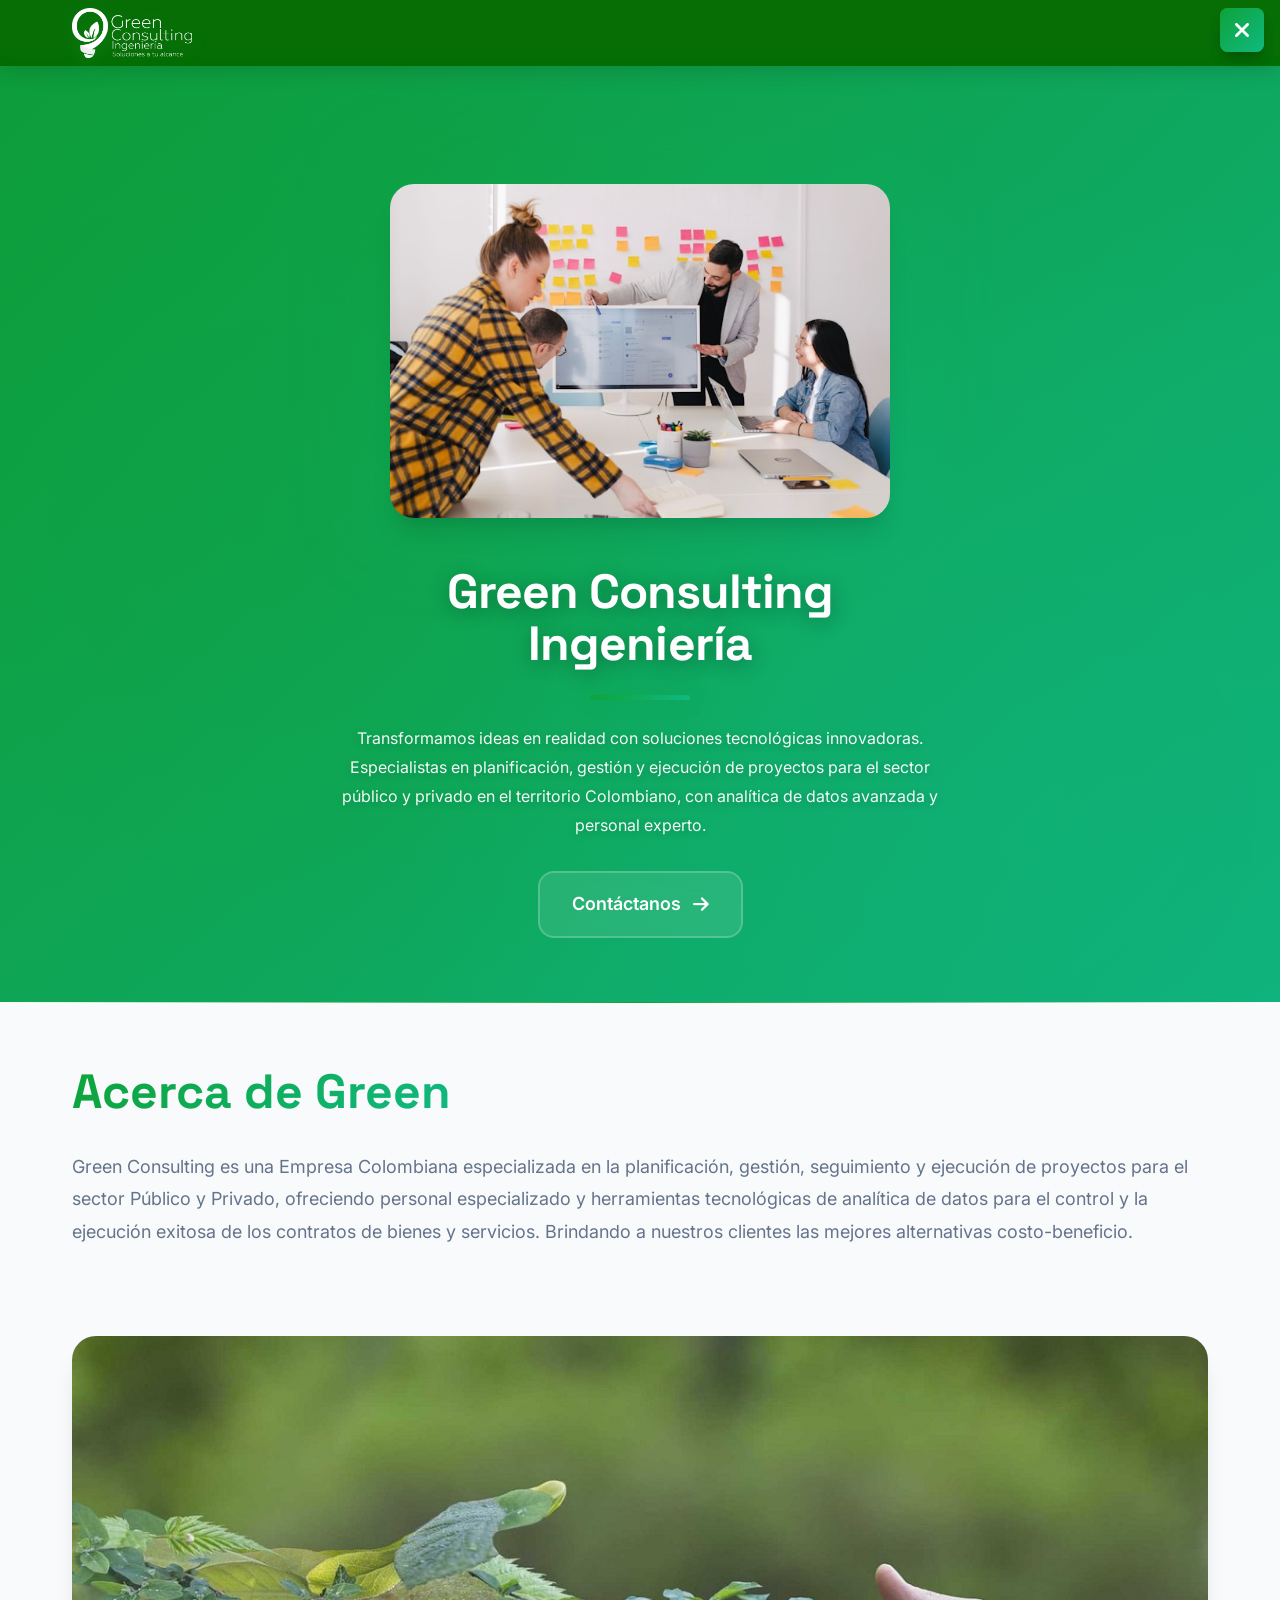
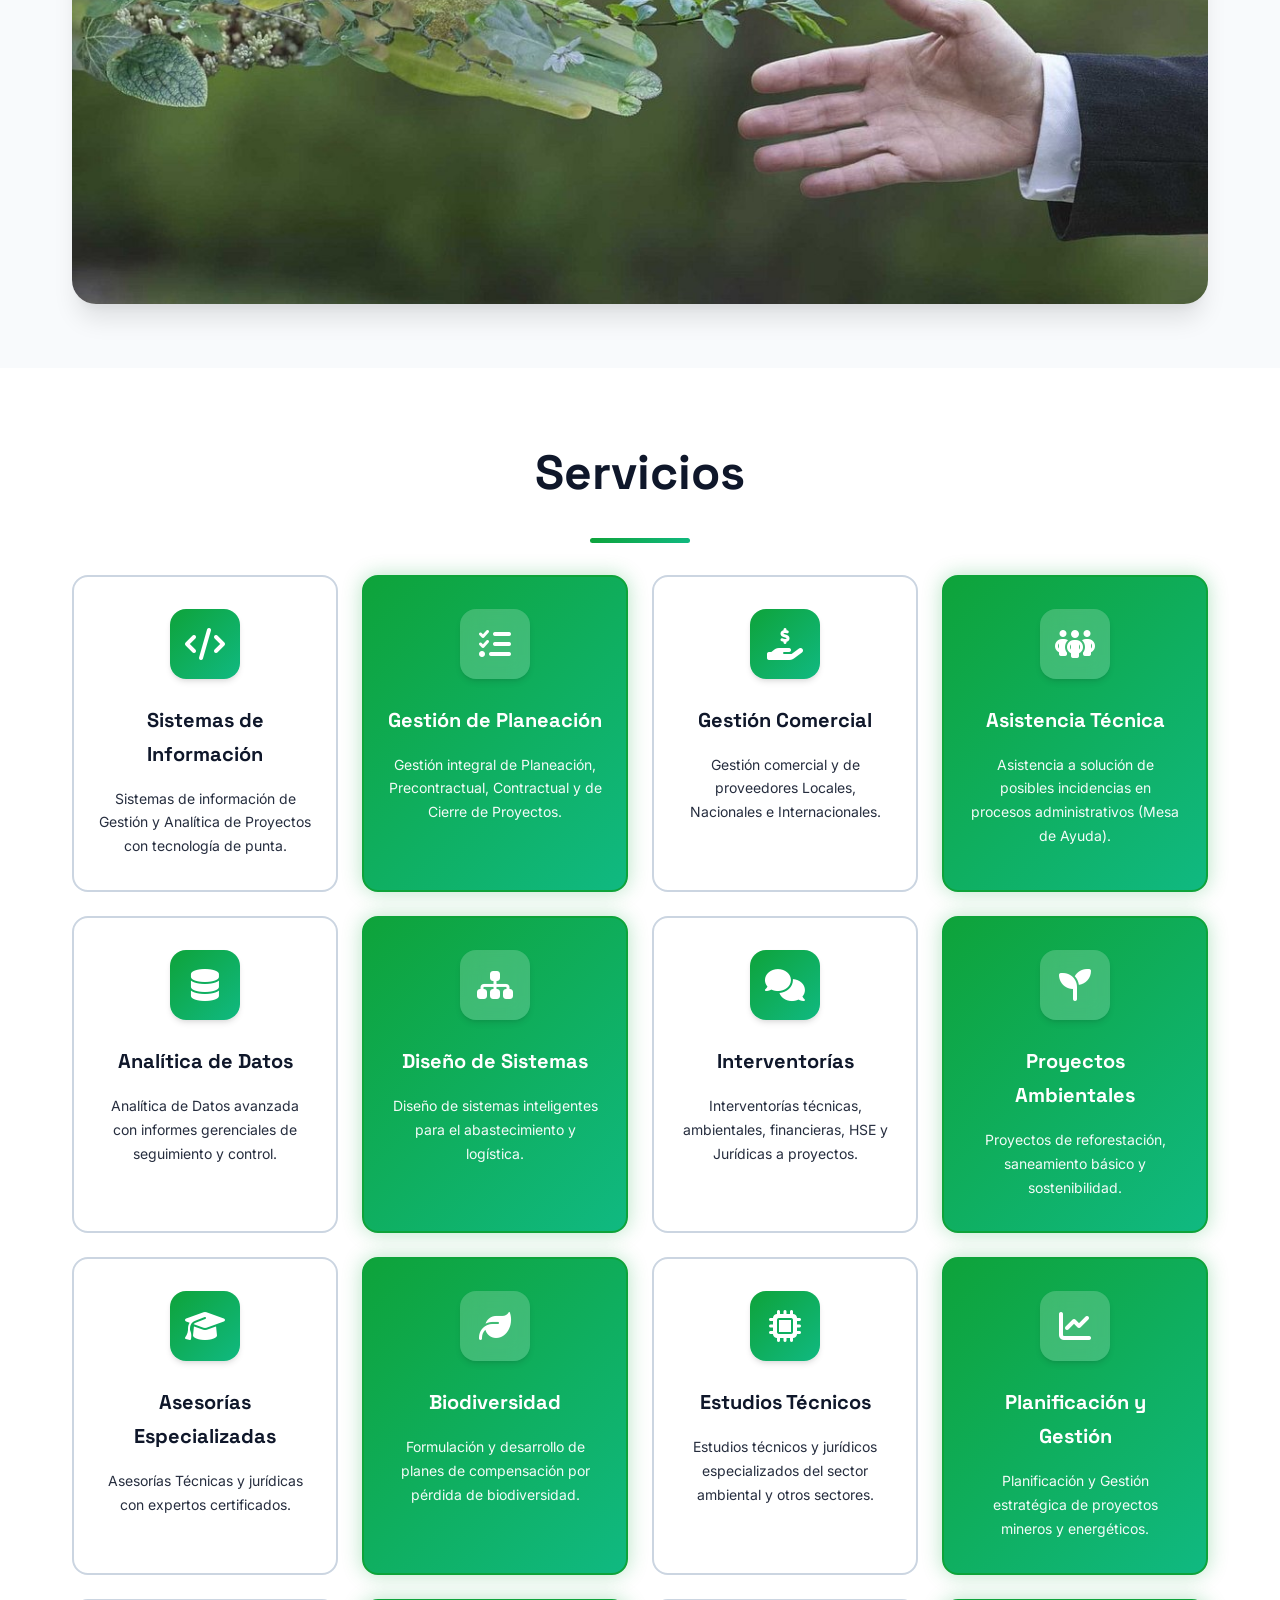
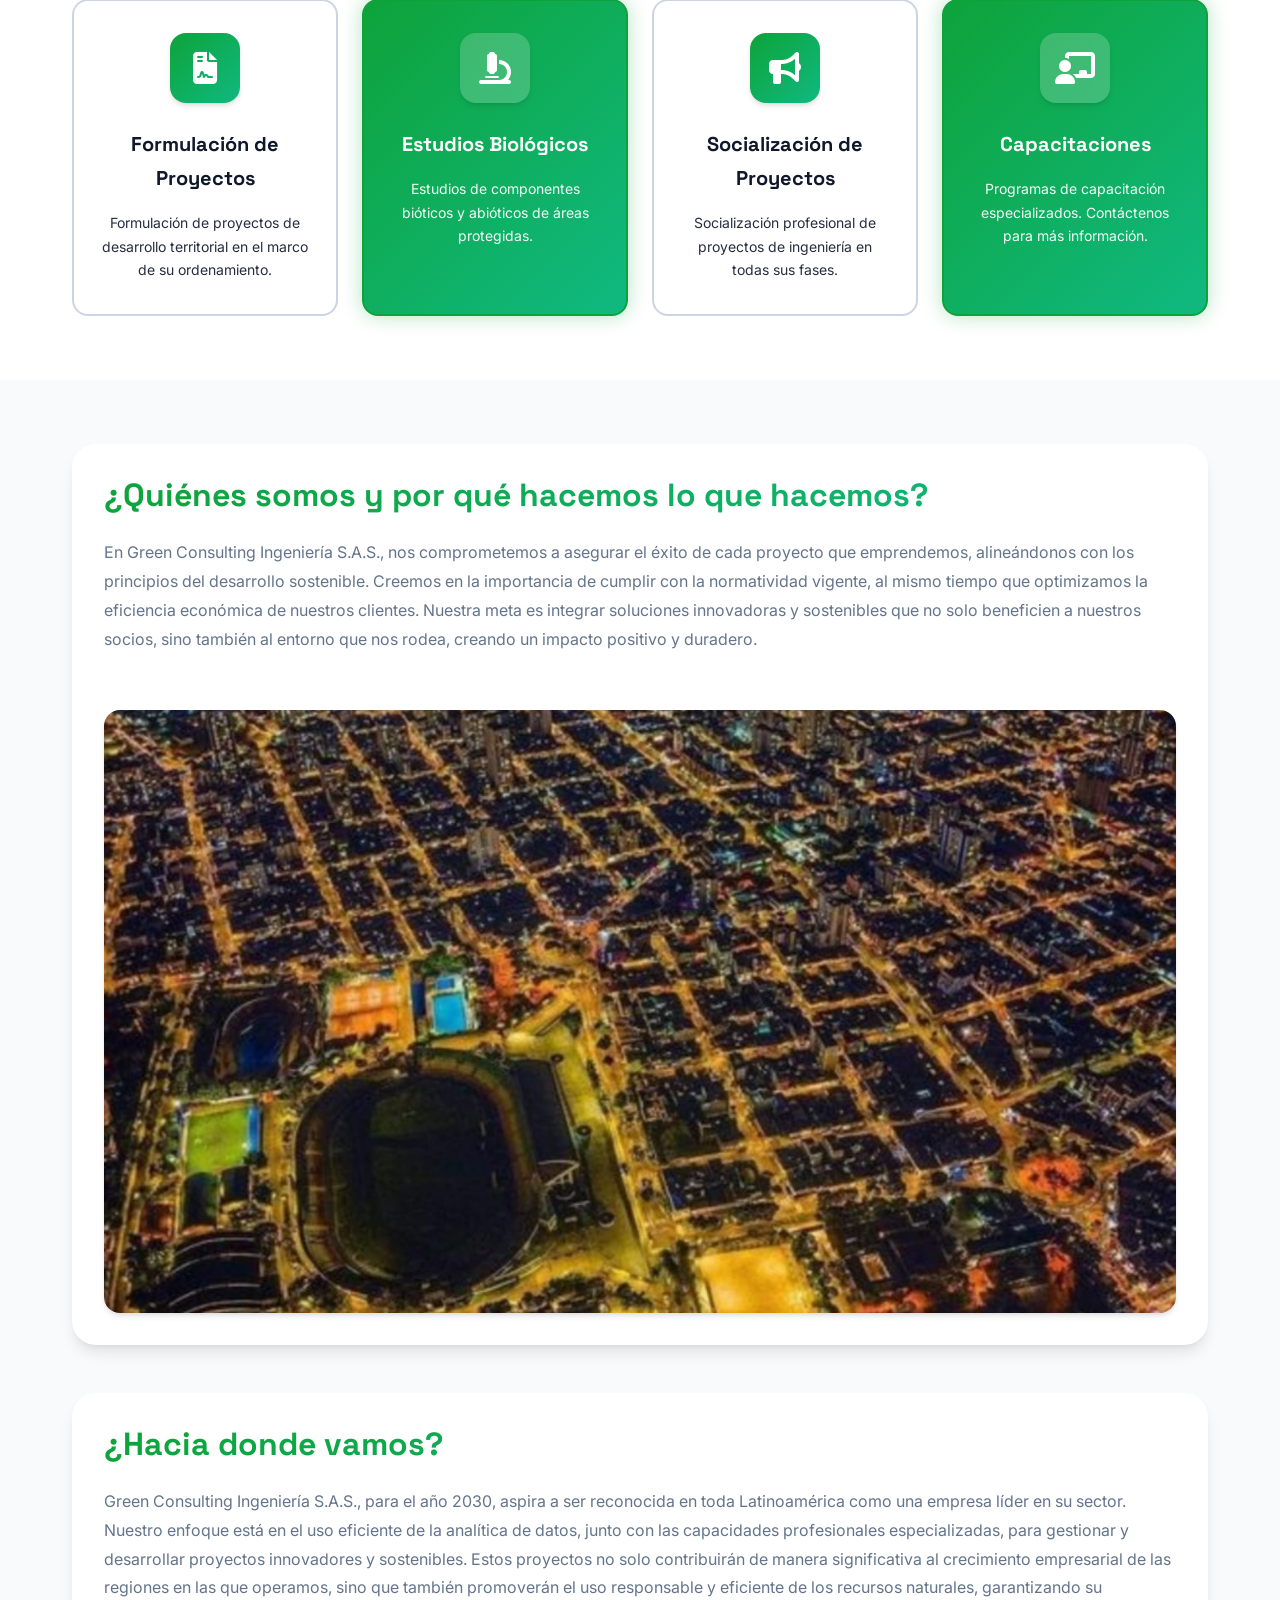
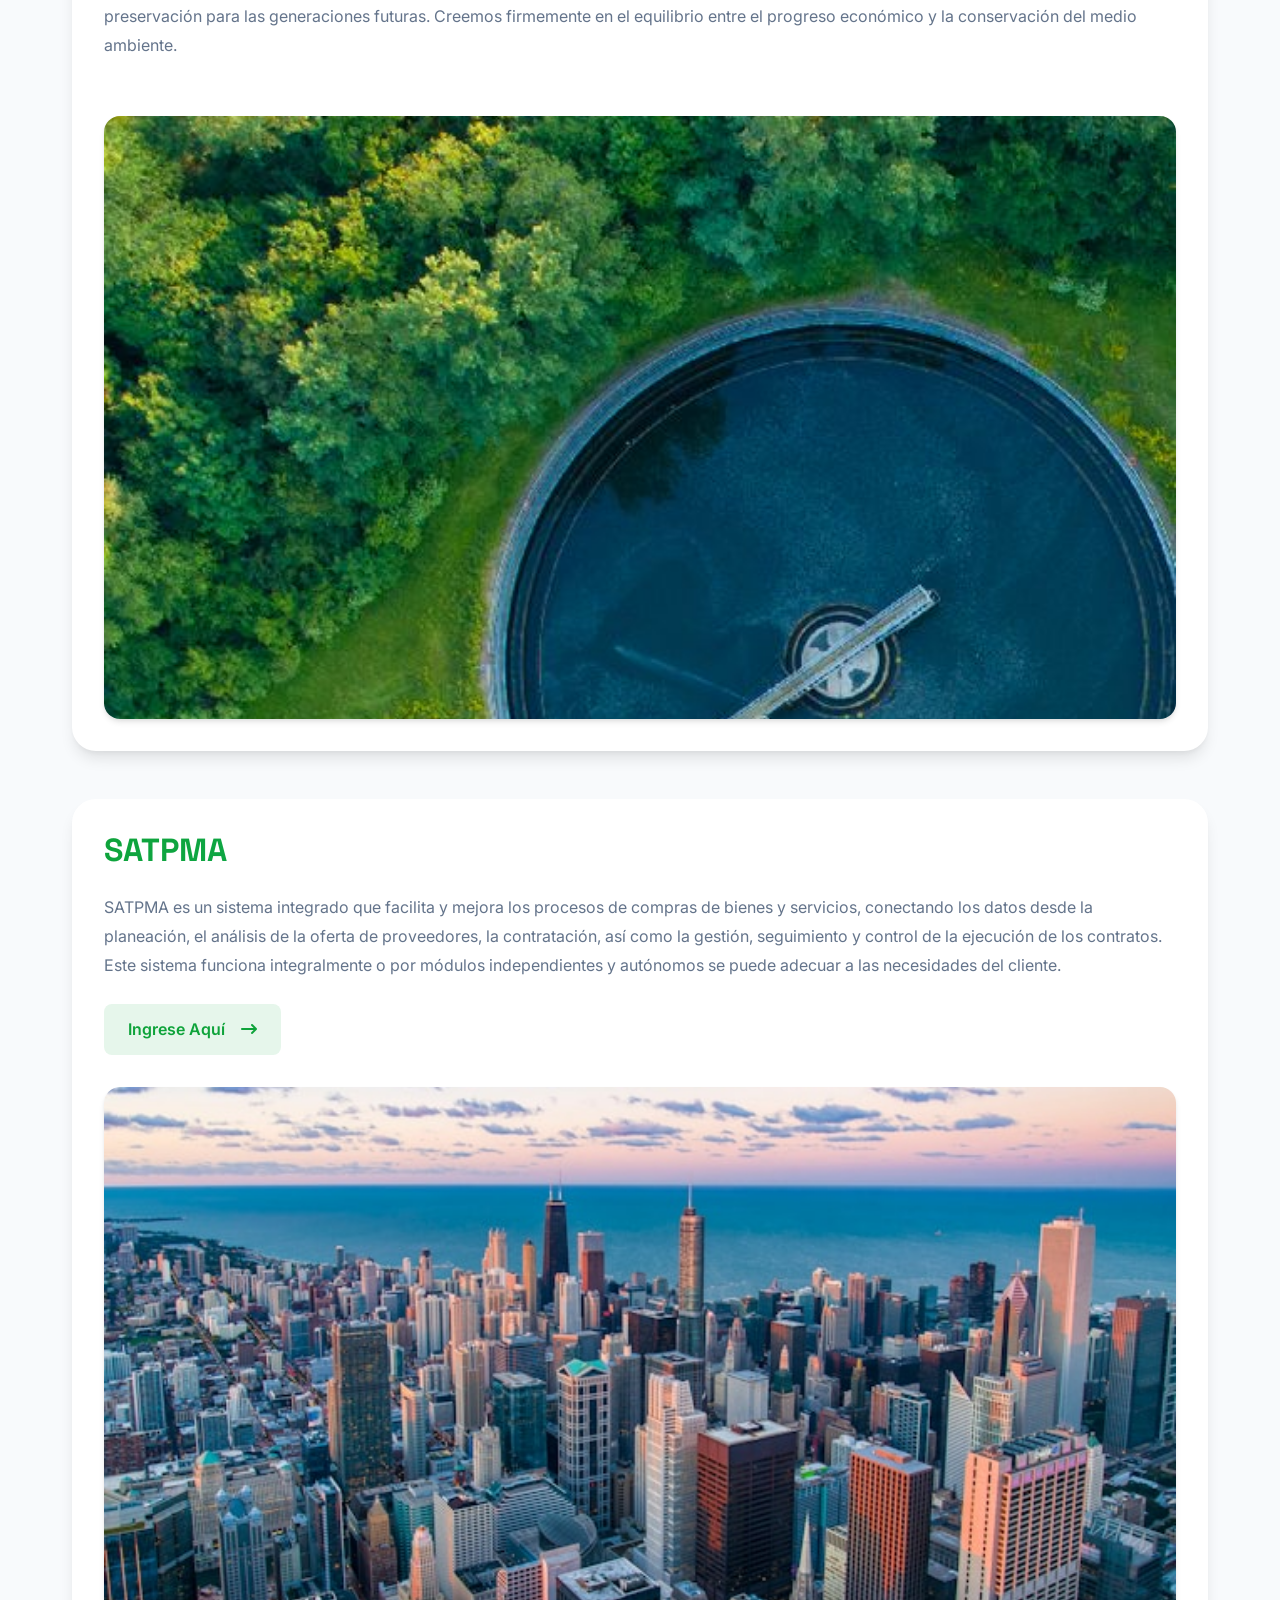
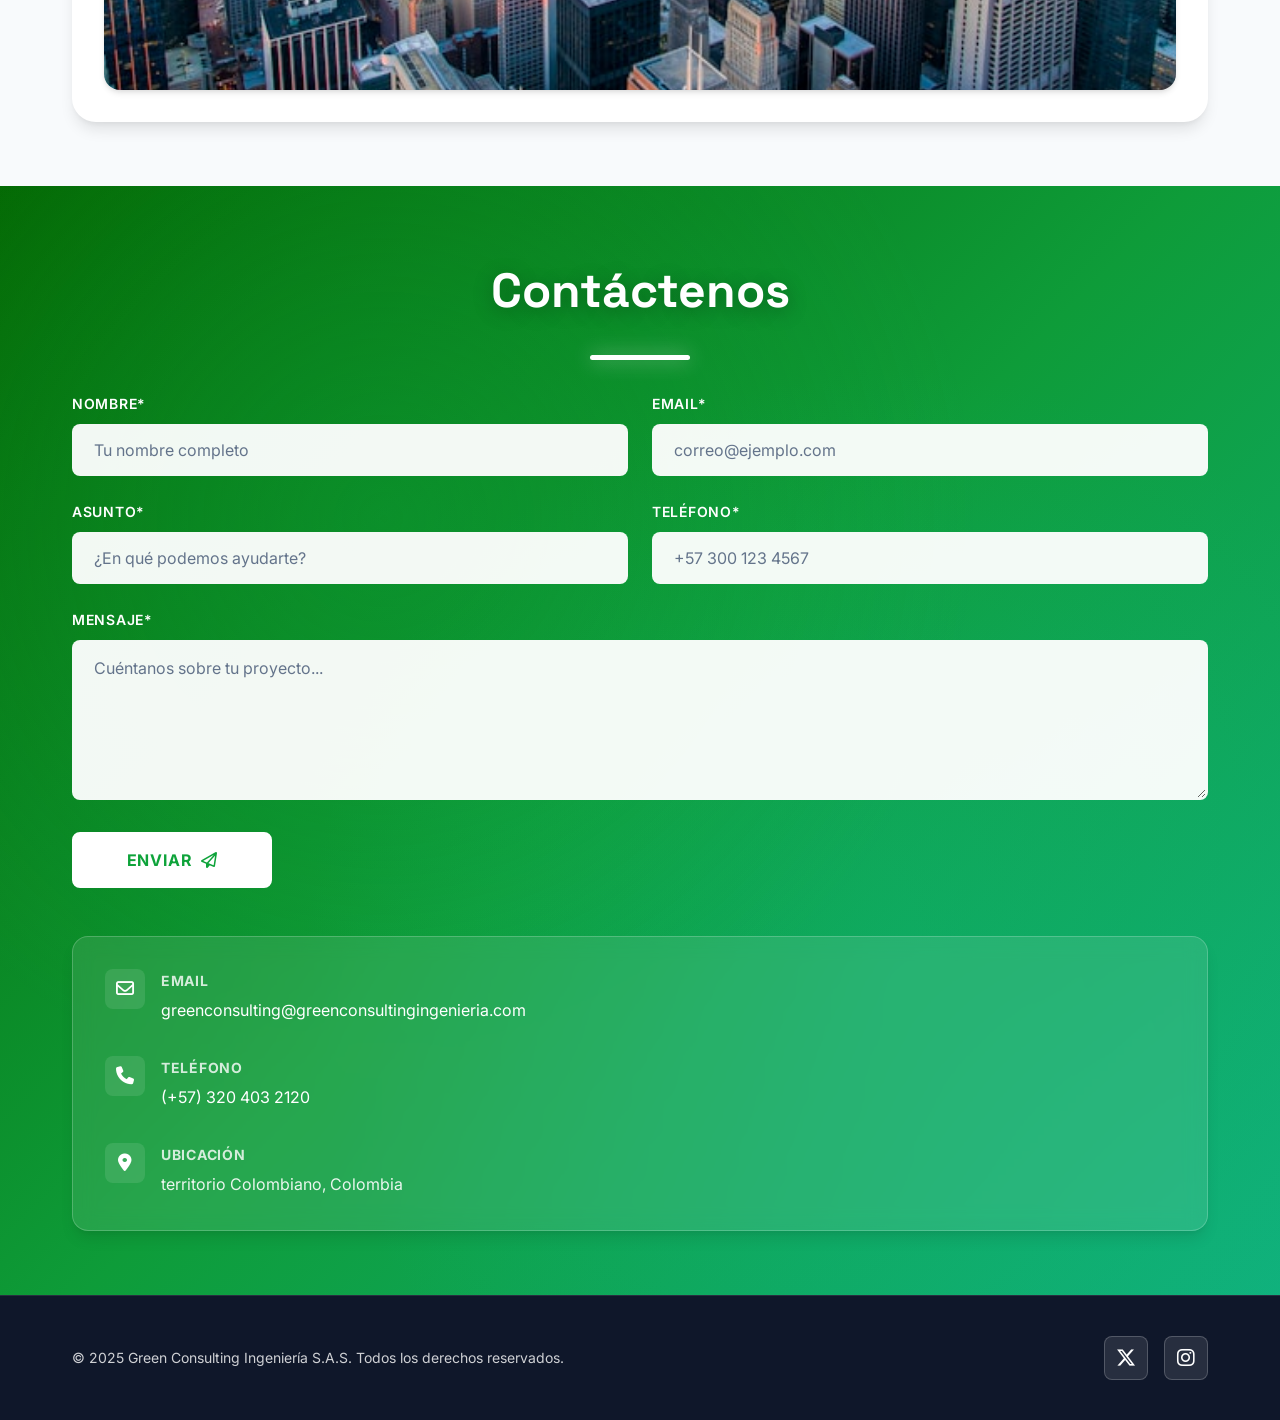
==== commit 3d8500e5: "fix: Update location references from Bucaramanga to Colombia for consistency in SEO and content" ====
--- a/index.html
+++ b/index.html
@@ -3,11 +3,11 @@
 <head>
 	<meta charset="UTF-8">
 	<meta name="viewport" content="width=device-width, initial-scale=1.0">
-	<title>Green Consulting Ingeniería | Soluciones Tecnológicas en Bucaramanga</title>
+	<title>Green Consulting Ingeniería | Soluciones Tecnológicas en Colombia</title>
 	
 	<!-- SEO Meta Tags -->
-	<meta name="description" content="Soluciones tecnológicas innovadoras, consultoría en ingeniería y gestión de proyectos en el área metropolitana de Bucaramanga. Especialistas en analítica de datos y proyectos ambientales.">
-	<meta name="keywords" content="consultoría ingeniería, soluciones tecnológicas Bucaramanga, gestión proyectos, analítica de datos, proyectos ambientales, SATPMA, interventoría técnica">
+	<meta name="description" content="Soluciones tecnológicas innovadoras, consultoría en ingeniería y gestión de proyectos en el territorio Colombiano. Especialistas en analítica de datos y proyectos ambientales.">
+	<meta name="keywords" content="consultoría ingeniería, soluciones tecnológicas Colombia, gestión proyectos, analítica de datos, proyectos ambientales, SATPMA, interventoría técnica">
 	<meta name="author" content="Green Consulting Ingeniería S.A.S.">
 	<meta name="robots" content="index, follow">
 	
@@ -15,14 +15,14 @@
 	<meta property="og:type" content="website">
 	<meta property="og:url" content="https://greenconsultingingenieria.com/">
 	<meta property="og:title" content="Green Consulting Ingeniería | Soluciones Tecnológicas">
-	<meta property="og:description" content="Especialistas en planificación, gestión y ejecución de proyectos tecnológicos y ambientales en Bucaramanga.">
+	<meta property="og:description" content="Especialistas en planificación, gestión y ejecución de proyectos tecnológicos y ambientales en Colombia.">
 	<meta property="og:image" content="images/green-green.png">
 	
 	<!-- Twitter -->
 	<meta property="twitter:card" content="summary_large_image">
 	<meta property="twitter:url" content="https://greenconsultingingenieria.com/">
 	<meta property="twitter:title" content="Green Consulting Ingeniería | Soluciones Tecnológicas">
-	<meta property="twitter:description" content="Especialistas en planificación, gestión y ejecución de proyectos tecnológicos y ambientales en Bucaramanga.">
+	<meta property="twitter:description" content="Especialistas en planificación, gestión y ejecución de proyectos tecnológicos y ambientales en Colombia.">
 	<meta property="twitter:image" content="images/green-green.png">
 	
 	<!-- Favicon -->
@@ -94,7 +94,7 @@
 			<div class="text">
 				<h1>Green Consulting Ingeniería</h1>
 				<p>
-					Transformamos ideas en realidad con soluciones tecnológicas innovadoras. Especialistas en planificación, gestión y ejecución de proyectos para el sector público y privado en el área metropolitana de Bucaramanga, con analítica de datos avanzada y personal experto.
+					Transformamos ideas en realidad con soluciones tecnológicas innovadoras. Especialistas en planificación, gestión y ejecución de proyectos para el sector público y privado en el territorio Colombiano, con analítica de datos avanzada y personal experto.
 				</p>
 				<a href="#contact">Contáctanos <i class="fa-solid fa-arrow-right"></i></a>
 			</div>
@@ -394,7 +394,7 @@
 							<i class="fa-solid fa-location-dot"></i>
 							<div>
 								<strong>Ubicación</strong>
-								<span style="color: white; opacity: 0.9;">Área Metropolitana de Bucaramanga, Colombia</span>
+								<span style="color: white; opacity: 0.9;">territorio Colombiano, Colombia</span>
 							</div>
 						</li>
 					</ul>
--- a/css/style.css
+++ b/css/style.css
@@ -172,12 +172,12 @@
 	a.showmenu, a.hidemenu{
 		display: none;
 		position: fixed;
-		width: 48px;
-		height: 48px;
-		color: var(--white);
-		font-size: 24px;
-		top: 1.25rem;
-		right: 1.5rem;
+		width: 44px;
+		height: 44px;
+		color: var(--white);
+		font-size: 22px;
+		top: 0.5rem;
+		right: 1rem;
 		z-index: 1001;
 		background: var(--gradient-primary);
 		border-radius: var(--radius-md);
--- a/css/style-responsive.css
+++ b/css/style-responsive.css
@@ -24,28 +24,39 @@
 	}
 	
 	nav{
-		display: none;
 		position: fixed;
 		left: 0;
 		top: 0;
 		background: rgba(3,108,0,0.98);
 		backdrop-filter: blur(20px);
 		width: 100%;
-		height: 100%;
+		height: 100vh;
+		height: 100dvh; /* Dynamic viewport height for mobile browsers */
 		z-index: 1000;
 		overflow-y: auto;
-		padding: 8rem 2rem 4rem;
+		-webkit-overflow-scrolling: touch; /* Smooth scrolling on iOS */
+		padding: 0;
 		opacity: 0;
-		transition: opacity var(--transition-base);
+		visibility: hidden;
+		transition: opacity var(--transition-base), visibility var(--transition-base);
+		display: flex;
+		align-items: center;
+		justify-content: center;
+	}
+	
+	nav.open {
+		opacity: 1;
+		visibility: visible;
 	}
 	
 	nav ul{
 		display: flex;
 		flex-direction: column;
 		width: 100%;
-		max-width: 300px;
-		margin: 0 auto;
-		gap: 1rem;
+		max-width: 320px;
+		margin: 0;
+		gap: 0.75rem;
+		padding: 1rem 0;
 	}
 	
 	nav ul li{
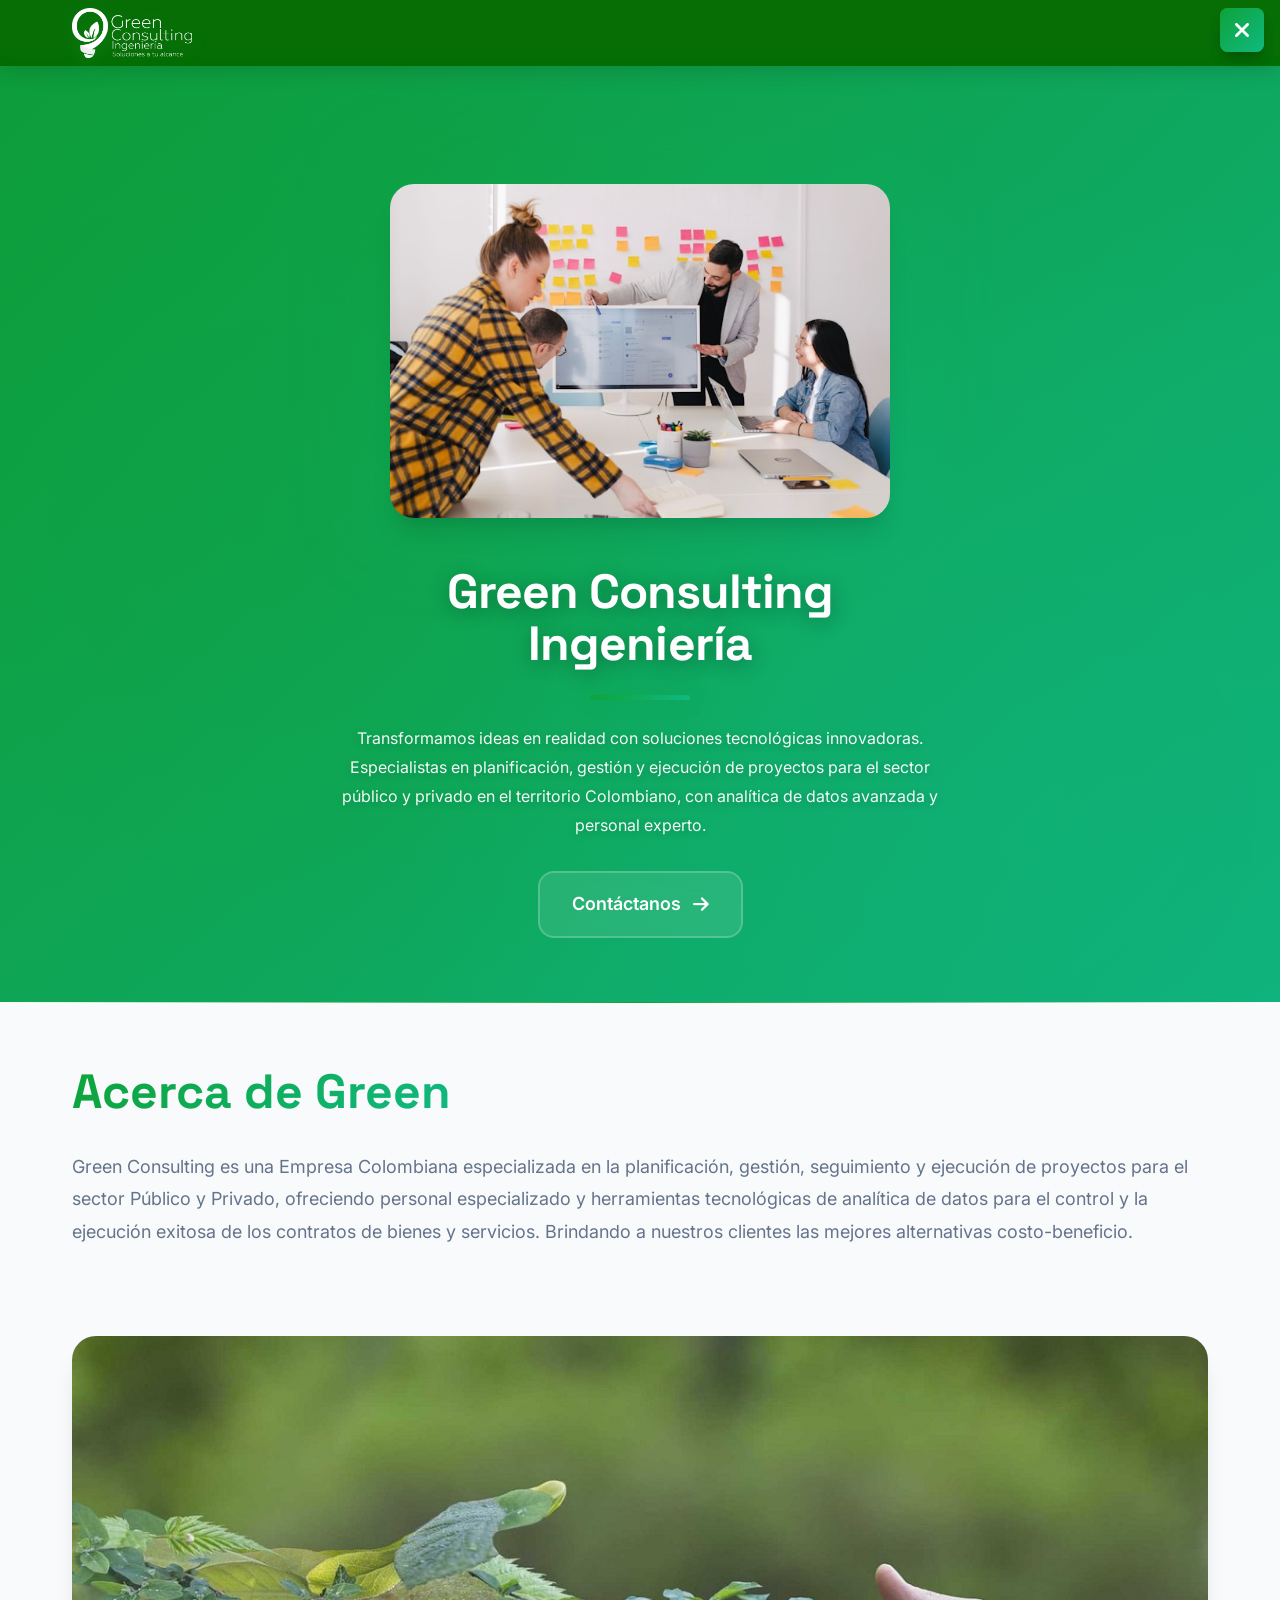
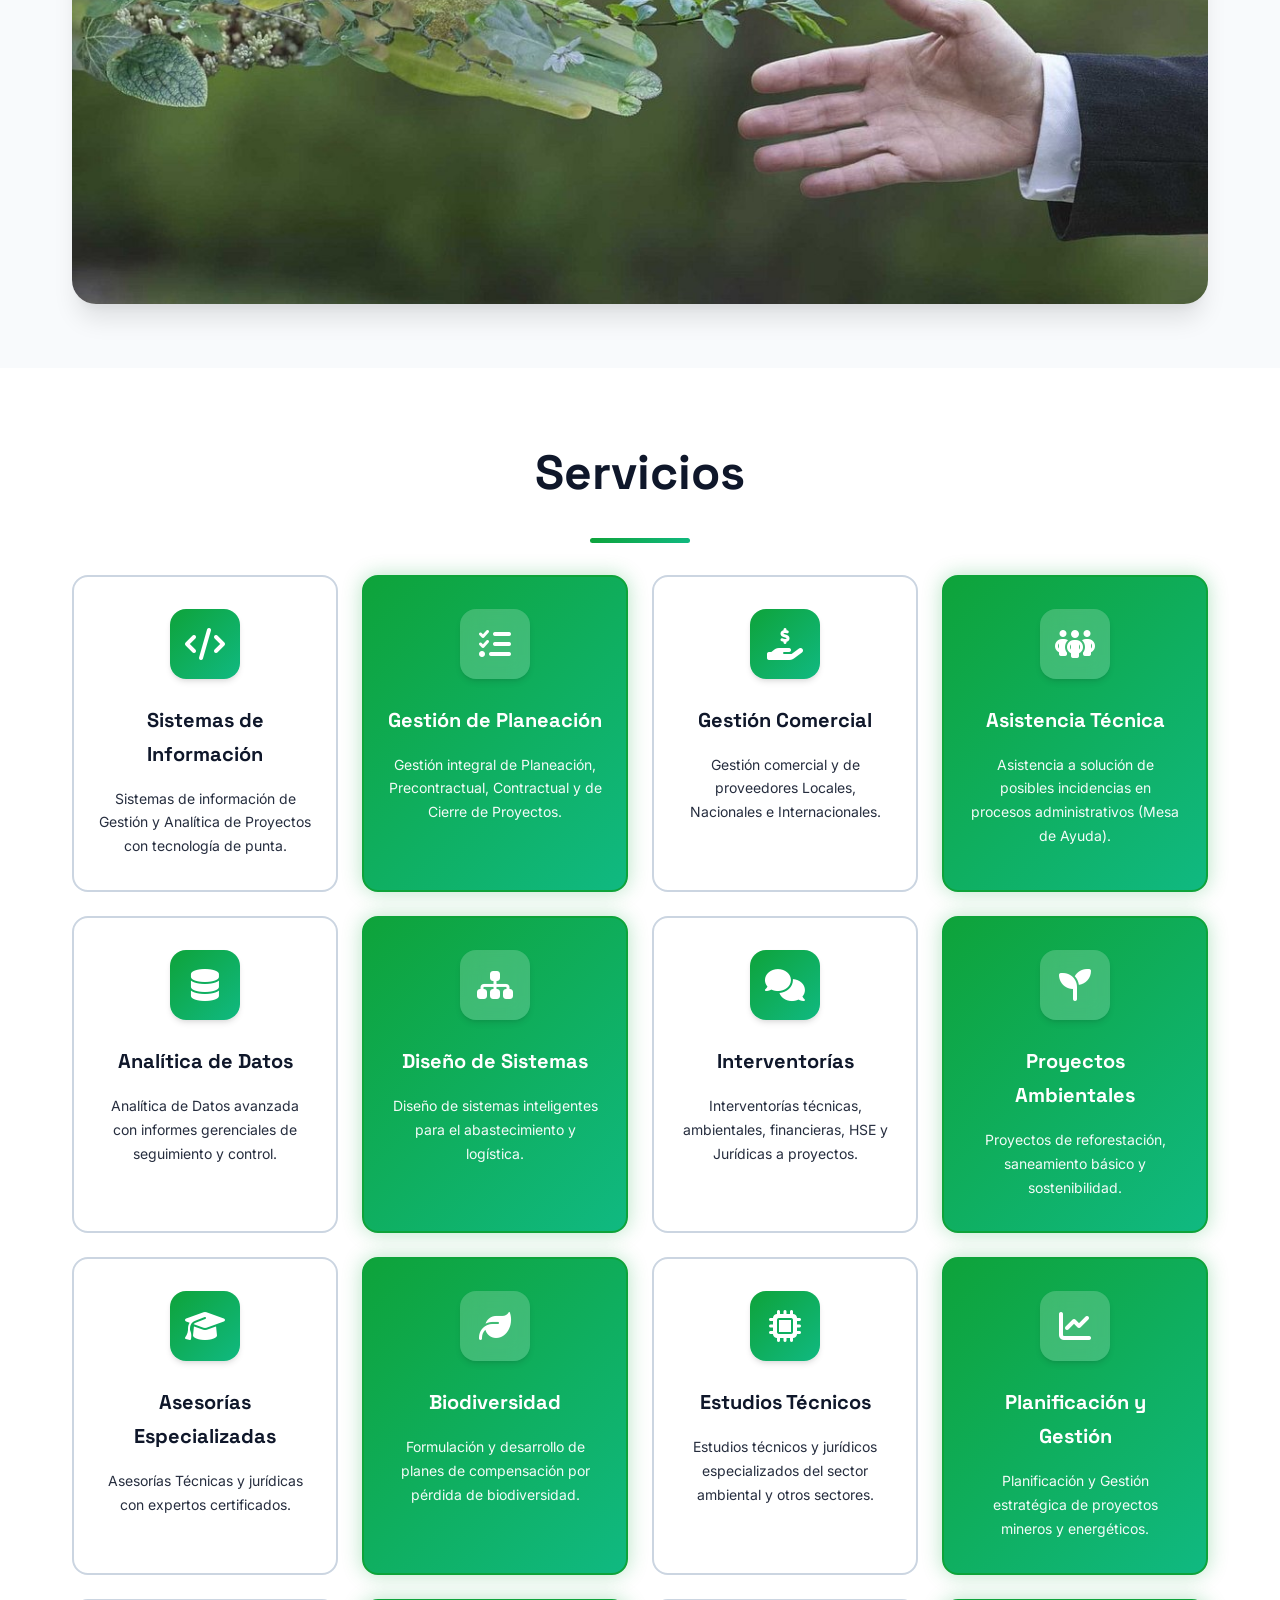
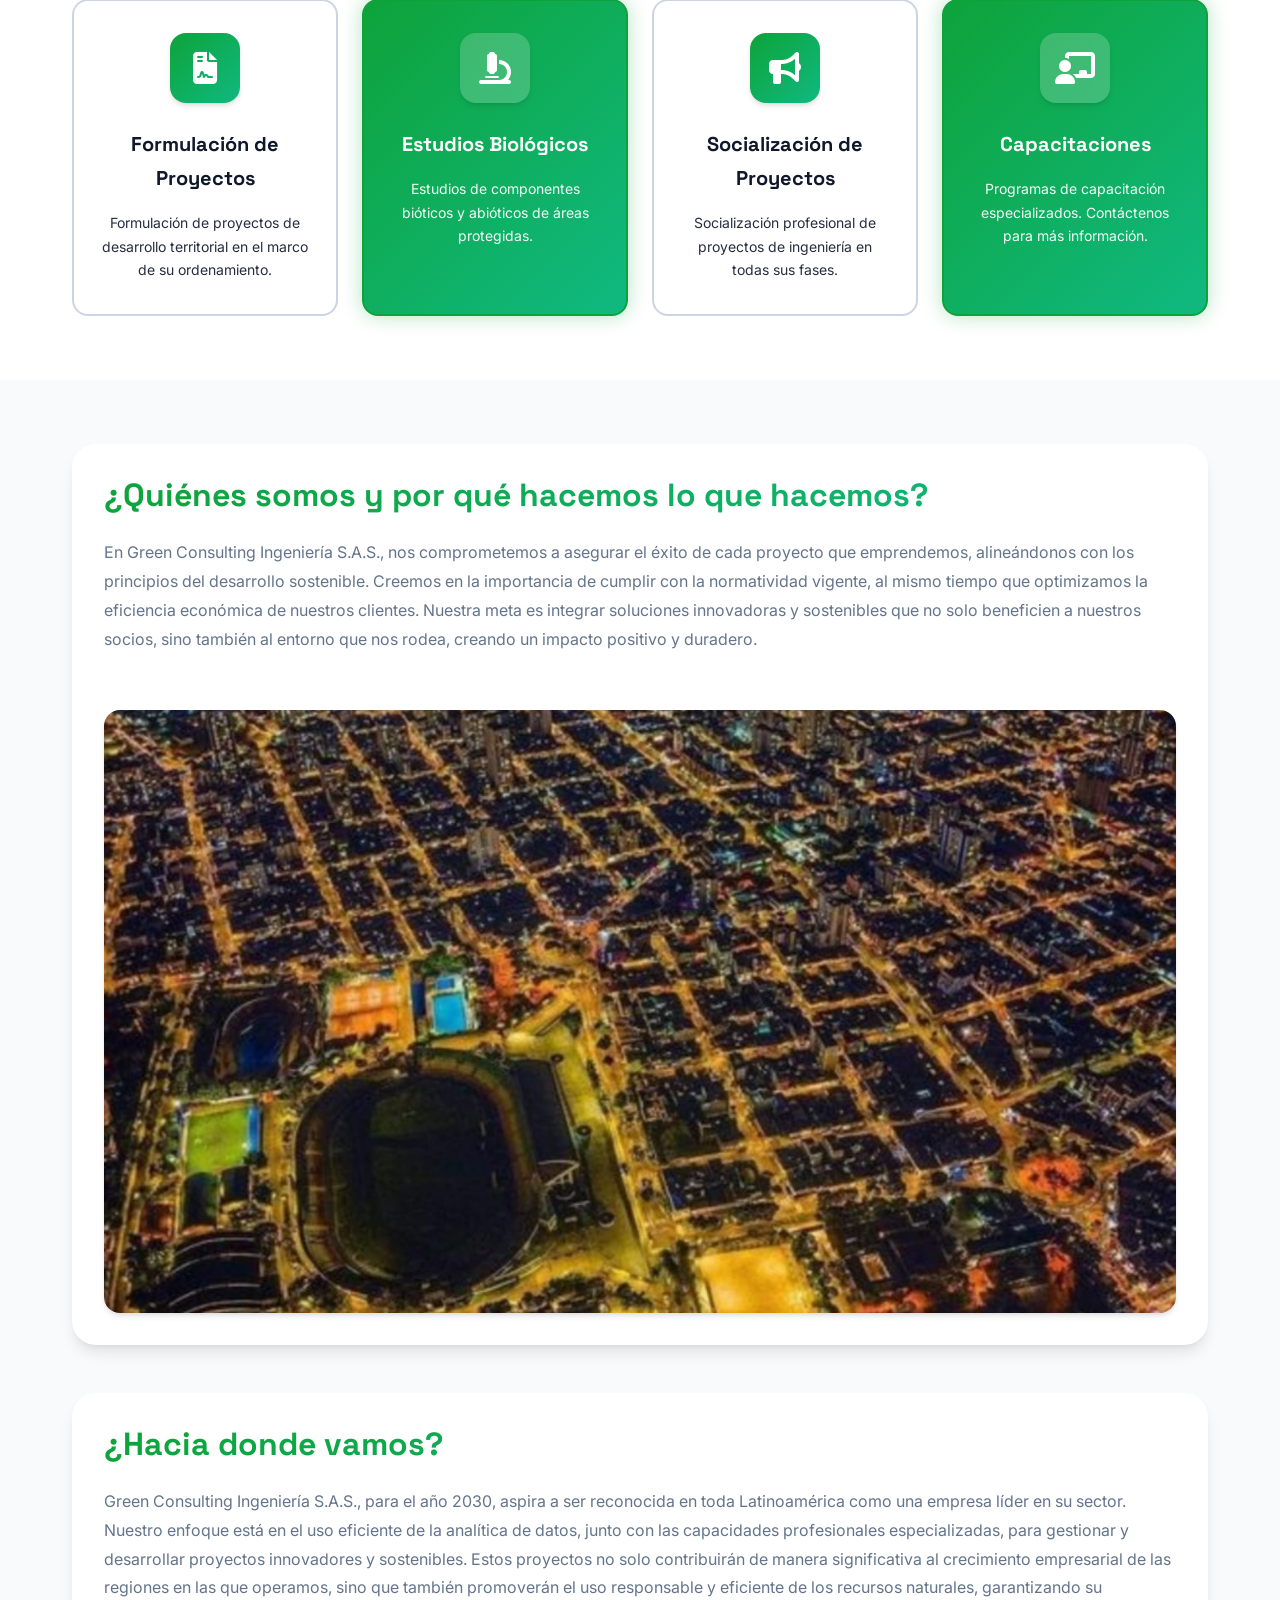
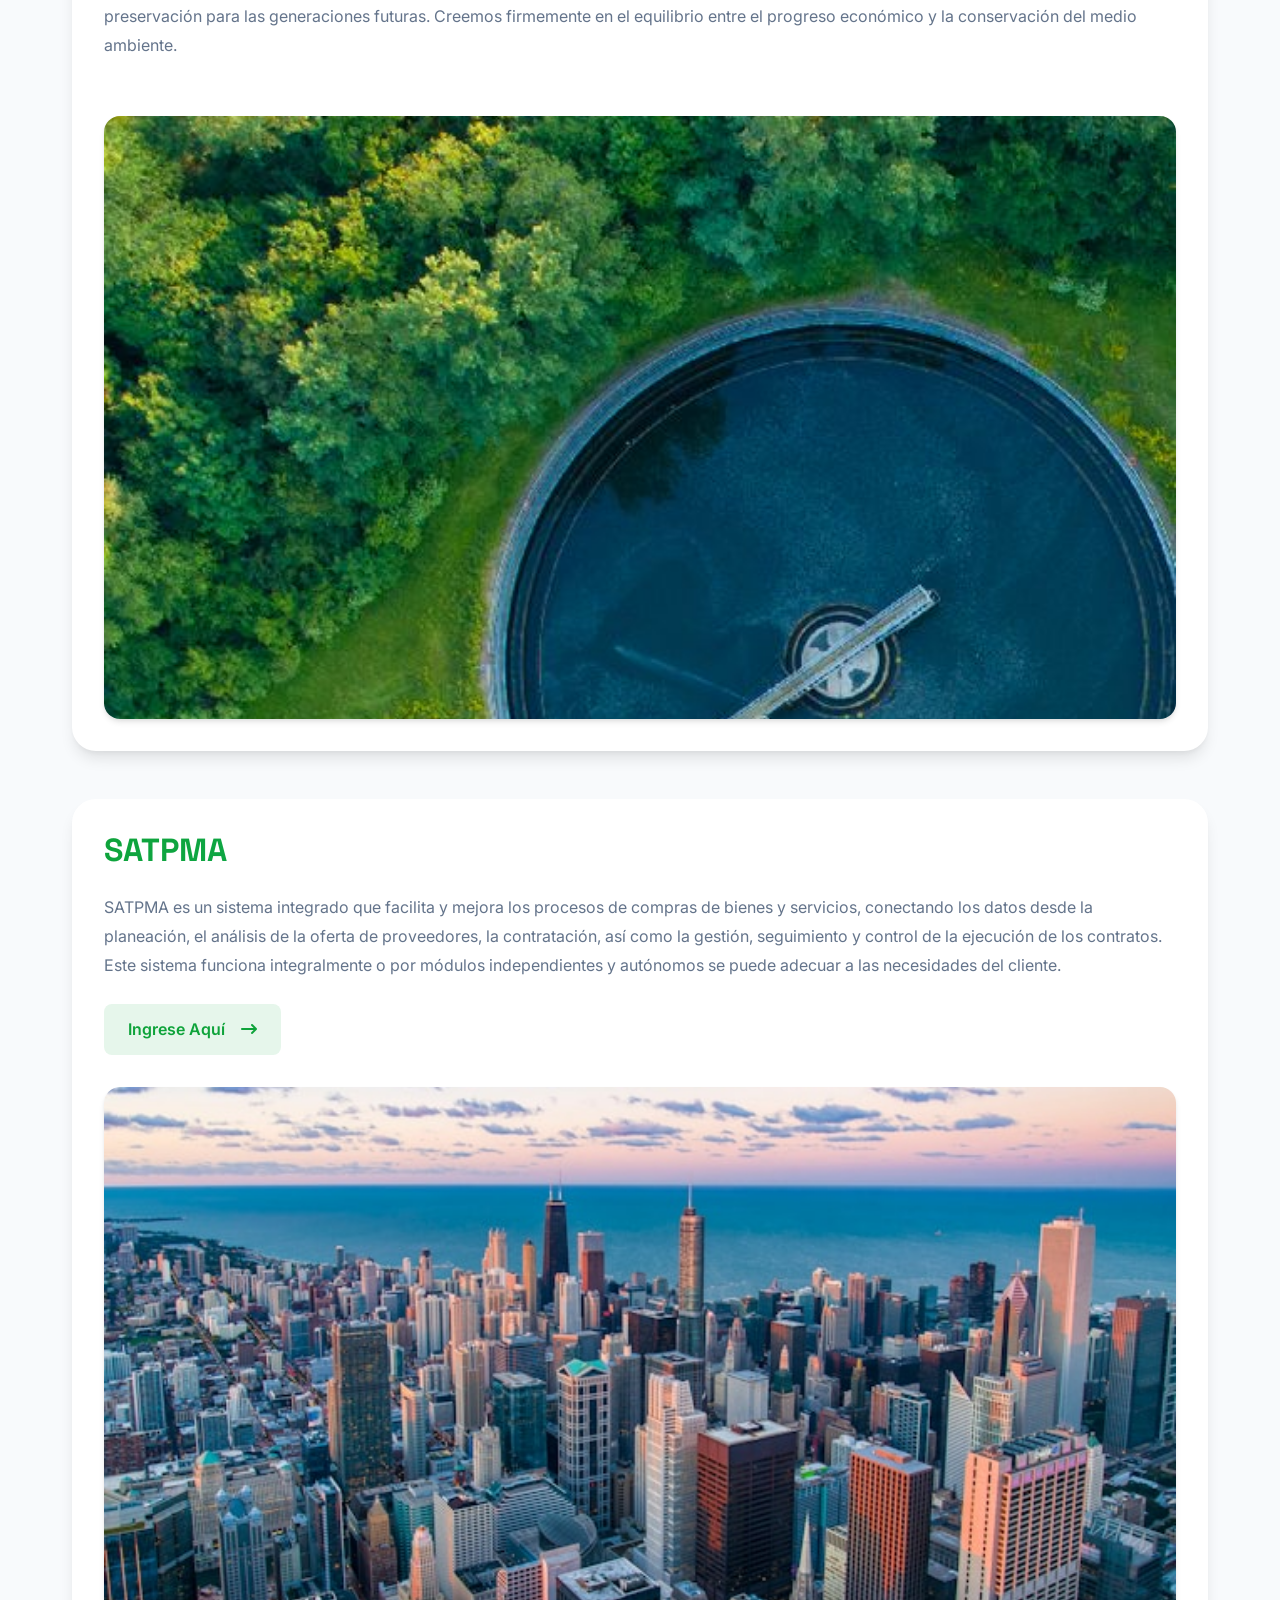
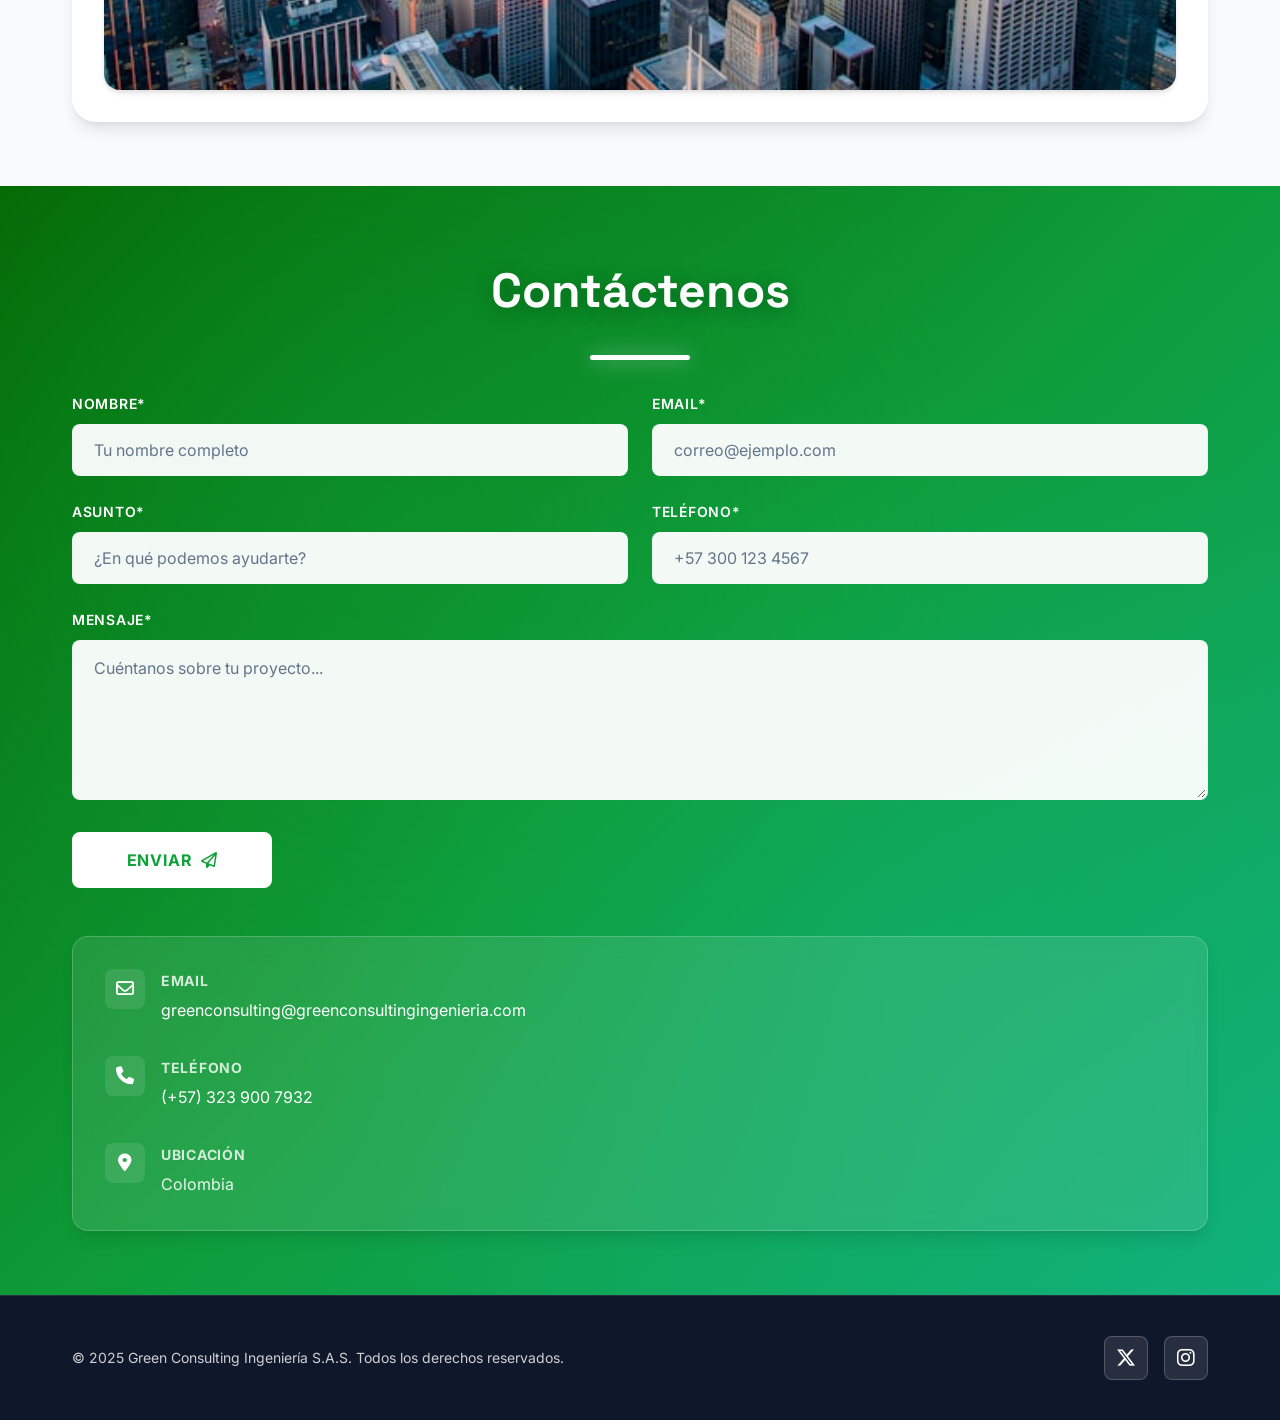
==== commit 1cee8821: "fix: Update contact phone number and location display for accuracy" ====
--- a/index.html
+++ b/index.html
@@ -387,14 +387,14 @@
 							<i class="fa-solid fa-phone"></i>
 							<div>
 								<strong>Teléfono</strong>
-								<a href="tel:+573204032120">(+57) 320 403 2120</a>
+								<a href="tel:+573239007932">(+57) 323 900 7932</a>
 							</div>
 						</li>
 						<li>
 							<i class="fa-solid fa-location-dot"></i>
 							<div>
 								<strong>Ubicación</strong>
-								<span style="color: white; opacity: 0.9;">territorio Colombiano, Colombia</span>
+								<span style="color: white; opacity: 0.9;">Colombia</span>
 							</div>
 						</li>
 					</ul>
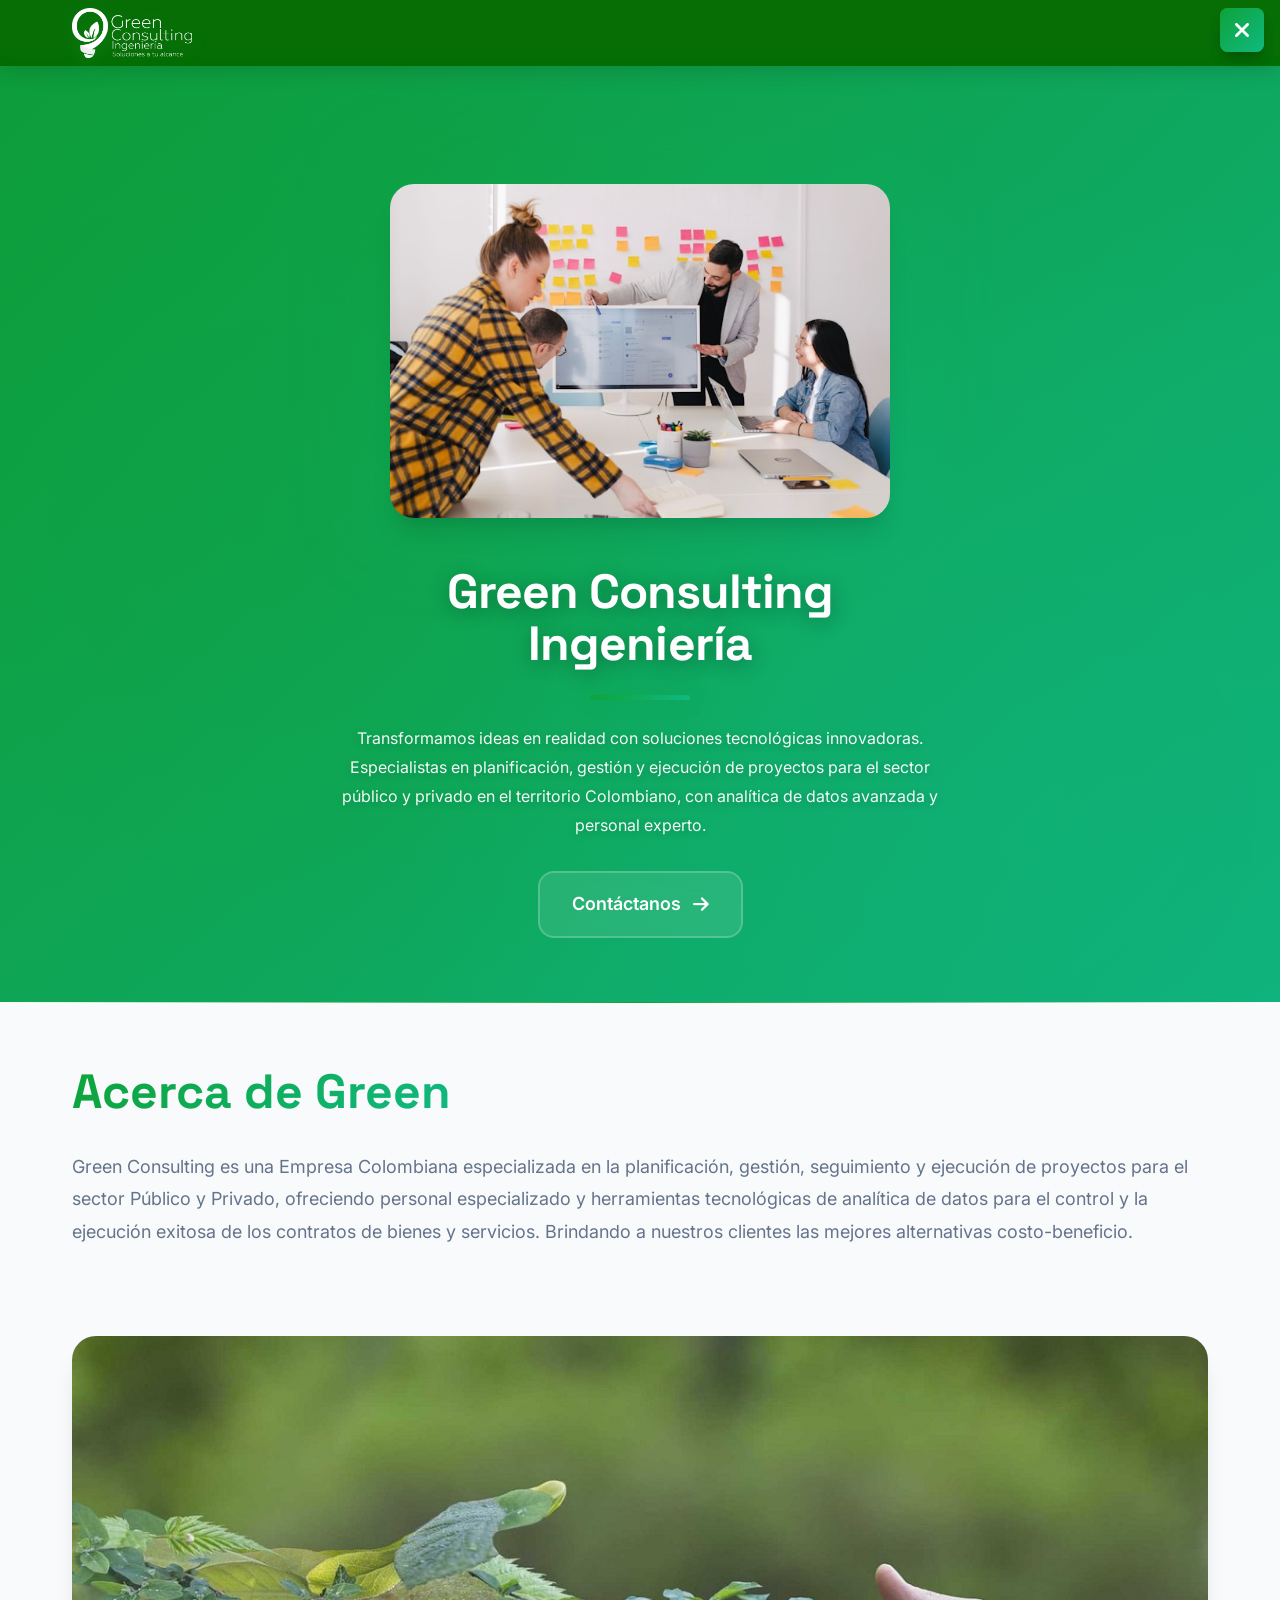
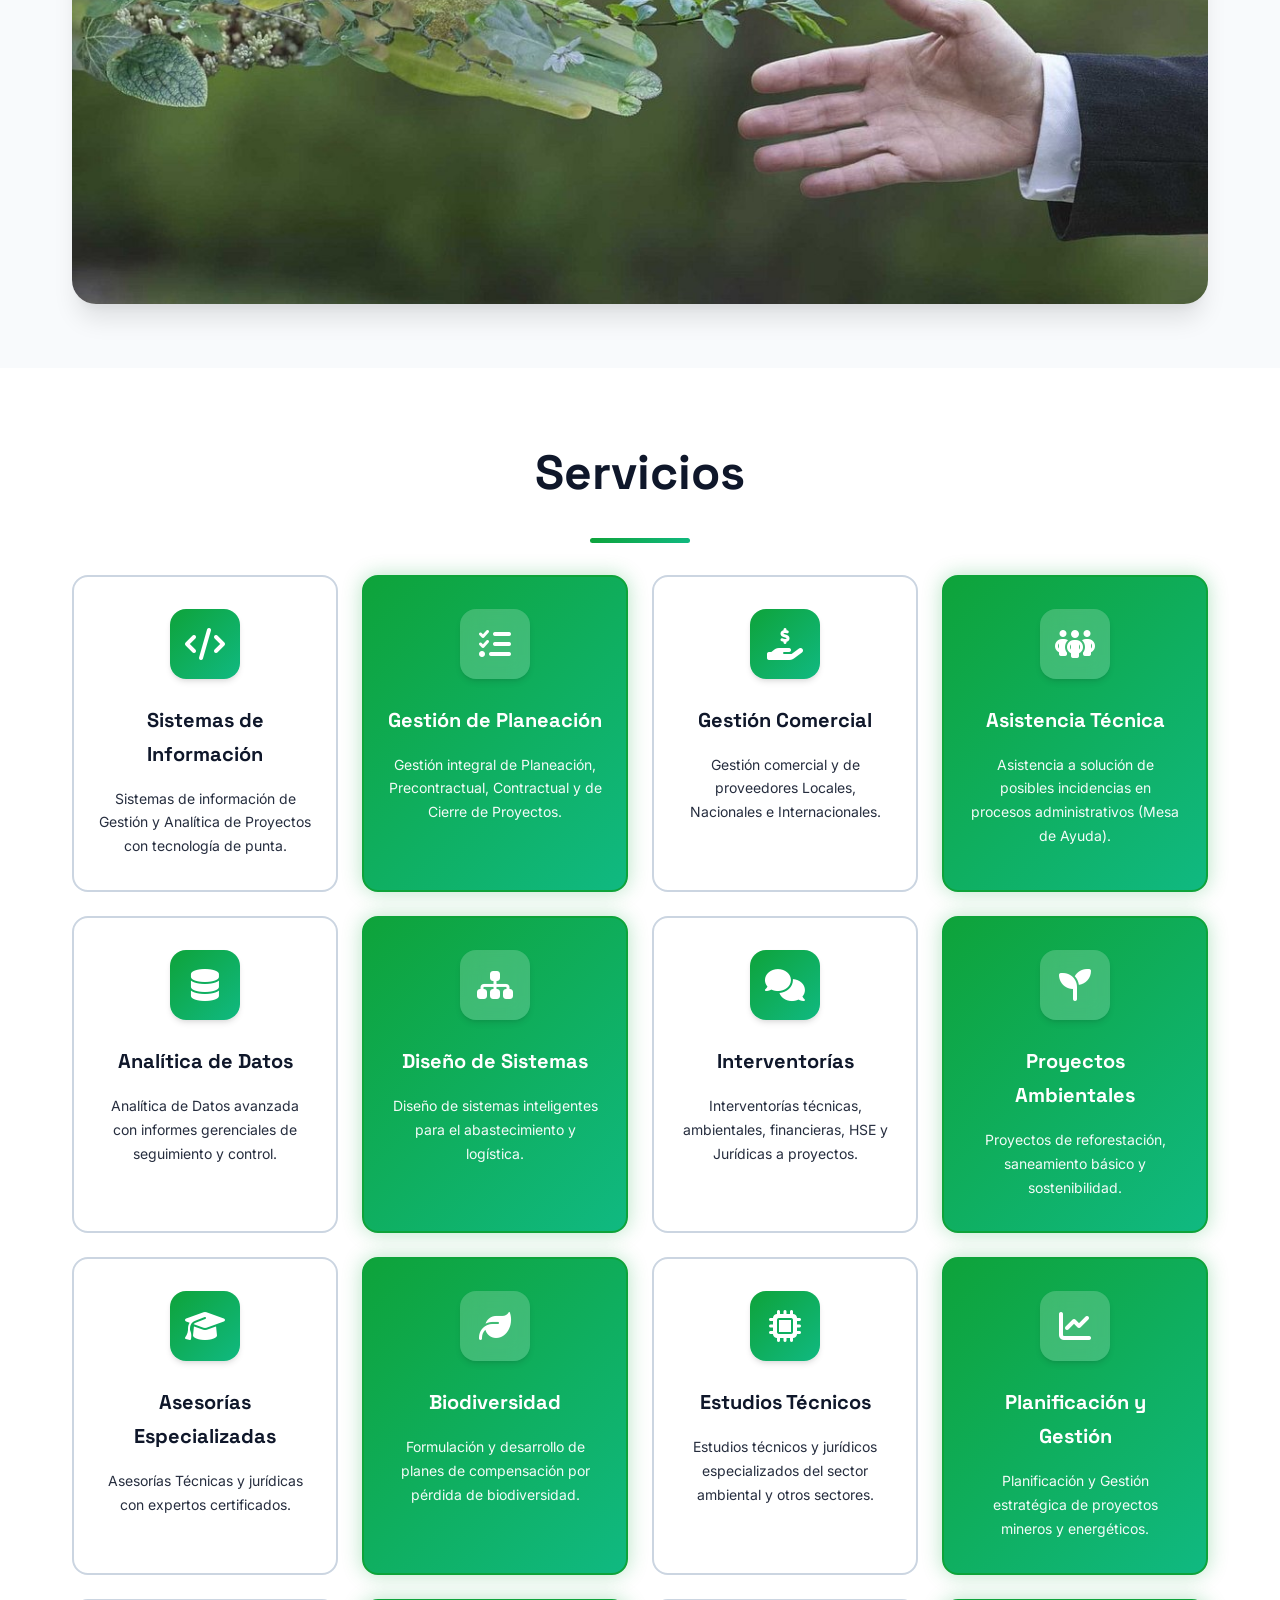
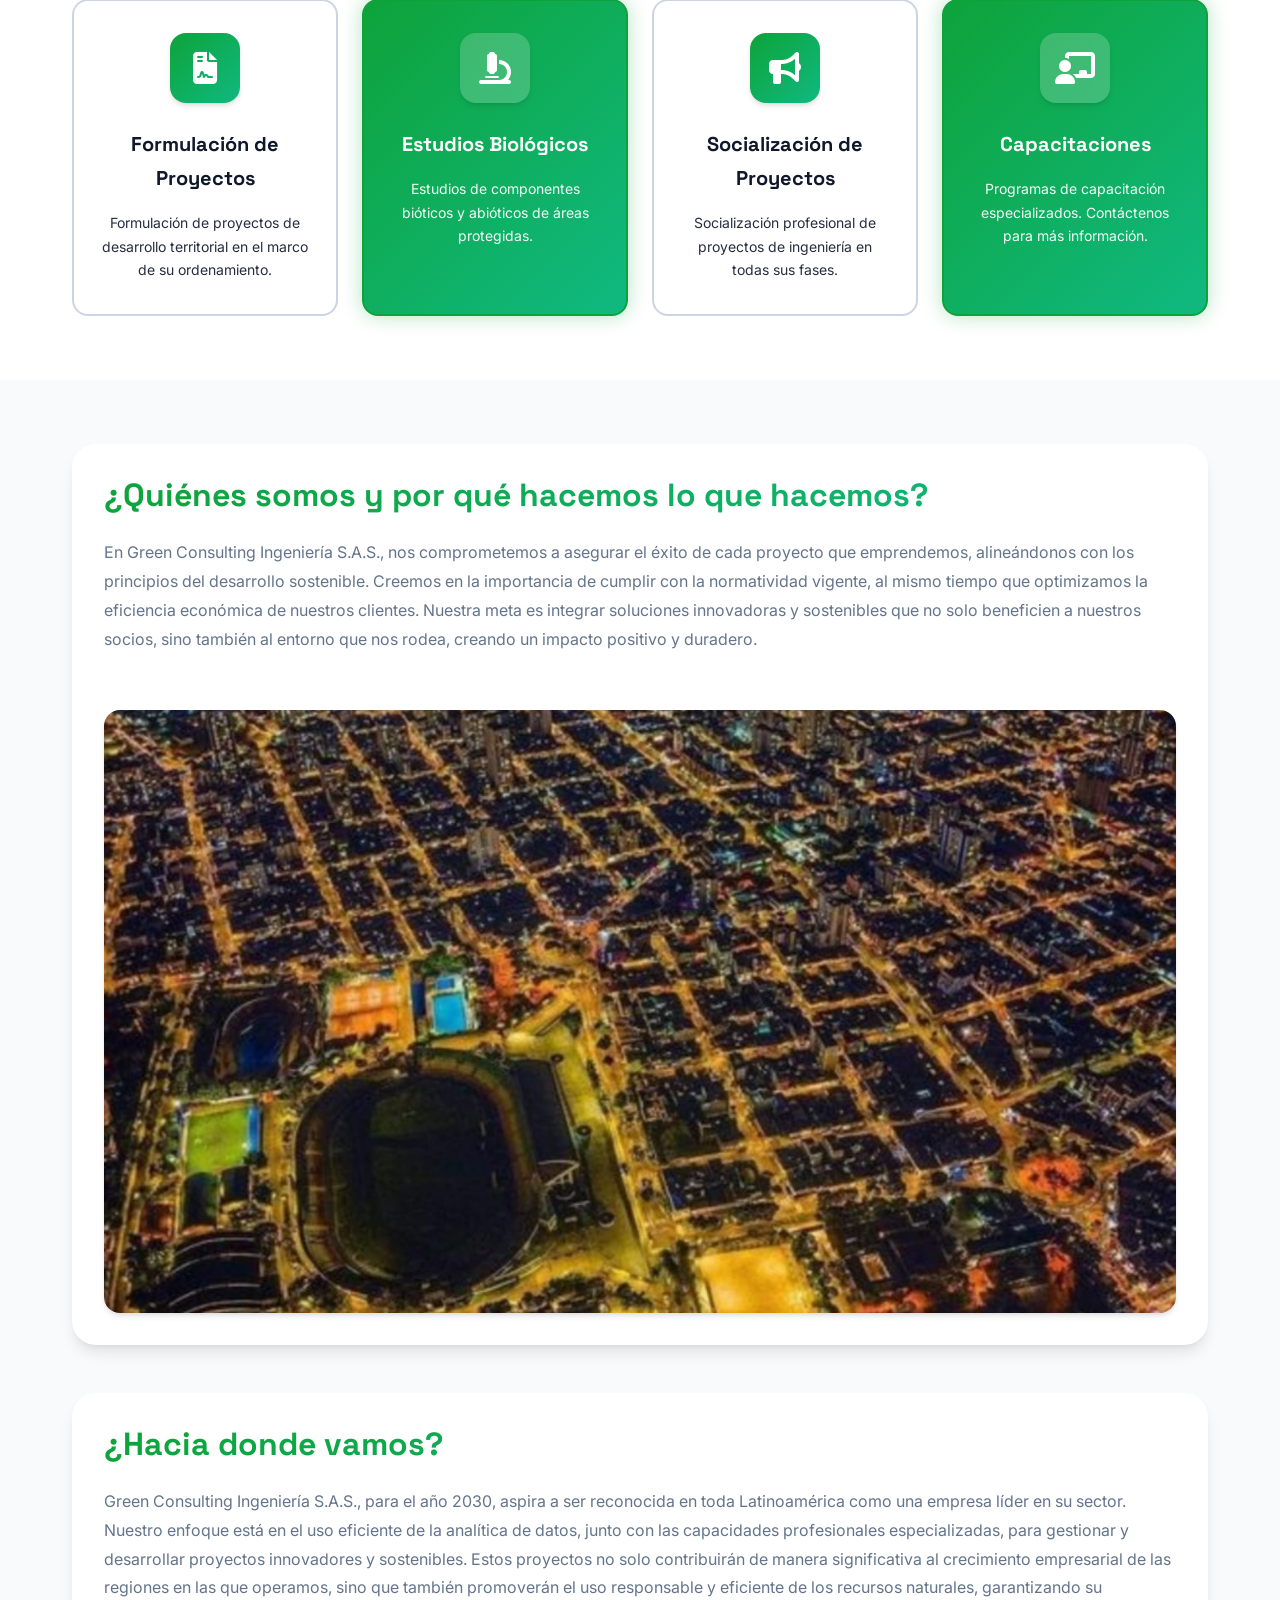
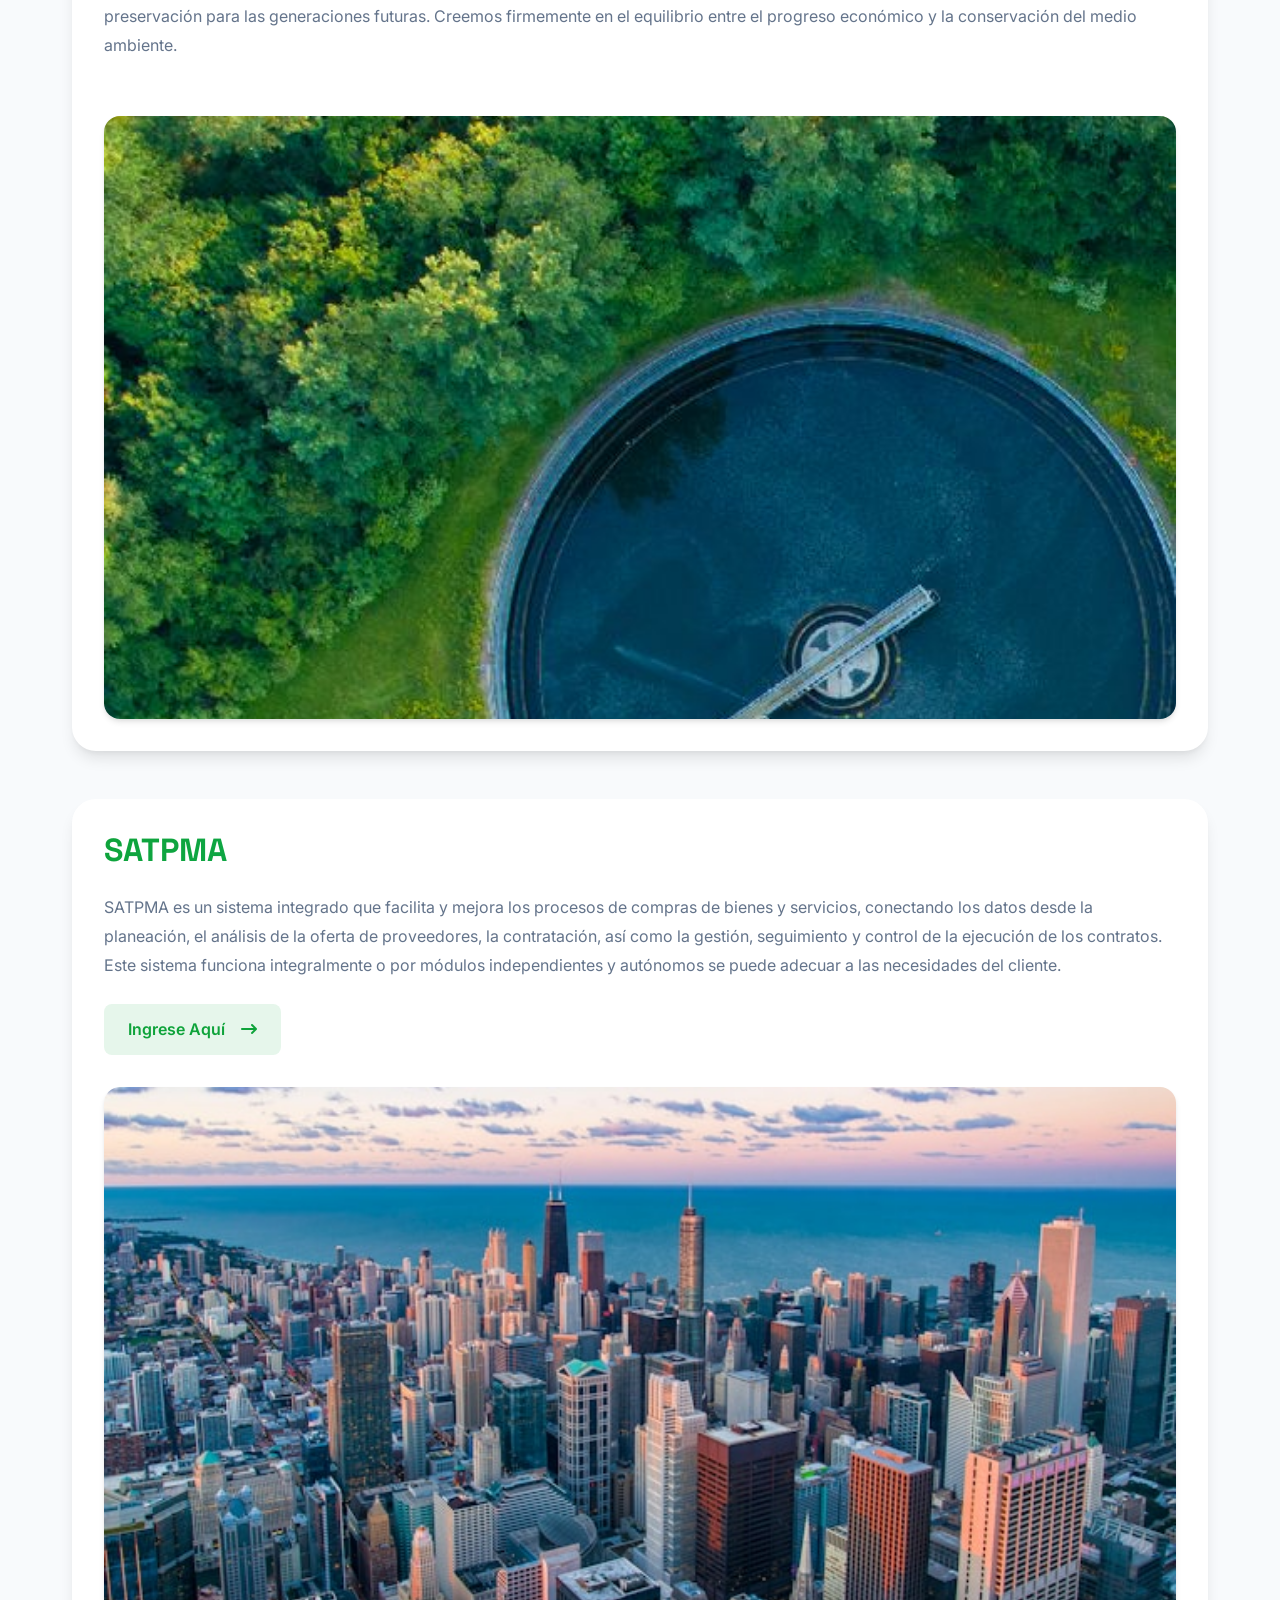
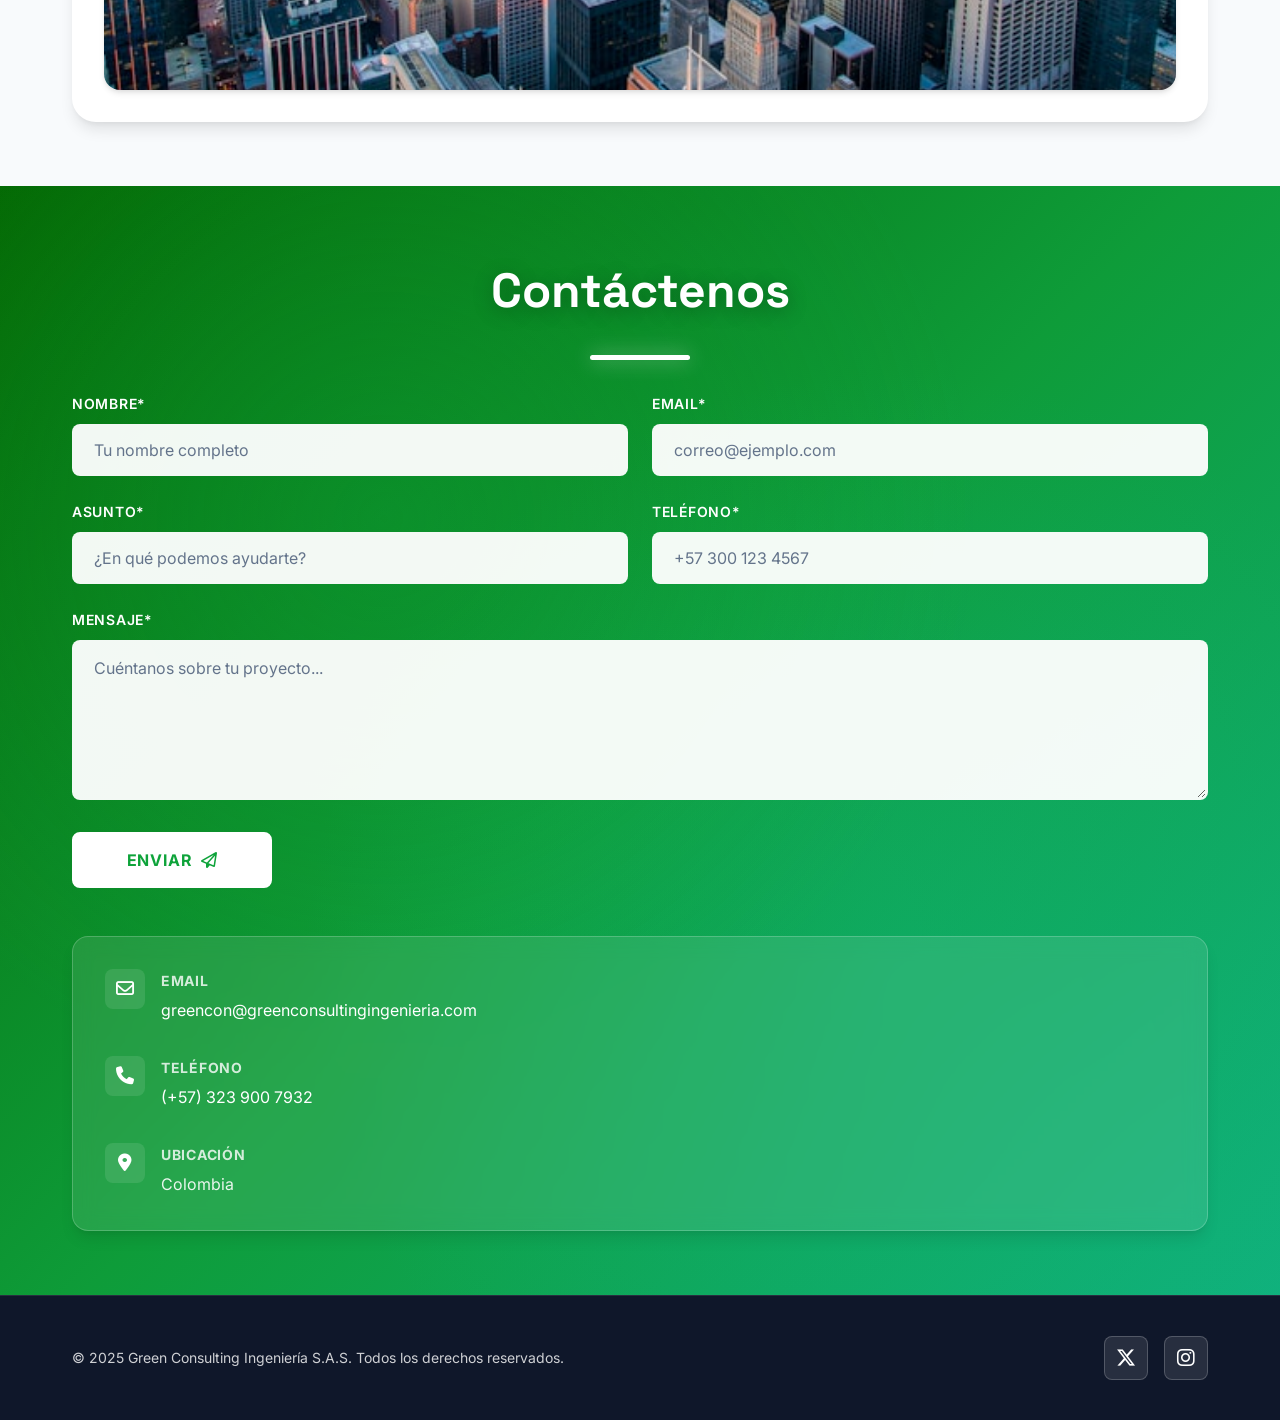
==== commit ee97381e: "feat: Add SEO enhancements including structured data, canonical links, and sitemap" ====
--- a/index.html
+++ b/index.html
@@ -10,20 +10,22 @@
 	<meta name="keywords" content="consultoría ingeniería, soluciones tecnológicas Colombia, gestión proyectos, analítica de datos, proyectos ambientales, SATPMA, interventoría técnica">
 	<meta name="author" content="Green Consulting Ingeniería S.A.S.">
 	<meta name="robots" content="index, follow">
+	<link rel="canonical" href="https://greenconsultingingenieria.com/">
 	
 	<!-- Open Graph / Facebook -->
 	<meta property="og:type" content="website">
 	<meta property="og:url" content="https://greenconsultingingenieria.com/">
 	<meta property="og:title" content="Green Consulting Ingeniería | Soluciones Tecnológicas">
 	<meta property="og:description" content="Especialistas en planificación, gestión y ejecución de proyectos tecnológicos y ambientales en Colombia.">
-	<meta property="og:image" content="images/green-green.png">
+	<meta property="og:image" content="https://greenconsultingingenieria.com/images/green-green.png">
+	<meta property="og:locale" content="es_CO">
 	
 	<!-- Twitter -->
 	<meta property="twitter:card" content="summary_large_image">
 	<meta property="twitter:url" content="https://greenconsultingingenieria.com/">
 	<meta property="twitter:title" content="Green Consulting Ingeniería | Soluciones Tecnológicas">
 	<meta property="twitter:description" content="Especialistas en planificación, gestión y ejecución de proyectos tecnológicos y ambientales en Colombia.">
-	<meta property="twitter:image" content="images/green-green.png">
+	<meta property="twitter:image" content="https://greenconsultingingenieria.com/images/green-green.png">
 	
 	<!-- Favicon -->
 	<link rel="icon" type="image/png" href="images/green-mini.png">
@@ -53,6 +55,35 @@
 	
 	<!-- Modern JavaScript -->
 	<script src="js/scripts.js" defer></script>
+	
+	<!-- Structured Data (JSON-LD) -->
+	<script type="application/ld+json">
+	{
+		"@context": "https://schema.org",
+		"@type": "Organization",
+		"name": "Green Consulting Ingeniería S.A.S.",
+		"url": "https://greenconsultingingenieria.com",
+		"logo": "https://greenconsultingingenieria.com/images/green-green.png",
+		"description": "Soluciones tecnológicas innovadoras, consultoría en ingeniería y gestión de proyectos en el territorio Colombiano. Especialistas en analítica de datos y proyectos ambientales.",
+		"address": {
+			"@type": "PostalAddress",
+			"addressCountry": "CO",
+			"addressLocality": "Colombia"
+		},
+		"contactPoint": {
+			"@type": "ContactPoint",
+			"telephone": "+57-323-900-7932",
+			"contactType": "customer service",
+			"email": "greenconsulting@greenconsultingingenieria.com",
+			"availableLanguage": "Spanish"
+		},
+		"sameAs": [
+			"https://x.com/greenconcol",
+			"https://www.instagram.com/greenconcol/"
+		],
+		"areaServed": "CO"
+	}
+	</script>
 	
 </head>
 
@@ -380,7 +411,7 @@
 							<i class="fa-regular fa-envelope"></i>
 							<div>
 								<strong>Email</strong>
-								<a href="mailto:greenconsulting@greenconsultingingenieria.com">greenconsulting@greenconsultingingenieria.com</a>
+								<a href="mailto:greencon@greenconsultingingenieria.com">greencon@greenconsultingingenieria.com</a>
 							</div>
 						</li>
 						<li>
